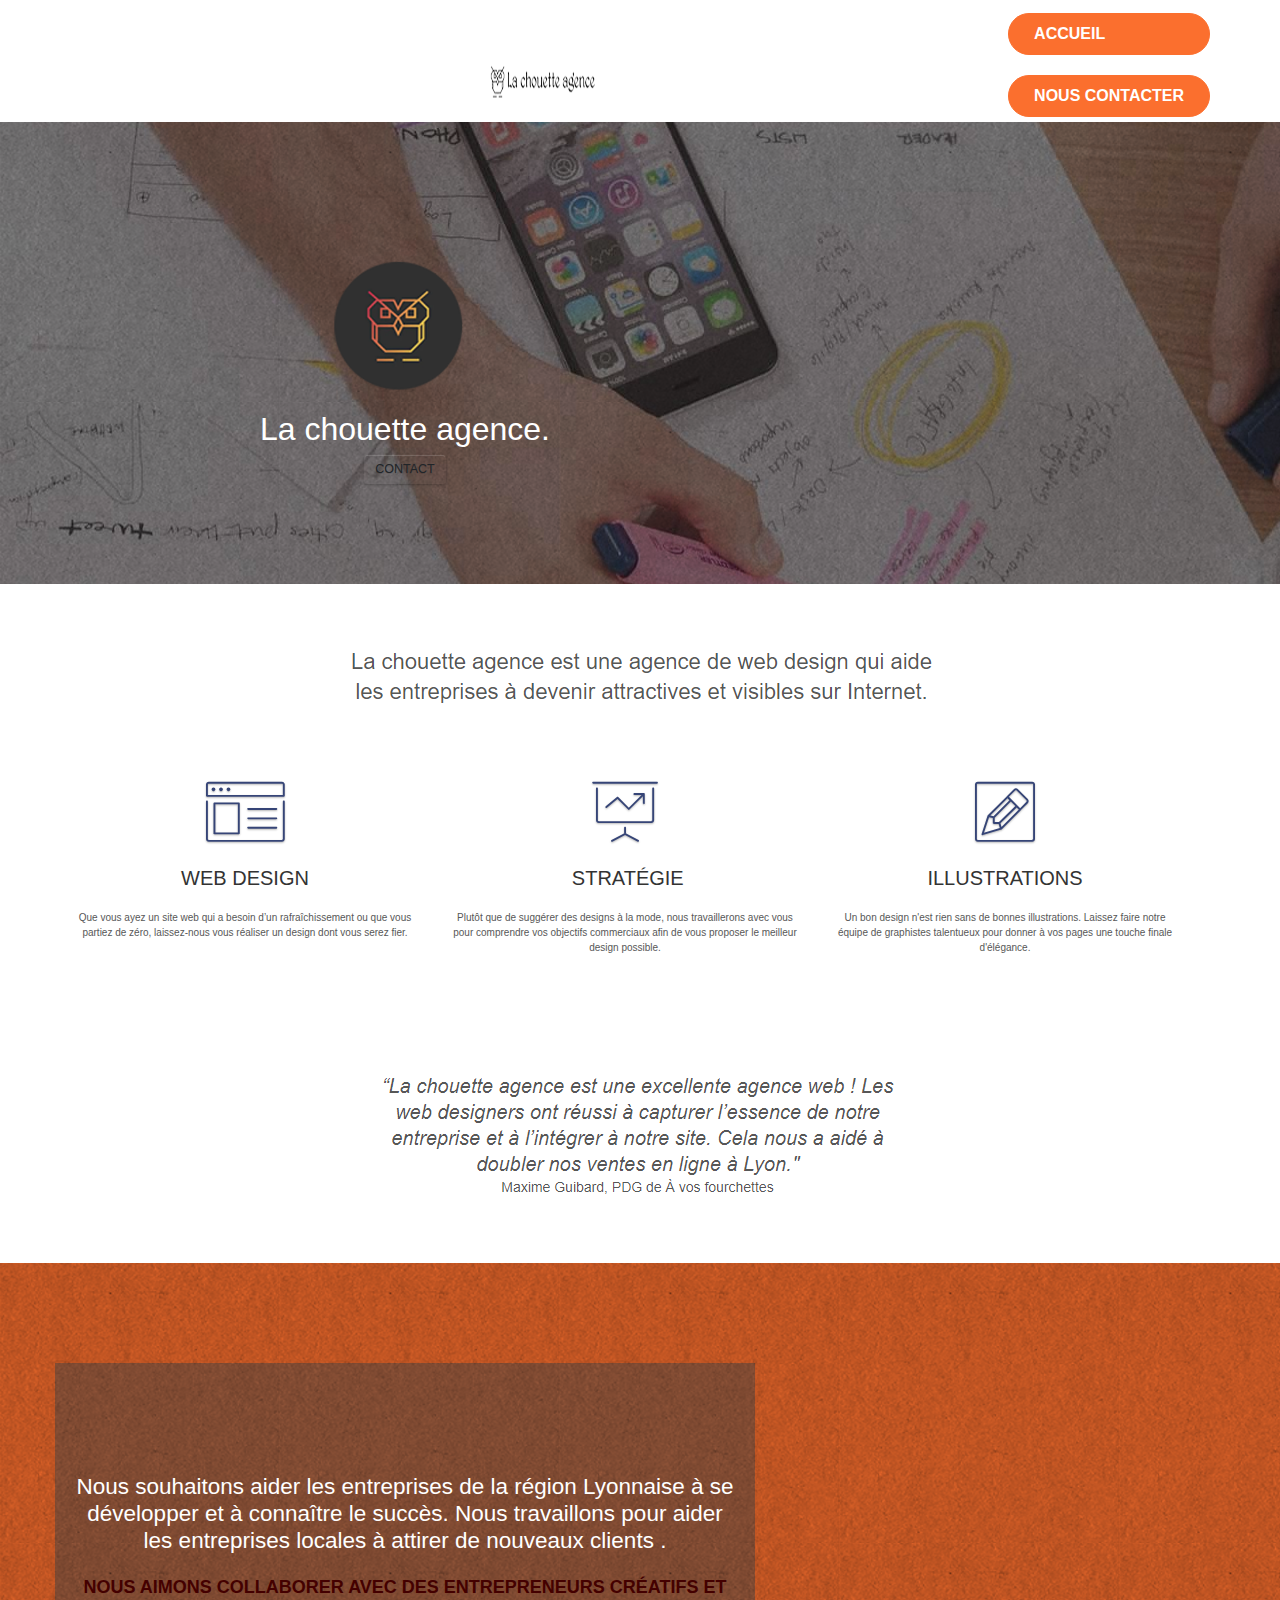
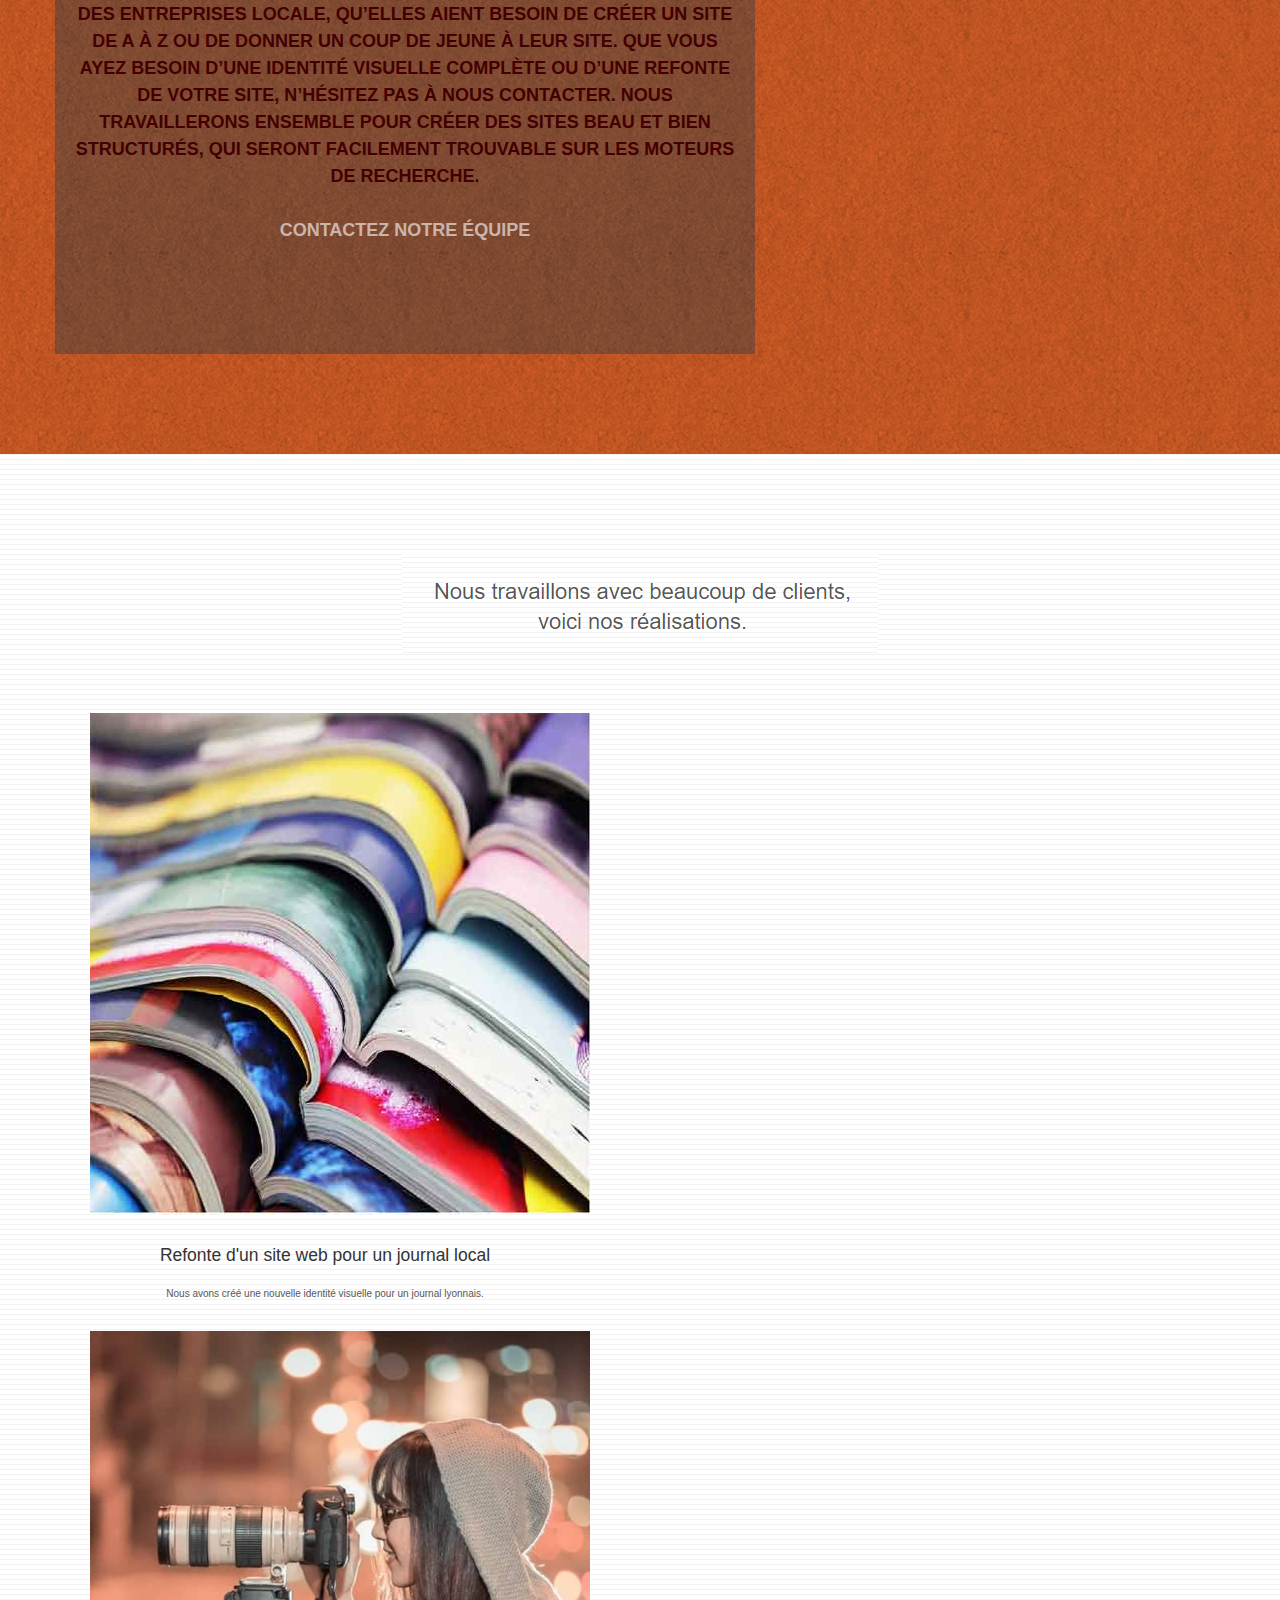
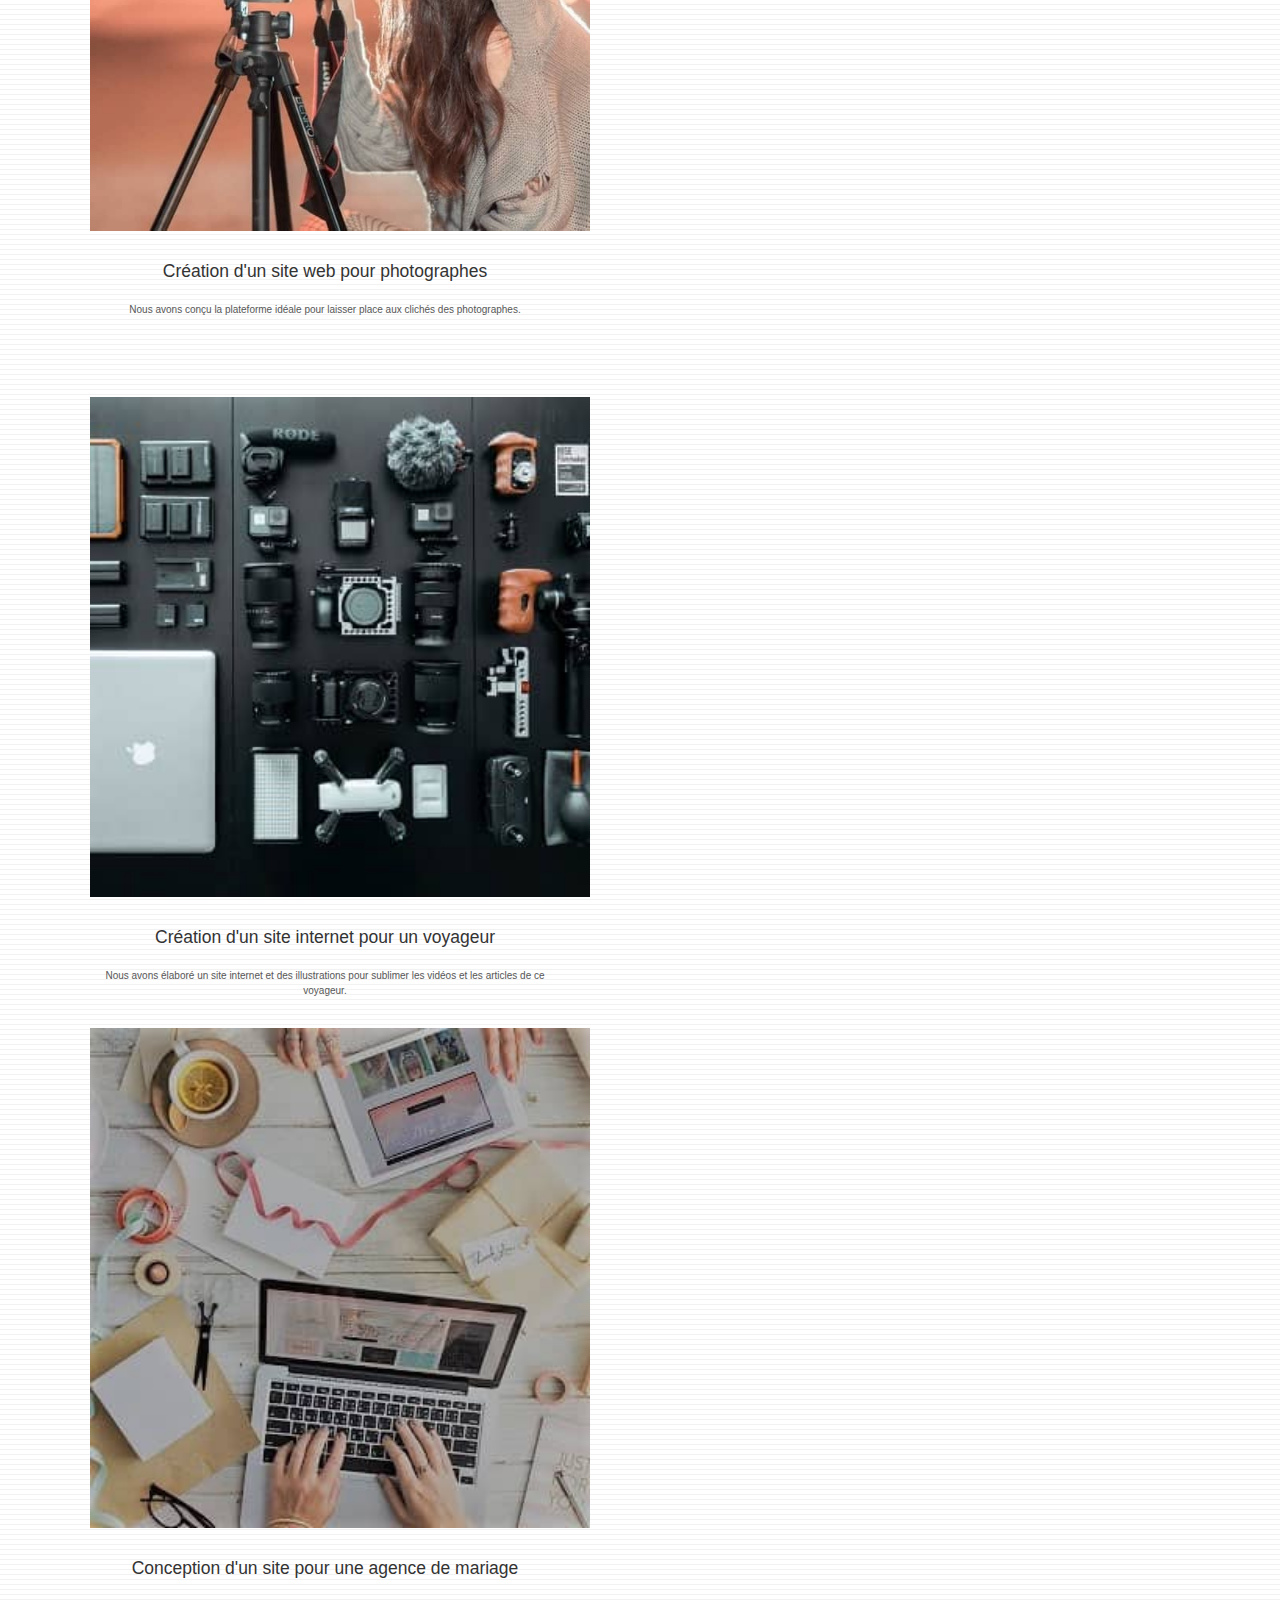
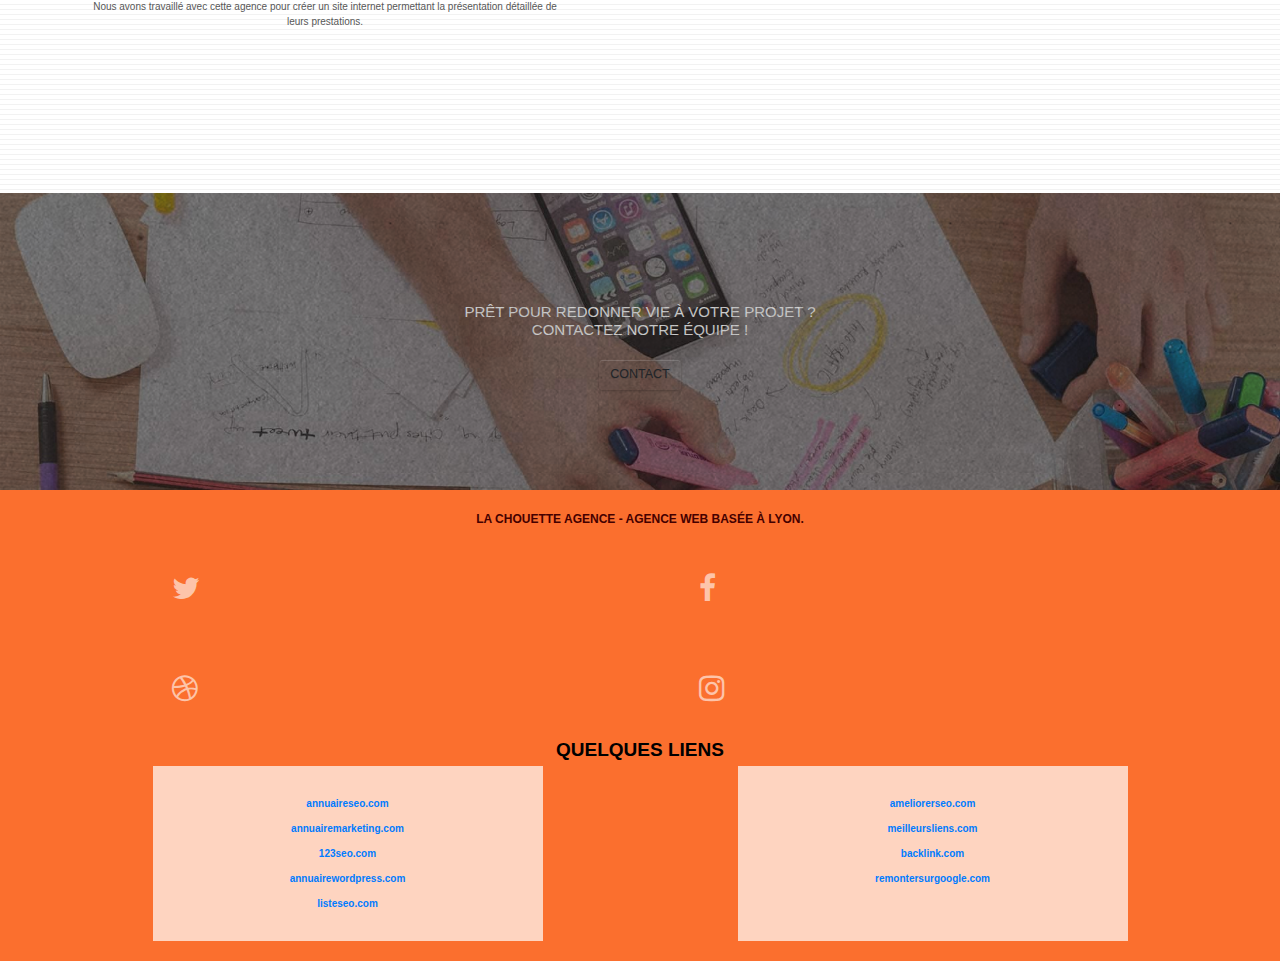
==== project4-SEO/index.html @ 0cc56302 "preload font woff" ====
<!doctype html>
<html lang="fr">
<head>
    <meta charset="utf-8">
    <meta name="description" content="Entreprise agence web design Lyon stratégie web, web design, illustrations, design de site web">
    <meta name="viewport" content="width=device-width, initial-scale=1.0, viewport-fit=cover">
    <meta name="google-site-verification" content="uVSwzFCpjJcf5r7btuaICpVVFvrW_2FIae1Q_GRjvGc" />
    <meta name="robots" content="all">
    <link rel="canonical" href="https://akilai-lab.github.io/PEREZMarina_4_30122020/project4-SEO/index.html" />
    
    <link rel="shortcut icon" type="image/png" href="favicon.jpg">
    <link rel="shortcut icon" type="image/webp" href="logoComp.webp">
    <link rel="shortcut icon" type="image/webp" href="img/texture-paperComp.webp">
    <link rel="shortcut icon" type="image/webp" href="img/la-chouette-agenceComp.webp">
    
    <link rel="preload" href="style.css" as="style">
	<link rel="stylesheet" type="text/css" href="style.css">
    
    <link rel="preload" href="./css/font-awesome.css" as="style">
	<link rel="stylesheet" type="text/css" href="./css/font-awesome.css">
    
    <link rel="preload" href="./css/et-line.css" as="style">
	<link rel="stylesheet" type="text/css" href="./css/et-line.css">
    
    <link rel="preload" href="fonts/fontawesome-webfont.woff2" as="style">
    <link rel="stylesheet" type="text/css" href="fonts/fontawesome-webfont.woff2">
    
    <link rel="preload" href="fonts/et-line.woff" as="style">
    <link rel="stylesheet" type="text/css" href="fonts/et-line.woff">
    
    <link rel="preload" href="./css/bootstrapPage1.css" as="style">
    <link rel="stylesheet" href="./css/bootstrapPage1.css">


    <title>Entreprise web design Lyon</title>

    
<!-- Analytics -->
<!-- Analytics END -->
    
</head>
<body>
<!--
    //modif keywords pertinence élevée
    // balise meta robots
    //Préchargez les demandes clés
-->
<!-- Principal conteneur -->
<div class="page-container">
    
<!-- bloc-0 -->
<div class="bloc bgc-white l-bloc " id="bloc-0">
	<div class="container bloc-sm">
		<nav class="navbar row">
			<div class="navbar-header">
				<a class="navbar-brand" href="index.html"><img src="img/la-chouette-agenceComp.webp" alt="paris web design logo agence web meilleure agence" /></a>
				<button id="nav-toggle" type="button" class="ui-navbar-toggle navbar-toggle" data-toggle="collapse" data-target=".navbar-1">
					<span class="sr-only">Toggle navigation</span><span class="icon-bar"></span><span class="icon-bar"></span><span class="icon-bar"></span>
				</button>
                <div class="collapse navbar-collapse navbar-1 special-dropdown-nav">
                    <ul class="site-navigation nav navbar-nav">
                        <li>
                            <a href="index.html" >Accueil</a>
                        </li>
                        <li></li>
                        <li>
                            <a href="contact.html">Nous Contacter</a>
                        </li>
                    </ul>
                </div>
			</div>
		</nav>
	</div>
</div>
<!-- bloc-0 END -->

<!-- bloc-1-presentation -->
<div class="bloc bgc-dark-slate-blue bg-banniere d-bloc bg-t-edge bloc-bg-texture texture-paper b-parallax" id="bloc-1-hero">
	<div class="container bloc-lg">
		<div class="row tight-width-whitespace">
			<div class="col-sm-12">
				<img src="img/logoComp.webp" class="center-block image-resize-mode" width="100" alt="La chouette agence, agence web paris, création logo paris" />
				<h1 class="text-center hero-bloc-text tc-white ">
					La chouette agence.
				</h1>
				<div class="text-center">
					<a href="contact.html" class="btn btn-lg btn-clean btn-rd cta-hero btn-atomic-tangerine" id="cta-hero">Contact</a>
				</div>
			</div>
		</div>
	</div>
</div>
<!-- bloc-1-presentation END -->

<!-- bloc-2-services -->
<div class="bloc bgc-white l-bloc" id="bloc-2-services">
	<div class="container bloc-md">
		<div class="row">
			<div class="col-sm-12 text-center">
				<img class="resizeImg" alt="agence web, agence web paris, web design paris, stratégie web" src="img/title.png" />
			</div>
		</div>
		<div class="row voffset-lg med-width-whitespace">
			<div class="col-sm-4 icone">
				<div class="text-center">
					<span class="et-icon-browser sm-shadow icon-dark-slate-blue icons icon-lg"></span>
				</div>
				<h2 class="mg-md text-center">
					Web design
				</h2>
				<p class="text-center ">
					Que vous ayez un site web qui a besoin d&rsquo;un rafraîchissement ou que vous partiez de zéro, laissez-nous vous réaliser un design dont vous serez fier.
				</p>
			</div>
			<div class="col-sm-4 icone">
				<div class="text-center">
					<span class="et-icon-presentation sm-shadow icon-dark-slate-blue icons icon-lg"></span>
				</div>
				<h2 class="mg-md text-center">
					&nbsp;Stratégie
				</h2>
				<p class="text-center ">
					Plutôt que de suggérer des designs à la mode, nous travaillerons avec vous pour comprendre vos objectifs commerciaux afin de vous proposer le meilleur design possible.<br>
				</p>
			</div>
			<div class="col-sm-4 icone">
				<div class="text-center">
					<span class="et-icon-edit sm-shadow icon-dark-slate-blue icons icon-lg"></span>
				</div>
				<h2 class="mg-md text-center">
					Illustrations
				</h2>
				<p class="text-center ">
					Un bon design n'est rien sans de bonnes illustrations. Laissez faire notre équipe de graphistes talentueux pour donner à vos pages une touche finale d'élégance.
				</p>
			</div>
		</div>
		<div class="row voffset-lg voffset">
			<div class="col-xs-12 col-md-8 col-md-offset-2 text-center">
				<img class="resizeImg" alt="agence web, agence web paris, web design paris, stratégie web" src="img/citation.png" />

			</div>
		</div>
	</div>
</div>
<!-- bloc-2-services END -->

<!-- bloc-3-what-i-do -->
<div class="bloc tc-white bgc-atomic-tangerine bg-presentation d-bloc bloc-bg-texture texture-paper b-parallax" id="bloc-3-what-i-do">
	<div class="container bloc-lg">
		<div class="row tight-width-whitespace black-background">
			<div class="col-sm-12">
				<h3 class="mg-md text-center tc-white">
					Nous souhaitons aider les entreprises de la région Lyonnaise à se développer et à connaître le succès. Nous travaillons pour aider les entreprises locales à attirer de nouveaux clients .<br>
				</h3>
				<p class="text-center white">
					Nous aimons collaborer avec des entrepreneurs créatifs et des entreprises locale, qu’elles aient besoin de créer un site de A à Z ou de donner un coup de jeune à leur site. Que vous ayez besoin d’une identité visuelle complète ou d’une refonte de votre site, n’hésitez pas à nous contacter. Nous travaillerons ensemble pour créer des sites beau et bien structurés, qui seront facilement trouvable sur les moteurs de recherche. <br><br><a class="ltc-white bold-link" href="contact.html">Contactez notre équipe</a><br>
				</p>
			</div>
		</div>
	</div>
</div>
<!-- bloc-3-what-i-do END -->

<!-- bloc-4-portfolio -->
<div class="bloc bgc-white bg-lines-h2-bg bg-repeat l-bloc" id="bloc-4-portfolio">
	<div class="container bloc-lg">
		<div class="row">
			<div class="col-sm-12 text-center">
				<img class="resizeImg" alt="agence web, agence web paris, web design paris, stratégie web" src="img/title2.png" />
			</div>
		</div>
		<div class="row tight-width-whitespace portfolio-row">
			<div class="col-sm-6">
				<a href="#" data-lightbox="img/1.jpg" data-gallery-id="gallery-1" data-caption="Refonte d'un site web pour un journal local" data-frame="snapshot-lb"><img src="img/imgCompression/1-minRedimmensionnement-min.jpg" alt="paris web design logo agence web meilleure agence et refonte site web journal" class="img-responsive portfolio-thumb" /></a>
				<h3 class="mg-md text-center">
					Refonte d'un site web pour un journal local
				</h3>
				<p class="text-center">
					Nous avons créé une nouvelle identité visuelle pour un journal lyonnais.
				</p>
			</div>
			<div class="col-sm-6">
				<a href="#" data-lightbox="img/2.jpg" data-gallery-id="gallery-1" data-caption="Création d'un site web pour photographes" data-frame="snapshot-lb"><img src="img/imgCompression/2-min.jpg" class="img-responsive portfolio-thumb" alt="paris web design logo agence web meilleure agence, Création d'un site web pour photographes" /></a>
				<h3 class="mg-md text-center">
					Création d'un site web pour photographes
				</h3>
				<p class="text-center">
					Nous avons conçu la plateforme idéale pour laisser place aux clichés des photographes.
				</p>
			</div>
		</div>
		<div class="row tight-width-whitespace portfolio-row">
			<div class="col-sm-6">
				<a href="#" data-lightbox="img/imgCompression/3-ps-min.jpg" data-gallery-id="gallery-1" data-caption="Création d'un site internet pour un voyageur" data-frame="snapshot-lb"><img src="img/imgCompression/3-ps-min.jpg" class="img-responsive portfolio-thumb" alt="paris web design logo agence web meilleure agence, Création d'un site web pour voyageur"/></a>
				<h3 class="mg-md text-center">
					Création d'un site internet pour un voyageur
				</h3>
				<p class="text-center">
					Nous avons élaboré un site internet et des illustrations pour sublimer les vidéos et les articles de ce voyageur.
				</p>
			</div>
			<div class="col-sm-6">
				<a href="#" data-lightbox="img/4.bmp" data-gallery-id="gallery-1" data-caption="Conception d'un site pour une agence de mariage" data-frame="snapshot-lb"><img src="img/imgCompression/4-ps-min.jpg" class="img-responsive portfolio-thumb" alt="paris web design logo agence web meilleure agence, Création d'un site web pour agence de mariage" /></a>
				<h3 class="mg-md text-center">
					Conception d'un site pour une agence de mariage
				</h3>
				<p class="text-center">
					Nous avons travaillé avec cette agence pour créer un site internet permettant la présentation détaillée de leurs prestations.
				</p>
			</div>
		</div>
	</div>
</div>
<!-- bloc-4-portfolio END -->

<!-- bloc-5-cta -->
<div class="bloc bgc-dark-slate-blue bg-banniere d-bloc bloc-bg-texture texture-paper" id="bloc-5-cta">
	<div class="container bloc-lg">
		<div class="row rowContact">
			<h2 class="mg-md text-center tc-white">
				Prêt pour redonner vie à votre projet ?<br>Contactez notre équipe !
			</h2>
			<div class="col-sm-12 text-center">
				<a href="contact.html" class="btn btn-atomic-tangerine btn-clean btn-rd btn-lg cta-hero">Contact</a>
			</div>
		</div>
	</div>
</div>
<!-- bloc-5-cta END -->

<!-- Footer - bloc-8 -->
<div class="bloc bgc-atomic-tangerine d-bloc" id="bloc-8">
	<div class="container bloc-sm">
		<div class="row">
			<div class="col-sm-12">
				<p class="text-center white">
					La chouette agence - Agence web basée à Lyon.
				</p>
				<div class="row row-no-gutters social">
					<div class="col-sm-3">
						<div class="text-center">
							<a class="social" href="index.html"><span class="fa fa-twitter icon-md"></span></a>
						</div>
					</div>
					<div class="col-sm-3">
						<div class="text-center">
							<a class="social" href="index.html"><span class="fa fa-facebook icon-md"></span></a>
						</div>
					</div>
					<div class="col-sm-3">
						<div class="text-center">
							<a class="social" href="index.html"><span class="fa fa-dribbble icon-md"></span></a>
						</div>
					</div>
					<div class="col-sm-3">
						<div class="text-center">
							<a class="social" href="index.html"><span class="fa fa-instagram icon-md"></span></a>
						</div>
					</div>
				</div>
				<div class="row connections">
                    <div class="popUp">
                        <h3>Ce lien n'est plus valide</h3>
                        <p>
                            Veuillez nous excuser pour la gêne occasionnée.
                            <br>
                            Nous vous invitons à rejoindre la page d'accueil.
                        </p>
                        <a class="button" href="index.html">Retour</a>
                    </div>
                    <div class="liens">
                        <h3>Quelques liens</h3>
                        <div class="col-sm-4">
						  <ul>
                                <li><a class="connection" href="#.popUp">annuaireseo.com</a></li>
                                <li><a class="connection" href="#.popUp">annuairemarketing.com</a></li>
                                <li><a class="connection" href="#.popUp">123seo.com</a></li>
                                <li><a class="connection" href="#.popUp">annuairewordpress.com</a></li>
                                <li><a class="connection" href="#.popUp">listeseo.com</a></li>
						</ul>
					   </div>
					   <div class="col-sm-4">
                            <ul>
                                <li><a class="connection" href="#.popUp">ameliorerseo.com</a></li>
                                <li><a class="connection" href="#.popUp">meilleursliens.com</a></li>
                                <li><a class="connection" href="#.popUp">backlink.com</a></li>
                                <li><a class="connection" href="#.popUp">remontersurgoogle.com</a></li>
                            </ul>
					   </div>
                    </div>
				</div>
			</div>
		</div>
	</div>
</div>
<!-- Footer - bloc-8 END -->

</div>
<!-- Principal conteneur END -->
<script src="https://ajax.googleapis.com/ajax/libs/jquery/3.5.1/jquery.min.js"></script>

<link rel="stylesheet" href="https://stackpath.bootstrapcdn.com/bootstrap/4.3.1/css/bootstrap.min.css" integrity="sha384-ggOyR0iXCbMQv3Xipma34MD+dH/1fQ784/j6cY/iJTQUOhcWr7x9JvoRxT2MZw1T" crossorigin="anonymous" defer>
<script src="https://stackpath.bootstrapcdn.com/bootstrap/4.3.1/js/bootstrap.min.js" integrity="sha384-JjSmVgyd0p3pXB1rRibZUAYoIIy6OrQ6VrjIEaFf/nJGzIxFDsf4x0xIM+B07jRM" crossorigin="anonymous" defer></script>
<script src="js/blocs.js" defer></script>
<script src="js/jquery.touchSwipe.js" defer></script>
<script src="js/gmaps.js" defer></script>
<script src="js/popup.js"></script>
    
</body>
</html>
---- project4-SEO/style.css ----
body {
    margin: 0;
    padding: 0;
    background: #FFF;
    overflow-x: hidden;
    -webkit-font-smoothing: antialiased;
    -moz-osx-font-smoothing: grayscale;
}

a,
button {
    transition: all .3s ease-in-out;
    outline: none!important;
}

a:hover {
    text-decoration: none;
    cursor: pointer;
}
.popUp {
    position: absolute;
    left: 40%;
    bottom: 15%;
    background-color: #fff;
    opacity: 85%;
    padding: 20px;
    width: 400px;
    height: 300px;
    order: 2;
    display: flex;
    justify-content: center;
    align-items: center;
    flex-direction: column;
}
#page-loading-blocs-notifaction {
    position: fixed;
    top: 0;
    bottom: 0;
    width: 100%;
    z-index: 100000;
    background: #FFFFFF url("img/pageload-spinner.gif") no-repeat center center;
}

.bloc {
    clear: both;
    background: 50% 50% no-repeat;
    -webkit-background-size: cover;
    -moz-background-size: cover;
    -o-background-size: cover;
    background-size: cover;
    position: relative;
}

.bloc .container {
    padding-left: 0;
    padding-right: 0;
}

.bloc-lg {
    padding: 100px 50px;
}

.bloc-md {
    padding: 50px;
}

.bloc-sm {
    padding: 20px 50px;
}

.bg-center,
.bg-l-edge,
.bg-r-edge,
.bg-t-edge,
.bg-b-edge,
.bg-tl-edge,
.bg-bl-edge,
.bg-tr-edge,
.bg-br-edge,
.bg-repeat {
    -webkit-background-size: auto!important;
    -moz-background-size: auto!important;
    -o-background-size: auto!important;
    background-size: auto!important;
}

.bg-repeat {
    background: repeat;
}

.bg-t-edge {
    background: top no-repeat;
}

.bloc-bg-texture::before {
    content: "";
    background-size: 2px 2px;
    position: absolute;
    top: 0;
    bottom: 0;
    left: 0;
    right: 0;
}

.texture-paper::before {
    background: url("img/texture-paperComp.webp");
    background-size: 280px 280px;
}

.b-parallax {
    background-attachment: fixed;
}

.d-bloc {
    color: rgba(255, 255, 255, .7);
}

.d-bloc button:hover {
    color: rgba(255, 255, 255, .9);
}

.d-bloc .icon-round,
.d-bloc .icon-square,
.d-bloc .icon-rounded,
.d-bloc .icon-semi-rounded-a,
.d-bloc .icon-semi-rounded-b {
    border-color: rgba(255, 255, 255, .9);
}

.d-bloc .divider-h span {
    border-color: rgba(255, 255, 255, .2);
}

.d-bloc .a-btn,
.d-bloc .navbar a,
.d-bloc .navbar-brand,
.d-bloc a .icon-sm,
.d-bloc a .icon-md,
.d-bloc a .icon-lg,
.d-bloc a .icon-xl,
.d-bloc h1 a,
.d-bloc h2 a,
.d-bloc h3 a,
.d-bloc h4 a,
.d-bloc h5 a,
.d-bloc h6 a,
.d-bloc p a {
    color: rgba(255, 255, 255, .6);
}

.d-bloc .a-btn:hover,
.d-bloc .navbar a:hover,
.d-bloc .navbar-brand:hover,
.d-bloc a:hover .icon-sm,
.d-bloc a:hover .icon-md,
.d-bloc a:hover .icon-lg,
.d-bloc a:hover .icon-xl,
.d-bloc h1 a:hover,
.d-bloc h2 a:hover,
.d-bloc h3 a:hover,
.d-bloc h4 a:hover,
.d-bloc h5 a:hover,
.d-bloc h6 a:hover,
.d-bloc p a:hover {
    color: rgba(255, 255, 255, 1);
}

.d-bloc .navbar-toggle .icon-bar {
    background: rgba(255, 255, 255, 1);
}

.d-bloc .btn-wire,
.d-bloc .btn-wire:hover {
    color: rgba(255, 255, 255, 1);
    border-color: rgba(255, 255, 255, 1);
}

.d-bloc .panel {
    color: rgba(0, 0, 0, .5);
}

.d-bloc .panel button:hover {
    color: rgba(0, 0, 0, .7);
}

.d-bloc .panel icon {
    border-color: rgba(0, 0, 0, .7);
}

.d-bloc .panel .divider-h span {
    border-color: rgba(0, 0, 0, .1);
}

.d-bloc .panel .a-btn {
    color: rgba(0, 0, 0, .6);
}

.d-bloc .panel .a-btn:hover {
    color: rgba(0, 0, 0, 1);
}

.d-bloc .panel .btn-wire,
.d-bloc .panel .btn-wire:hover {
    color: rgba(0, 0, 0, .7);
    border-color: rgba(0, 0, 0, .3);
}

.d-bloc .panel,
.l-bloc {
    color: rgba(0, 0, 0, .5);
}

.d-bloc .panel button:hover,
.l-bloc button:hover {
    color: rgba(0, 0, 0, .7);
}

.l-bloc .icon-round,
.l-bloc .icon-square,
.l-bloc .icon-rounded,
.l-bloc .icon-semi-rounded-a,
.l-bloc .icon-semi-rounded-b {
    border-color: rgba(0, 0, 0, .7);
}

.d-bloc .panel .divider-h span,
.l-bloc .divider-h span {
    border-color: rgba(0, 0, 0, .1);
}

.d-bloc .panel .a-btn,
.l-bloc .a-btn,
.l-bloc .navbar a,
.l-bloc .navbar-brand,
.l-bloc a .icon-sm,
.l-bloc a .icon-md,
.l-bloc a .icon-lg,
.l-bloc a .icon-xl,
.l-bloc h1 a,
.l-bloc h2 a,
.l-bloc h3 a,
.l-bloc h4 a,
.l-bloc h5 a,
.l-bloc h6 a,
.l-bloc p a {
    color: #fff;
}

.d-bloc .panel .a-btn:hover,
.l-bloc .a-btn:hover,
.l-bloc .navbar a:hover,
.l-bloc .navbar-brand:hover,
.l-bloc a:hover .icon-sm,
.l-bloc a:hover .icon-md,
.l-bloc a:hover .icon-lg,
.l-bloc a:hover .icon-xl,
.l-bloc h1 a:hover,
.l-bloc h2 a:hover,
.l-bloc h3 a:hover,
.l-bloc h4 a:hover,
.l-bloc h5 a:hover,
.l-bloc h6 a:hover,
.l-bloc p a:hover {
    color: #F3976C;
}

.l-bloc .navbar-toggle .icon-bar {
    color: rgba(0, 0, 0, .6);
}

.d-bloc .panel .btn-wire,
.d-bloc .panel .btn-wire:hover,
.l-bloc .btn-wire,
.l-bloc .btn-wire:hover {
    color: rgba(0, 0, 0, .7);
    border-color: rgba(0, 0, 0, .3);
}

.voffset {
    margin-top: 30px;
}

.voffset-lg {
    margin-top: 80px;
}

.row-no-gutters {
    margin-right: 0;
    margin-left: 0;
}
.row {
    display: flex;
}
.row.row-no-gutters > [class^="col-"],
.row.row-no-gutters > [class*=" col-"] {
    padding-right: 0;
    padding-left: 0;
    margin: auto;
}

#bloc-1-hero h1 {
    font-size: 32px;
}

.navbar {
    margin-bottom: 0;
    z-index: 1;
}

.navbar-brand {
    height: auto;
/*    padding: 3px 15px;*/
    font-size: 25px;
    font-weight: normal;
    font-weight: 600;
    line-height: 44px;
}

.navbar-brand img {
    width: 50%;
    height: 150px;
    margin: 0 5px 0 0;
    display: inline;
}

.navbar-brand img[src$=svg] {
    min-width: 100px;
}

.nav-center .navbar-brand img {
    margin: 0;
}

.navbar .nav {
    padding-top: 2px;
    margin-right: -16px;
    float: right;
    z-index: 1;
}

.nav > li {
    float: left;
    margin-top: 4px;
    font-size: 16px;
}

.navbar-nav .open .dropdown-menu > li > a {
    text-align: inherit;
}

.nav > li a:hover,
.nav > li a:focus {
    background: transparent;
}

.navbar-toggle {
    margin: 10px 10px 0 0;
    border: 0px;
}

.navbar-toggle:hover {
    background: transparent!important;
}

.navbar-toggle .icon-bar {
    background-color: rgba(0, 0, 0, .5);
    width: 26px;
}

.nav-invert .navbar .nav {
    float: left;
}

.nav-invert .navbar-header,
.nav-invert .navbar-brand {
    float: right;
    position: relative;
    z-index: 2;
}

@media (min-width: 768px) {
    .site-navigation {
        position: absolute;
        top: 50%;
        right: 20px;
        transform: translate(0, -50%);
        -webkit-transform: translateY(-50%);
    }
    .nav > li .dropdown-menu a,
    .nav > li .dropdown-menu a:hover {
        color: #484848;
    }
    .nav-invert .site-navigation {
        left: 0;
        right: 0;
    }
    .nav-center {
        text-align: center;
    }
    .nav-center .navbar-header {
        width: 100%;
    }
    .nav-center .navbar-header,
    .nav-center .navbar-brand,
    .nav-center .nav > li {
        float: none;
        display: inline-block;
    }
    .nav-center .site-navigation {
        position: relative;
        width: 100%;
        right: 0;
        margin-right: 0px;
        margin-top: 20px;
    }
    .nav-center.mini-nav .navbar-toggle {
        float: none;
        margin: 10px auto 0;
    }
}

.nav > li > .dropdown a {
    background: none!important;
    display: block;
    padding: 14px 15px;
}

nav .caret {
    margin: 0 5px;
}

.dropdown-menu .dropdown-menu {
    top: -8px;
    left: 100%;
}

.dropdown-menu .dropmenu-flow-right {
    top: 100%;
    left: 0;
    margin-left: -1px;
    border-top-left-radius: 0;
    border-top-right-radius: 0;
}

.dropdown-menu .dropdown span {
    border: 4px solid black;
    border-top-color: transparent;
    border-right-color: transparent;
    border-bottom-color: transparent;
    margin: 6px -5px 0 0!important;
    float: right;
}

.mg-md {
    margin-top: 10px;
    margin-bottom: 20px;
}

.mg-lg {
    margin-top: 10px;
    margin-bottom: 40px;
}

.btn {
    margin: 0 5px 5px 0;
}

.btn.pull-right {
    margin: 0 0 5px 5px;
}

.btn-d,
.btn-d:hover,
.btn-d:focus {
    color: #FFF;
    background: rgba(0, 0, 0, .3);
}

button {
    outline: none!important;
}

.btn-rd {
    border-radius: 40px;
}

.btn-clean {
    border: 1px solid rgba(0, 0, 0, .08);
    border-bottom-color: rgba(0, 0, 0, .1);
    text-shadow: 0 1px 0 rgba(0, 0, 1, .1);
    box-shadow: 0 1px 3px rgba(0, 0, 1, .25), inset 0 1px 0 0 rgba(255, 255, 255, .15);
}

.icon-md {
    font-size: 30px!important;
}

.icon-lg {
    font-size: 60px!important;
}

.sm-shadow {
    text-shadow: 0 1px 2px rgba(0, 0, 0, .3);
}

.panel-sq,
.panel-sq .panel-heading,
.panel-sq .panel-footer {
    border-radius: 0;
}

.panel-rd {
    border-radius: 30px;
}

.panel-rd .panel-heading {
    border-radius: 29px 29px 0 0;
}

.panel-rd .panel-footer {
    border-radius: 0 0 29px 29px;
}

.form-control {
    border-color: rgba(0, 0, 0, .1);
    box-shadow: none;
    max-width: 100%;
}

.scrollToTop {
    width: 40px;
    height: 40px;
    position: fixed;
    bottom: 20px;
    right: 20px;
    opacity: 0;
    z-index: 500;
    transition: all .3s ease-in-out;
}

.scrollToTop span {
    margin-top: 6px;
}

.showScrollTop {
    font-size: 14px;
    opacity: 1;
}

a[data-lightbox] {
    position: relative;
    display: block;
    text-align: center;
}

a[data-lightbox]:hover::before {
    content: "+";
    font-family: "HelveticaNeue-Light", "Helvetica Neue Light", "Helvetica Neue", Helvetica, Arial;
    font-size: 32px;
    width: 50px;
    height: 50px;
    margin-left: -25px;
    border-radius: 50%;
    background: rgba(0, 0, 0, .6);
    color: #FFF;
    font-weight: 100;
    z-index: 1;
    position: absolute;
    top: 50%;
    transform: translateY(-50%);
    -webkit-transform: translateY(-50%);
}

a[data-lightbox]:hover img {
    opacity: 0.6;
    -webkit-animation-fill-mode: none;
    animation-fill-mode: none;
}

#lightbox-modal {
    display: flex;
    align-items: center;
}

#lightbox-modal .modal-dialog {
    width: 90%;
    max-width: 900px;
    margin: 0 auto 0;
}

#lightbox-modal .modal-dialog img {
    max-height: 90vh;
    margin: 0 auto;
}

.lightbox-caption {
    padding: 20px;
    color: #FFF;
    background: rgba(0, 0, 0, .5);
    position: absolute;
    left: 15px;
    right: 15px;
    bottom: 5px;
}

.close-lightbox {
    color: #FFF;
    font-size: 30px;
    position: absolute;
    top: 20px;
    right: 20px;
    z-index: 20;
    background: rgba(0, 0, 0, .5);
    border: none;
    line-height: 30px;
    padding: 0 9px 5px;
    opacity: 0.3;
}

.close-lightbox:hover,
.next-lightbox:hover,
.prev-lightbox:hover {
    opacity: 1.0;
    color: #FFF;
}

.next-lightbox,
.prev-lightbox {
    font-size: 20px;
    color: rgba(255, 255, 255, .9);
    background: rgba(0, 0, 0, .5);
    transition: all .2s ease-in-out;
    position: absolute;
    top: 45%;
    z-index: 1;
    opacity: 0.4;
}

.next-lightbox {
    padding: 6px 8px 1px 13px;
    right: 25px;
}

.prev-lightbox {
    padding: 6px 13px 1px 10px;
    left: 25px;
}

.snapshot-lb .modal-body {
    padding-bottom: 45px;
}

.snapshot-lb .lightbox-caption {
    padding: 0;
    color: rgba(0, 0, 0, .5);
    background: none;
}

h1,
h2,
h3,
h4,
h5,
h6,
p,
.btn,
a {
    font-family: "helvetica";
    font-weight: 400;
    color: #575757;
}
a.connection {
    font-weight: 700;
}
label {
    font-weight: 700;
}
label a {
    color: rgba(0, 0, 0, .5);
    font-weight: 700;
    text-decoration: underline;
}
.container {
    max-width: 1000px;
}

.hero-bloc-text {
    font-size: 38px;
}

.hero-bloc-text-sub {
    font-size: 36px;
}

.statement-bloc-text {
    line-height: 26px;
    font-style: italic;
    font-size: 20px;
    text-align: center;
    font-weight: lighter;
    max-width: 520px;
    margin: auto auto auto auto;
}

/*
p {
    font-size: 11px;
}
*/

.tight-width-whitespace {
    max-width: 600px;
    margin: auto auto auto auto;
}

.h1 {
    font-size: 20px;
    font-family: "Open Sans";
}

.cta-hero {
    margin-top: 22px;
    margin-left: 45%;
    color: #FFFFFF;
    text-transform: uppercase;
    padding: 6px 20px;
    font-size: 14px;
    font-weight: 700;
}

.social {
/*    max-width: 400px;*/
    display: flex;
    margin: auto auto auto auto;
}

h3 {
    font-size: 22px;
    line-height: 1.4em;
}

h2 {
    font-size: 15px;
    text-transform: uppercase;
    font-weight: 700;
}

.med-width-whitespace {
    max-width: 800px;
    margin: auto auto auto auto;
    box-shadow: 0px 0px 0px #000000;
}

h1, h2, h4, h3 {
    color: #333333;
}

.icons {
    margin-bottom: 14px;
    margin-top: 24px;
}

.white {
    color: #400 !important;
    font-weight: bold;
    font-size: 1.2em;
    text-transform: uppercase;
}

.portfolio-thumb {
    margin-bottom: 24px;
}

.portfolio-row {
    margin-bottom: 44px;
    margin-top: 50px;
}

.avatar {
    box-shadow: 0px 4px 9px rgba(0, 0, 0, 0.3);
}

.black-background {
    background-color: #483e3e;;
    padding: 70px;
}

.bold-link {
    font-weight: 900;
    text-decoration: underline;
}

.bgc-white {
    background-color: #FFFFFF;
}

.bgc-dark-slate-blue {
    background-color: #364577;
}

.bgc-atomic-tangerine {
    background-color: #fb6f2e;
}

.tc-white {
    color: #F3976C;
}

.btn-atomic-tangerine {
    background: #FFFFFF;
    color: black;
    margin: 0;
    padding: 12px;
    border-radius: 0;
}
.popUp .button {
    background: #f1621f;
    color: #fff;
    margin: 0;
    padding: 12px;
    border-radius: 0;
}
form .submit {
    background: #F3976C;
    color: #FFFFFF;
    padding: 12px;
    border-radius: 0;
}
.liens {
    width: 100%;
    display: flex;
    flex-wrap: wrap;
}

.popUp button a{
    color: #fff;
}
.btn-atomic-tangerine:hover {
/*    background: #c27956;*/
    color: #FFFFFF;
}

.ltc-white {
    color: #FFFFFF;
}

.ltc-white:hover {
    color: #cccccc;
}

.ltc-atomic-tangerine {
    color: #F3976C;
}

.ltc-atomic-tangerine:hover {
    color: #c27956;
}

.icon-dark-slate-blue {
    color: #364577!important;
    border-color: #364577!important;
}

.bg-dots-bg {
    background-image: url("img/dots-bg.png");
}

.bg-lines-h2-bg {
    background-image: url("img/lines-h2-bg.png");
}

.bg-banniere {
    background-image: url("img/imgCompression/la-chouette-agence-banniere-min.jpg");
}

.bg-presentation {
    background-image: url("img/imgCompression/image-de-presentation-ps-min.jpg");
}

.col-sm-4 {
    background-color: #ffffffb3;
    margin: 0 auto;
    padding: 20px;
    max-width: 50%;
}
.connections.col-sm-4 {
    position: relative;
    order: 1;
}
@media (max-width: 1024px) {
    .bloc {
        padding-left: 20px;
        padding-right: 20px;
    }
    .bloc.full-width-bloc,
    .bloc-tile-2.full-width-bloc .container,
    .bloc-tile-3.full-width-bloc .container,
    .bloc-tile-4.full-width-bloc .container {
        padding-left: 0;
        padding-right: 0;
    }
}

@media (min-width: 767px) and (max-width: 1024px) {
    .liens h3 {
        width: 100%;
        text-align: center;
        text-transform: uppercase;
        color: #fff;
        font-weight: bold;
        font-size: 19px;
    }
    .cta-hero {
        margin: inherit;
    }
    .navbar .nav {
        max-width: 80%
    }
    .nav-center.navbar .nav {
        max-width: 100%
    }
    .row{
        display: block;
    }
    .black-background {
    background-color: #483e3e94;
    }
    .tc-white {
        color: #fff;
    }
    .col-sm-6 a {
        width: 600px;
        height: 600px;
    }
    .col-sm-6 a img {
        margin: 30px auto 0 auto;
        width: 75%;
        position: relative;
        left: 14%;
    }
    .bloc-sm .social {
        display: -webkit-box;
    }
    .bloc-sm .social .col-sm-3 {
        margin: 0 11%;
    }
    .connections {
        display: flex;
        justify-content: center;
        padding: 20px;
    }
    .connections .col-sm-4 {
        max-width: inherit;
        width: 30%;
    }
    ol, ul {
        list-style: none;
        padding: 0;
    }
    .navbar-brand img {
    margin: 0 70px 0 0;
    }
    .tc-white-second {
        color: #fff;
    }
    #bloc-7 .container.bloc-lg {
        padding: 0;
    }
    form#form_1 {
        display: block;
        flex-wrap: wrap;
        background-color: bisque;
        border-top-left-radius: 15px;
        border-bottom-right-radius: 15px;
        border: 2.5px double #e29507;
        width: 65%;
        margin: 0 auto;
        padding: 0px 20px;
    }
    .form-group {
        margin: 20px 0;
    }
    label {
        margin-right: 20px;
    }
/*
    .form-group br {
        display: none;
    }
*/
    textarea#message.form-control {
        display: block;
        margin-top: 20px;
    }
    .container.bloc-lg {
        margin: 30px auto;
    }
    #bloc-7 .container.bloc-lg {
        border: none;
        margin: 0;
    }
    .col-sm-6 p {
        width: 55%;
        margin-left: 40px;
    }
    #bloc-4-portfolio p.text-center {
        width: auto;
        margin-left: 0;
    }
    .col-sm-6.map p {
        margin-left: 0;
    }
    .col-sm-6 p br {
        display: none;
    }
    .form-control {
        border-color: #fbab579e;
    }
    .navbar-nav>li>a {
        text-decoration: none;
    }
    .popUp {
        left: 20%;
        bottom: 35%;
        width: 450px;
        height: 320px;
    }
}
@media (min-width:1024px) {
    .liens h3 {
        width: 100%;
        text-align: center;
        text-transform: uppercase;
        color: #000;
        font-weight: bold;
        font-size: 19px;
    }
    .connections ul {
        list-style: none;
        padding: 0;
    }
    .connections li {
        text-align: center;
        margin-top: 10px;
    }
    .container {
        margin: 0;
        max-width: inherit;
    }
    .cta-hero {
        margin-left: 0;
    }
    .text-center a, li a {
        text-decoration: none;
    }
    .med-width-whitespace {
        max-width: inherit;
        margin: 20px 0; 
        box-shadow: 0px 0px 0px #000000;
    }
    .col-sm-4.icone {
        background-color: white;
    }
    .black-background {
        background-color: #58575782;
        padding: inherit;
    }
    .tc-white {
        color: #fff;
        font-size: 1.5em;
    }
    .tight-width-whitespace {
        max-width: 700px;
    }
    .tight-width-whitespace.portfolio-row {
    max-width: 1000px;
        display: flex;
    }
    .col-sm-6 {
        margin: 10px 20px;
    }
    .col-sm-6 a {
        width: 500px;
    }
    .col-sm-6 a img{
        width: 100%;
    }
    .portfolio-thumb {
        margin-bottom: 0;
    }
    .row.rowContact {
        display: flex;
        flex-direction: column;
    }
    .row.row-no-gutters > [class^="col-"], .row.row-no-gutters > [class*=" col-"] {
        margin: 3% 10%;
    }
    h1.text-center.hero-bloc-text.tc-white-second {
        color: #fff;
        text-transform: uppercase;
        letter-spacing: 5px;
    }
    p.text-center.mg-lg.tc-white-second.tight-width-whitespace {
        color: beige;
        margin: 0 auto;
        font-size: 16px;
        letter-spacing: 3px;
        width: 100%;
    }
    .col-sm-6.map {
        width: auto;
        margin-top: 6%;
    }
    .col-sm-6.map br:nth-child(0){
        display: none;
    }
    form#form_1 {
        margin-top: 15px;
        background-color: bisque;
        padding: 30px;
        border-top-left-radius: 15px;
        border-bottom-right-radius: 15px;
        border: 2.5px double #e29507;
    }
    .form-group {
        margin-bottom: 5px;
    }
    label {
        margin-right: 20px;
    }
/*
    input {
        margin: 10px 0;
        height: 30px;
    }
*/
    textarea#message.form-control {
        margin: 15px 0;
        height: 120px;
        width: -webkit-fill-available;
    }
    footer a.connection {
        font-weight: 700!important;
    }
}

@media only screen and (min-width: 768px) and (max-width: 1024px) and (orientation: landscape) {
    .b-parallax {
        background-attachment: scroll;
    }
}

@media only screen and (min-width: 1024px) and (max-width: 1366px) and (-webkit-min-device-pixel-ratio: 1.5) {
    .b-parallax {
        background-attachment: scroll;
    }
}

@media (max-width: 991px) {
    .container {
        width: 100%;
    }
    .b-parallax {
        background-attachment: scroll;
    }
    .page-container,
    #hero-bloc {
        overflow-x: hidden;
        position: relative;
    }
    .bloc {
/*
        padding-left: constant(safe-area-inset-left);
        padding-right: constant(safe-area-inset-right);
*/
    }
    .bloc-group,
    .bloc-group .bloc {
        display: block;
        width: 100%;
    }
    .bloc-fill-screen .fill-bloc-top-edge,
    .bloc-fill-screen .fill-bloc-bottom-edge {
        padding: 0 20px;
/*
        padding-left: constant(safe-area-inset-left);
        padding-right: constant(safe-area-inset-right);
*/
    }
}

@media (max-width: 767px) {
    .l-bloc .navbar a {
        color: #fd7515;
    }
    .form-group {
        max-width: 80%;
        margin-bottom: 10px;
    }
    .smallItalic {
        font-size: 11px;
        font-style: italic;
    }
    .tc-white-second, .tc-white {
        color: #fff;
    }
    
    .page-container {
        overflow-x: hidden;
        position: relative;
    }
    .bloc-md {
        padding: 0;
    }
    h1,
    h2,
    h3,
    h4,
    h5,
    h6,
    p,
    #disqus_thread {
        padding-left: 10px;
        padding-right: 10px;
    }
    h3 {
        font-size: 1.2em;
    }
    .liens h3 {
        width: 100%;
        text-align: center;
        text-transform: uppercase;
        color: #fff;
        font-weight: bold;
        font-size: 19px;
    }
    .text-center a {
        display: block;
        max-width: 25%;
        margin: 20px auto;
    }
    .col-sm-12 h1{
        font-size: 28px;
        padding: 0;
    }
    .b-parallax {
        background-attachment: scroll;
    }
    .navbar .nav {
        padding-top: 0;
        float: right;
        margin-right: 0;
    }
    .navbar.row {
        margin-left: 0;
        margin-right: 0;
    }
    .site-navigation {
        position: inherit;
        transform: none;
        -webkit-transform: none;
        -ms-transform: none;
    }
    .nav > li {
        margin: 0;
        border-bottom: 1px solid rgba(0, 0, 0, .1);
        background: rgba(0, 0, 0, .05);
        text-align: left;
    }
    .nav > li:hover {
        background: rgba(0, 0, 0, .08);
    }
    .dropdown .dropdown a .caret {
        float: none;
        margin: 5px 0 0 10px!important;
        border: 4px solid black;
        border-bottom-color: transparent;
        border-right-color: transparent;
        border-left-color: transparent;
    }
    #hero-bloc .navbar .nav {
        background: rgba(0, 0, 0, .8);
    }
    #hero-bloc .navbar .nav a {
        color: rgba(255, 255, 255, .6);
    }
    .hero {
        padding: 50px 0;
    }
    .hero-nav {
        left: -1px;
        right: -1px;
    }
    .navbar-collapse {
        padding: 0;
        overflow-x: hidden;
        -webkit-box-shadow: none;
        box-shadow: none;
    }
    .navbar-brand img {
        max-height: 40px;
        width: auto;
    }
    .nav-invert .navbar-header {
        float: none;
        width: 100%;
    }
    .nav-invert .navbar-toggle {
        float: left;
        margin-left: 10px;
    }
    .bloc {
        padding-left: 0;
        padding-right: 0;
    }
    .bloc-xxl,
    .bloc-xl,
    .bloc-lg {
        padding: 20px 0;
    }
    .bloc-sm,
    .bloc-md {
        padding-left: 0;
        padding-right: 0;
    }
    .bloc-tile-2 .container,
    .bloc-tile-3 .container,
    .bloc-tile-4 .container,
    .bloc-fill-screen .fill-bloc-top-edge,
    .bloc-fill-screen .fill-bloc-bottom-edge {
        padding-left: 0;
        padding-right: 0;
    }
    .a-block {
        padding: 0 10px;
    }
    .btn-dwn {
        display: none;
    }
    .voffset {
        margin-top: 5px;
    }
    .voffset-md {
        margin-top: 20px;
    }
/*
    .voffset-lg {
        margin-top: 30px;
    }
*/
    form {
        padding: 10px;
    }
    .close-lightbox {
        display: inline-block;
    }
    .blocsapp-device-iphone5 {
        background-size: 216px 425px;
        padding-top: 60px;
        width: 216px;
        height: 425px;
    }
    .blocsapp-device-iphone5 img {
        width: 180px;
        height: 320px;
    }
    .resizeImg {
        max-width: -webkit-fill-available;
    }
    .col-sm-6 a {
        width: 270px;
        margin: auto;
    }
    .col-sm-6.map a img {
        width: 100%;
    }
    .bloc-mob-center-text {
        text-align: center;
    }
    .liens h3 {
        padding-top: 20px;
        text-transform: uppercase;
        color: #fff;
        font-weight: bold;
        letter-spacing: 1.5px;
    }
    .col-sm-4 {
        max-width: inherit;
        margin: 0;
        width: 100%;
        text-align: center;
        padding: inherit;
    }
    .col-sm-4 ul {
        padding: 0;
    }
    .col-sm-4 li {
        list-style: none;
    }
    .row {
        flex-direction: column-reverse;
    }
    .rowContact {
        flex-direction: column;
    }
    .rowContact h2 {
        font-weight: 700;
    }
    .bloc-sm {
        padding: 0;
    }
    .bloc-sm .social {
        display: -webkit-box;
    }
    .bloc-sm .social .col-sm-3 {
        margin: 0 8%;
    }
    .black-background {
        background-color: #673f3f5c;
        padding: inherit;
    }
    .bold-link {
        max-width: none!important;
        margin: inherit!important;
        text-decoration: none!important;
    }
    .popUp {
        left: 20%;
        bottom: 15%;
        width: auto;
        height: 300px;
    }
    .popUp button {
        border-color: #F3976C;
        background-color: #d04f12;
    }
}

@media (max-width: 400px) {
    .bloc {
        padding-left: 0;
        padding-right: 0;
    }
}
---- project4-SEO/style.css ----
body {
    margin: 0;
    padding: 0;
    background: #FFF;
    overflow-x: hidden;
    -webkit-font-smoothing: antialiased;
    -moz-osx-font-smoothing: grayscale;
}

a,
button {
    transition: all .3s ease-in-out;
    outline: none!important;
}

a:hover {
    text-decoration: none;
    cursor: pointer;
}
.popUp {
    position: absolute;
    left: 40%;
    bottom: 15%;
    background-color: #fff;
    opacity: 85%;
    padding: 20px;
    width: 400px;
    height: 300px;
    order: 2;
    display: flex;
    justify-content: center;
    align-items: center;
    flex-direction: column;
}
#page-loading-blocs-notifaction {
    position: fixed;
    top: 0;
    bottom: 0;
    width: 100%;
    z-index: 100000;
    background: #FFFFFF url("img/pageload-spinner.gif") no-repeat center center;
}

.bloc {
    clear: both;
    background: 50% 50% no-repeat;
    -webkit-background-size: cover;
    -moz-background-size: cover;
    -o-background-size: cover;
    background-size: cover;
    position: relative;
}

.bloc .container {
    padding-left: 0;
    padding-right: 0;
}

.bloc-lg {
    padding: 100px 50px;
}

.bloc-md {
    padding: 50px;
}

.bloc-sm {
    padding: 20px 50px;
}

.bg-center,
.bg-l-edge,
.bg-r-edge,
.bg-t-edge,
.bg-b-edge,
.bg-tl-edge,
.bg-bl-edge,
.bg-tr-edge,
.bg-br-edge,
.bg-repeat {
    -webkit-background-size: auto!important;
    -moz-background-size: auto!important;
    -o-background-size: auto!important;
    background-size: auto!important;
}

.bg-repeat {
    background: repeat;
}

.bg-t-edge {
    background: top no-repeat;
}

.bloc-bg-texture::before {
    content: "";
    background-size: 2px 2px;
    position: absolute;
    top: 0;
    bottom: 0;
    left: 0;
    right: 0;
}

.texture-paper::before {
    background: url("img/texture-paperComp.webp");
    background-size: 280px 280px;
}

.b-parallax {
    background-attachment: fixed;
}

.d-bloc {
    color: rgba(255, 255, 255, .7);
}

.d-bloc button:hover {
    color: rgba(255, 255, 255, .9);
}

.d-bloc .icon-round,
.d-bloc .icon-square,
.d-bloc .icon-rounded,
.d-bloc .icon-semi-rounded-a,
.d-bloc .icon-semi-rounded-b {
    border-color: rgba(255, 255, 255, .9);
}

.d-bloc .divider-h span {
    border-color: rgba(255, 255, 255, .2);
}

.d-bloc .a-btn,
.d-bloc .navbar a,
.d-bloc .navbar-brand,
.d-bloc a .icon-sm,
.d-bloc a .icon-md,
.d-bloc a .icon-lg,
.d-bloc a .icon-xl,
.d-bloc h1 a,
.d-bloc h2 a,
.d-bloc h3 a,
.d-bloc h4 a,
.d-bloc h5 a,
.d-bloc h6 a,
.d-bloc p a {
    color: rgba(255, 255, 255, .6);
}

.d-bloc .a-btn:hover,
.d-bloc .navbar a:hover,
.d-bloc .navbar-brand:hover,
.d-bloc a:hover .icon-sm,
.d-bloc a:hover .icon-md,
.d-bloc a:hover .icon-lg,
.d-bloc a:hover .icon-xl,
.d-bloc h1 a:hover,
.d-bloc h2 a:hover,
.d-bloc h3 a:hover,
.d-bloc h4 a:hover,
.d-bloc h5 a:hover,
.d-bloc h6 a:hover,
.d-bloc p a:hover {
    color: rgba(255, 255, 255, 1);
}

.d-bloc .navbar-toggle .icon-bar {
    background: rgba(255, 255, 255, 1);
}

.d-bloc .btn-wire,
.d-bloc .btn-wire:hover {
    color: rgba(255, 255, 255, 1);
    border-color: rgba(255, 255, 255, 1);
}

.d-bloc .panel {
    color: rgba(0, 0, 0, .5);
}

.d-bloc .panel button:hover {
    color: rgba(0, 0, 0, .7);
}

.d-bloc .panel icon {
    border-color: rgba(0, 0, 0, .7);
}

.d-bloc .panel .divider-h span {
    border-color: rgba(0, 0, 0, .1);
}

.d-bloc .panel .a-btn {
    color: rgba(0, 0, 0, .6);
}

.d-bloc .panel .a-btn:hover {
    color: rgba(0, 0, 0, 1);
}

.d-bloc .panel .btn-wire,
.d-bloc .panel .btn-wire:hover {
    color: rgba(0, 0, 0, .7);
    border-color: rgba(0, 0, 0, .3);
}

.d-bloc .panel,
.l-bloc {
    color: rgba(0, 0, 0, .5);
}

.d-bloc .panel button:hover,
.l-bloc button:hover {
    color: rgba(0, 0, 0, .7);
}

.l-bloc .icon-round,
.l-bloc .icon-square,
.l-bloc .icon-rounded,
.l-bloc .icon-semi-rounded-a,
.l-bloc .icon-semi-rounded-b {
    border-color: rgba(0, 0, 0, .7);
}

.d-bloc .panel .divider-h span,
.l-bloc .divider-h span {
    border-color: rgba(0, 0, 0, .1);
}

.d-bloc .panel .a-btn,
.l-bloc .a-btn,
.l-bloc .navbar a,
.l-bloc .navbar-brand,
.l-bloc a .icon-sm,
.l-bloc a .icon-md,
.l-bloc a .icon-lg,
.l-bloc a .icon-xl,
.l-bloc h1 a,
.l-bloc h2 a,
.l-bloc h3 a,
.l-bloc h4 a,
.l-bloc h5 a,
.l-bloc h6 a,
.l-bloc p a {
    color: #fff;
}

.d-bloc .panel .a-btn:hover,
.l-bloc .a-btn:hover,
.l-bloc .navbar a:hover,
.l-bloc .navbar-brand:hover,
.l-bloc a:hover .icon-sm,
.l-bloc a:hover .icon-md,
.l-bloc a:hover .icon-lg,
.l-bloc a:hover .icon-xl,
.l-bloc h1 a:hover,
.l-bloc h2 a:hover,
.l-bloc h3 a:hover,
.l-bloc h4 a:hover,
.l-bloc h5 a:hover,
.l-bloc h6 a:hover,
.l-bloc p a:hover {
    color: #F3976C;
}

.l-bloc .navbar-toggle .icon-bar {
    color: rgba(0, 0, 0, .6);
}

.d-bloc .panel .btn-wire,
.d-bloc .panel .btn-wire:hover,
.l-bloc .btn-wire,
.l-bloc .btn-wire:hover {
    color: rgba(0, 0, 0, .7);
    border-color: rgba(0, 0, 0, .3);
}

.voffset {
    margin-top: 30px;
}

.voffset-lg {
    margin-top: 80px;
}

.row-no-gutters {
    margin-right: 0;
    margin-left: 0;
}
.row {
    display: flex;
}
.row.row-no-gutters > [class^="col-"],
.row.row-no-gutters > [class*=" col-"] {
    padding-right: 0;
    padding-left: 0;
    margin: auto;
}

#bloc-1-hero h1 {
    font-size: 32px;
}

.navbar {
    margin-bottom: 0;
    z-index: 1;
}

.navbar-brand {
    height: auto;
/*    padding: 3px 15px;*/
    font-size: 25px;
    font-weight: normal;
    font-weight: 600;
    line-height: 44px;
}

.navbar-brand img {
    width: 50%;
    height: 150px;
    margin: 0 5px 0 0;
    display: inline;
}

.navbar-brand img[src$=svg] {
    min-width: 100px;
}

.nav-center .navbar-brand img {
    margin: 0;
}

.navbar .nav {
    padding-top: 2px;
    margin-right: -16px;
    float: right;
    z-index: 1;
}

.nav > li {
    float: left;
    margin-top: 4px;
    font-size: 16px;
}

.navbar-nav .open .dropdown-menu > li > a {
    text-align: inherit;
}

.nav > li a:hover,
.nav > li a:focus {
    background: transparent;
}

.navbar-toggle {
    margin: 10px 10px 0 0;
    border: 0px;
}

.navbar-toggle:hover {
    background: transparent!important;
}

.navbar-toggle .icon-bar {
    background-color: rgba(0, 0, 0, .5);
    width: 26px;
}

.nav-invert .navbar .nav {
    float: left;
}

.nav-invert .navbar-header,
.nav-invert .navbar-brand {
    float: right;
    position: relative;
    z-index: 2;
}

@media (min-width: 768px) {
    .site-navigation {
        position: absolute;
        top: 50%;
        right: 20px;
        transform: translate(0, -50%);
        -webkit-transform: translateY(-50%);
    }
    .nav > li .dropdown-menu a,
    .nav > li .dropdown-menu a:hover {
        color: #484848;
    }
    .nav-invert .site-navigation {
        left: 0;
        right: 0;
    }
    .nav-center {
        text-align: center;
    }
    .nav-center .navbar-header {
        width: 100%;
    }
    .nav-center .navbar-header,
    .nav-center .navbar-brand,
    .nav-center .nav > li {
        float: none;
        display: inline-block;
    }
    .nav-center .site-navigation {
        position: relative;
        width: 100%;
        right: 0;
        margin-right: 0px;
        margin-top: 20px;
    }
    .nav-center.mini-nav .navbar-toggle {
        float: none;
        margin: 10px auto 0;
    }
}

.nav > li > .dropdown a {
    background: none!important;
    display: block;
    padding: 14px 15px;
}

nav .caret {
    margin: 0 5px;
}

.dropdown-menu .dropdown-menu {
    top: -8px;
    left: 100%;
}

.dropdown-menu .dropmenu-flow-right {
    top: 100%;
    left: 0;
    margin-left: -1px;
    border-top-left-radius: 0;
    border-top-right-radius: 0;
}

.dropdown-menu .dropdown span {
    border: 4px solid black;
    border-top-color: transparent;
    border-right-color: transparent;
    border-bottom-color: transparent;
    margin: 6px -5px 0 0!important;
    float: right;
}

.mg-md {
    margin-top: 10px;
    margin-bottom: 20px;
}

.mg-lg {
    margin-top: 10px;
    margin-bottom: 40px;
}

.btn {
    margin: 0 5px 5px 0;
}

.btn.pull-right {
    margin: 0 0 5px 5px;
}

.btn-d,
.btn-d:hover,
.btn-d:focus {
    color: #FFF;
    background: rgba(0, 0, 0, .3);
}

button {
    outline: none!important;
}

.btn-rd {
    border-radius: 40px;
}

.btn-clean {
    border: 1px solid rgba(0, 0, 0, .08);
    border-bottom-color: rgba(0, 0, 0, .1);
    text-shadow: 0 1px 0 rgba(0, 0, 1, .1);
    box-shadow: 0 1px 3px rgba(0, 0, 1, .25), inset 0 1px 0 0 rgba(255, 255, 255, .15);
}

.icon-md {
    font-size: 30px!important;
}

.icon-lg {
    font-size: 60px!important;
}

.sm-shadow {
    text-shadow: 0 1px 2px rgba(0, 0, 0, .3);
}

.panel-sq,
.panel-sq .panel-heading,
.panel-sq .panel-footer {
    border-radius: 0;
}

.panel-rd {
    border-radius: 30px;
}

.panel-rd .panel-heading {
    border-radius: 29px 29px 0 0;
}

.panel-rd .panel-footer {
    border-radius: 0 0 29px 29px;
}

.form-control {
    border-color: rgba(0, 0, 0, .1);
    box-shadow: none;
    max-width: 100%;
}

.scrollToTop {
    width: 40px;
    height: 40px;
    position: fixed;
    bottom: 20px;
    right: 20px;
    opacity: 0;
    z-index: 500;
    transition: all .3s ease-in-out;
}

.scrollToTop span {
    margin-top: 6px;
}

.showScrollTop {
    font-size: 14px;
    opacity: 1;
}

a[data-lightbox] {
    position: relative;
    display: block;
    text-align: center;
}

a[data-lightbox]:hover::before {
    content: "+";
    font-family: "HelveticaNeue-Light", "Helvetica Neue Light", "Helvetica Neue", Helvetica, Arial;
    font-size: 32px;
    width: 50px;
    height: 50px;
    margin-left: -25px;
    border-radius: 50%;
    background: rgba(0, 0, 0, .6);
    color: #FFF;
    font-weight: 100;
    z-index: 1;
    position: absolute;
    top: 50%;
    transform: translateY(-50%);
    -webkit-transform: translateY(-50%);
}

a[data-lightbox]:hover img {
    opacity: 0.6;
    -webkit-animation-fill-mode: none;
    animation-fill-mode: none;
}

#lightbox-modal {
    display: flex;
    align-items: center;
}

#lightbox-modal .modal-dialog {
    width: 90%;
    max-width: 900px;
    margin: 0 auto 0;
}

#lightbox-modal .modal-dialog img {
    max-height: 90vh;
    margin: 0 auto;
}

.lightbox-caption {
    padding: 20px;
    color: #FFF;
    background: rgba(0, 0, 0, .5);
    position: absolute;
    left: 15px;
    right: 15px;
    bottom: 5px;
}

.close-lightbox {
    color: #FFF;
    font-size: 30px;
    position: absolute;
    top: 20px;
    right: 20px;
    z-index: 20;
    background: rgba(0, 0, 0, .5);
    border: none;
    line-height: 30px;
    padding: 0 9px 5px;
    opacity: 0.3;
}

.close-lightbox:hover,
.next-lightbox:hover,
.prev-lightbox:hover {
    opacity: 1.0;
    color: #FFF;
}

.next-lightbox,
.prev-lightbox {
    font-size: 20px;
    color: rgba(255, 255, 255, .9);
    background: rgba(0, 0, 0, .5);
    transition: all .2s ease-in-out;
    position: absolute;
    top: 45%;
    z-index: 1;
    opacity: 0.4;
}

.next-lightbox {
    padding: 6px 8px 1px 13px;
    right: 25px;
}

.prev-lightbox {
    padding: 6px 13px 1px 10px;
    left: 25px;
}

.snapshot-lb .modal-body {
    padding-bottom: 45px;
}

.snapshot-lb .lightbox-caption {
    padding: 0;
    color: rgba(0, 0, 0, .5);
    background: none;
}

h1,
h2,
h3,
h4,
h5,
h6,
p,
.btn,
a {
    font-family: "helvetica";
    font-weight: 400;
    color: #575757;
}
a.connection {
    font-weight: 700;
}
label {
    font-weight: 700;
}
label a {
    color: rgba(0, 0, 0, .5);
    font-weight: 700;
    text-decoration: underline;
}
.container {
    max-width: 1000px;
}

.hero-bloc-text {
    font-size: 38px;
}

.hero-bloc-text-sub {
    font-size: 36px;
}

.statement-bloc-text {
    line-height: 26px;
    font-style: italic;
    font-size: 20px;
    text-align: center;
    font-weight: lighter;
    max-width: 520px;
    margin: auto auto auto auto;
}

/*
p {
    font-size: 11px;
}
*/

.tight-width-whitespace {
    max-width: 600px;
    margin: auto auto auto auto;
}

.h1 {
    font-size: 20px;
    font-family: "Open Sans";
}

.cta-hero {
    margin-top: 22px;
    margin-left: 45%;
    color: #FFFFFF;
    text-transform: uppercase;
    padding: 6px 20px;
    font-size: 14px;
    font-weight: 700;
}

.social {
/*    max-width: 400px;*/
    display: flex;
    margin: auto auto auto auto;
}

h3 {
    font-size: 22px;
    line-height: 1.4em;
}

h2 {
    font-size: 15px;
    text-transform: uppercase;
    font-weight: 700;
}

.med-width-whitespace {
    max-width: 800px;
    margin: auto auto auto auto;
    box-shadow: 0px 0px 0px #000000;
}

h1, h2, h4, h3 {
    color: #333333;
}

.icons {
    margin-bottom: 14px;
    margin-top: 24px;
}

.white {
    color: #400 !important;
    font-weight: bold;
    font-size: 1.2em;
    text-transform: uppercase;
}

.portfolio-thumb {
    margin-bottom: 24px;
}

.portfolio-row {
    margin-bottom: 44px;
    margin-top: 50px;
}

.avatar {
    box-shadow: 0px 4px 9px rgba(0, 0, 0, 0.3);
}

.black-background {
    background-color: #483e3e;;
    padding: 70px;
}

.bold-link {
    font-weight: 900;
    text-decoration: underline;
}

.bgc-white {
    background-color: #FFFFFF;
}

.bgc-dark-slate-blue {
    background-color: #364577;
}

.bgc-atomic-tangerine {
    background-color: #fb6f2e;
}

.tc-white {
    color: #F3976C;
}

.btn-atomic-tangerine {
    background: #FFFFFF;
    color: black;
    margin: 0;
    padding: 12px;
    border-radius: 0;
}
.popUp .button {
    background: #f1621f;
    color: #fff;
    margin: 0;
    padding: 12px;
    border-radius: 0;
}
form .submit {
    background: #F3976C;
    color: #FFFFFF;
    padding: 12px;
    border-radius: 0;
}
.liens {
    width: 100%;
    display: flex;
    flex-wrap: wrap;
}

.popUp button a{
    color: #fff;
}
.btn-atomic-tangerine:hover {
/*    background: #c27956;*/
    color: #FFFFFF;
}

.ltc-white {
    color: #FFFFFF;
}

.ltc-white:hover {
    color: #cccccc;
}

.ltc-atomic-tangerine {
    color: #F3976C;
}

.ltc-atomic-tangerine:hover {
    color: #c27956;
}

.icon-dark-slate-blue {
    color: #364577!important;
    border-color: #364577!important;
}

.bg-dots-bg {
    background-image: url("img/dots-bg.png");
}

.bg-lines-h2-bg {
    background-image: url("img/lines-h2-bg.png");
}

.bg-banniere {
    background-image: url("img/imgCompression/la-chouette-agence-banniere-min.jpg");
}

.bg-presentation {
    background-image: url("img/imgCompression/image-de-presentation-ps-min.jpg");
}

.col-sm-4 {
    background-color: #ffffffb3;
    margin: 0 auto;
    padding: 20px;
    max-width: 50%;
}
.connections.col-sm-4 {
    position: relative;
    order: 1;
}
@media (max-width: 1024px) {
    .bloc {
        padding-left: 20px;
        padding-right: 20px;
    }
    .bloc.full-width-bloc,
    .bloc-tile-2.full-width-bloc .container,
    .bloc-tile-3.full-width-bloc .container,
    .bloc-tile-4.full-width-bloc .container {
        padding-left: 0;
        padding-right: 0;
    }
}

@media (min-width: 767px) and (max-width: 1024px) {
    .liens h3 {
        width: 100%;
        text-align: center;
        text-transform: uppercase;
        color: #fff;
        font-weight: bold;
        font-size: 19px;
    }
    .cta-hero {
        margin: inherit;
    }
    .navbar .nav {
        max-width: 80%
    }
    .nav-center.navbar .nav {
        max-width: 100%
    }
    .row{
        display: block;
    }
    .black-background {
    background-color: #483e3e94;
    }
    .tc-white {
        color: #fff;
    }
    .col-sm-6 a {
        width: 600px;
        height: 600px;
    }
    .col-sm-6 a img {
        margin: 30px auto 0 auto;
        width: 75%;
        position: relative;
        left: 14%;
    }
    .bloc-sm .social {
        display: -webkit-box;
    }
    .bloc-sm .social .col-sm-3 {
        margin: 0 11%;
    }
    .connections {
        display: flex;
        justify-content: center;
        padding: 20px;
    }
    .connections .col-sm-4 {
        max-width: inherit;
        width: 30%;
    }
    ol, ul {
        list-style: none;
        padding: 0;
    }
    .navbar-brand img {
    margin: 0 70px 0 0;
    }
    .tc-white-second {
        color: #fff;
    }
    #bloc-7 .container.bloc-lg {
        padding: 0;
    }
    form#form_1 {
        display: block;
        flex-wrap: wrap;
        background-color: bisque;
        border-top-left-radius: 15px;
        border-bottom-right-radius: 15px;
        border: 2.5px double #e29507;
        width: 65%;
        margin: 0 auto;
        padding: 0px 20px;
    }
    .form-group {
        margin: 20px 0;
    }
    label {
        margin-right: 20px;
    }
/*
    .form-group br {
        display: none;
    }
*/
    textarea#message.form-control {
        display: block;
        margin-top: 20px;
    }
    .container.bloc-lg {
        margin: 30px auto;
    }
    #bloc-7 .container.bloc-lg {
        border: none;
        margin: 0;
    }
    .col-sm-6 p {
        width: 55%;
        margin-left: 40px;
    }
    #bloc-4-portfolio p.text-center {
        width: auto;
        margin-left: 0;
    }
    .col-sm-6.map p {
        margin-left: 0;
    }
    .col-sm-6 p br {
        display: none;
    }
    .form-control {
        border-color: #fbab579e;
    }
    .navbar-nav>li>a {
        text-decoration: none;
    }
    .popUp {
        left: 20%;
        bottom: 35%;
        width: 450px;
        height: 320px;
    }
}
@media (min-width:1024px) {
    .liens h3 {
        width: 100%;
        text-align: center;
        text-transform: uppercase;
        color: #000;
        font-weight: bold;
        font-size: 19px;
    }
    .connections ul {
        list-style: none;
        padding: 0;
    }
    .connections li {
        text-align: center;
        margin-top: 10px;
    }
    .container {
        margin: 0;
        max-width: inherit;
    }
    .cta-hero {
        margin-left: 0;
    }
    .text-center a, li a {
        text-decoration: none;
    }
    .med-width-whitespace {
        max-width: inherit;
        margin: 20px 0; 
        box-shadow: 0px 0px 0px #000000;
    }
    .col-sm-4.icone {
        background-color: white;
    }
    .black-background {
        background-color: #58575782;
        padding: inherit;
    }
    .tc-white {
        color: #fff;
        font-size: 1.5em;
    }
    .tight-width-whitespace {
        max-width: 700px;
    }
    .tight-width-whitespace.portfolio-row {
    max-width: 1000px;
        display: flex;
    }
    .col-sm-6 {
        margin: 10px 20px;
    }
    .col-sm-6 a {
        width: 500px;
    }
    .col-sm-6 a img{
        width: 100%;
    }
    .portfolio-thumb {
        margin-bottom: 0;
    }
    .row.rowContact {
        display: flex;
        flex-direction: column;
    }
    .row.row-no-gutters > [class^="col-"], .row.row-no-gutters > [class*=" col-"] {
        margin: 3% 10%;
    }
    h1.text-center.hero-bloc-text.tc-white-second {
        color: #fff;
        text-transform: uppercase;
        letter-spacing: 5px;
    }
    p.text-center.mg-lg.tc-white-second.tight-width-whitespace {
        color: beige;
        margin: 0 auto;
        font-size: 16px;
        letter-spacing: 3px;
        width: 100%;
    }
    .col-sm-6.map {
        width: auto;
        margin-top: 6%;
    }
    .col-sm-6.map br:nth-child(0){
        display: none;
    }
    form#form_1 {
        margin-top: 15px;
        background-color: bisque;
        padding: 30px;
        border-top-left-radius: 15px;
        border-bottom-right-radius: 15px;
        border: 2.5px double #e29507;
    }
    .form-group {
        margin-bottom: 5px;
    }
    label {
        margin-right: 20px;
    }
/*
    input {
        margin: 10px 0;
        height: 30px;
    }
*/
    textarea#message.form-control {
        margin: 15px 0;
        height: 120px;
        width: -webkit-fill-available;
    }
    footer a.connection {
        font-weight: 700!important;
    }
}

@media only screen and (min-width: 768px) and (max-width: 1024px) and (orientation: landscape) {
    .b-parallax {
        background-attachment: scroll;
    }
}

@media only screen and (min-width: 1024px) and (max-width: 1366px) and (-webkit-min-device-pixel-ratio: 1.5) {
    .b-parallax {
        background-attachment: scroll;
    }
}

@media (max-width: 991px) {
    .container {
        width: 100%;
    }
    .b-parallax {
        background-attachment: scroll;
    }
    .page-container,
    #hero-bloc {
        overflow-x: hidden;
        position: relative;
    }
    .bloc {
/*
        padding-left: constant(safe-area-inset-left);
        padding-right: constant(safe-area-inset-right);
*/
    }
    .bloc-group,
    .bloc-group .bloc {
        display: block;
        width: 100%;
    }
    .bloc-fill-screen .fill-bloc-top-edge,
    .bloc-fill-screen .fill-bloc-bottom-edge {
        padding: 0 20px;
/*
        padding-left: constant(safe-area-inset-left);
        padding-right: constant(safe-area-inset-right);
*/
    }
}

@media (max-width: 767px) {
    .l-bloc .navbar a {
        color: #fd7515;
    }
    .form-group {
        max-width: 80%;
        margin-bottom: 10px;
    }
    .smallItalic {
        font-size: 11px;
        font-style: italic;
    }
    .tc-white-second, .tc-white {
        color: #fff;
    }
    
    .page-container {
        overflow-x: hidden;
        position: relative;
    }
    .bloc-md {
        padding: 0;
    }
    h1,
    h2,
    h3,
    h4,
    h5,
    h6,
    p,
    #disqus_thread {
        padding-left: 10px;
        padding-right: 10px;
    }
    h3 {
        font-size: 1.2em;
    }
    .liens h3 {
        width: 100%;
        text-align: center;
        text-transform: uppercase;
        color: #fff;
        font-weight: bold;
        font-size: 19px;
    }
    .text-center a {
        display: block;
        max-width: 25%;
        margin: 20px auto;
    }
    .col-sm-12 h1{
        font-size: 28px;
        padding: 0;
    }
    .b-parallax {
        background-attachment: scroll;
    }
    .navbar .nav {
        padding-top: 0;
        float: right;
        margin-right: 0;
    }
    .navbar.row {
        margin-left: 0;
        margin-right: 0;
    }
    .site-navigation {
        position: inherit;
        transform: none;
        -webkit-transform: none;
        -ms-transform: none;
    }
    .nav > li {
        margin: 0;
        border-bottom: 1px solid rgba(0, 0, 0, .1);
        background: rgba(0, 0, 0, .05);
        text-align: left;
    }
    .nav > li:hover {
        background: rgba(0, 0, 0, .08);
    }
    .dropdown .dropdown a .caret {
        float: none;
        margin: 5px 0 0 10px!important;
        border: 4px solid black;
        border-bottom-color: transparent;
        border-right-color: transparent;
        border-left-color: transparent;
    }
    #hero-bloc .navbar .nav {
        background: rgba(0, 0, 0, .8);
    }
    #hero-bloc .navbar .nav a {
        color: rgba(255, 255, 255, .6);
    }
    .hero {
        padding: 50px 0;
    }
    .hero-nav {
        left: -1px;
        right: -1px;
    }
    .navbar-collapse {
        padding: 0;
        overflow-x: hidden;
        -webkit-box-shadow: none;
        box-shadow: none;
    }
    .navbar-brand img {
        max-height: 40px;
        width: auto;
    }
    .nav-invert .navbar-header {
        float: none;
        width: 100%;
    }
    .nav-invert .navbar-toggle {
        float: left;
        margin-left: 10px;
    }
    .bloc {
        padding-left: 0;
        padding-right: 0;
    }
    .bloc-xxl,
    .bloc-xl,
    .bloc-lg {
        padding: 20px 0;
    }
    .bloc-sm,
    .bloc-md {
        padding-left: 0;
        padding-right: 0;
    }
    .bloc-tile-2 .container,
    .bloc-tile-3 .container,
    .bloc-tile-4 .container,
    .bloc-fill-screen .fill-bloc-top-edge,
    .bloc-fill-screen .fill-bloc-bottom-edge {
        padding-left: 0;
        padding-right: 0;
    }
    .a-block {
        padding: 0 10px;
    }
    .btn-dwn {
        display: none;
    }
    .voffset {
        margin-top: 5px;
    }
    .voffset-md {
        margin-top: 20px;
    }
/*
    .voffset-lg {
        margin-top: 30px;
    }
*/
    form {
        padding: 10px;
    }
    .close-lightbox {
        display: inline-block;
    }
    .blocsapp-device-iphone5 {
        background-size: 216px 425px;
        padding-top: 60px;
        width: 216px;
        height: 425px;
    }
    .blocsapp-device-iphone5 img {
        width: 180px;
        height: 320px;
    }
    .resizeImg {
        max-width: -webkit-fill-available;
    }
    .col-sm-6 a {
        width: 270px;
        margin: auto;
    }
    .col-sm-6.map a img {
        width: 100%;
    }
    .bloc-mob-center-text {
        text-align: center;
    }
    .liens h3 {
        padding-top: 20px;
        text-transform: uppercase;
        color: #fff;
        font-weight: bold;
        letter-spacing: 1.5px;
    }
    .col-sm-4 {
        max-width: inherit;
        margin: 0;
        width: 100%;
        text-align: center;
        padding: inherit;
    }
    .col-sm-4 ul {
        padding: 0;
    }
    .col-sm-4 li {
        list-style: none;
    }
    .row {
        flex-direction: column-reverse;
    }
    .rowContact {
        flex-direction: column;
    }
    .rowContact h2 {
        font-weight: 700;
    }
    .bloc-sm {
        padding: 0;
    }
    .bloc-sm .social {
        display: -webkit-box;
    }
    .bloc-sm .social .col-sm-3 {
        margin: 0 8%;
    }
    .black-background {
        background-color: #673f3f5c;
        padding: inherit;
    }
    .bold-link {
        max-width: none!important;
        margin: inherit!important;
        text-decoration: none!important;
    }
    .popUp {
        left: 20%;
        bottom: 15%;
        width: auto;
        height: 300px;
    }
    .popUp button {
        border-color: #F3976C;
        background-color: #d04f12;
    }
}

@media (max-width: 400px) {
    .bloc {
        padding-left: 0;
        padding-right: 0;
    }
}
---- project4-SEO/css/et-line.css ----
@font-face{font-family:et-line;src:url(../fonts/et-line.eot);src:url(../fonts/et-line.eot?#iefix) format('embedded-opentype'),url(../fonts/et-line.woff) format('woff'),url(../fonts/et-line.ttf) format('truetype'),url(../fonts/et-line.svg#et-line) format('svg');font-weight:400;font-style:normal;font-display: swap}.et-icon-adjustments,.et-icon-alarmclock,.et-icon-anchor,.et-icon-aperture,.et-icon-attachment,.et-icon-bargraph,.et-icon-basket,.et-icon-beaker,.et-icon-bike,.et-icon-book-open,.et-icon-briefcase,.et-icon-browser,.et-icon-calendar,.et-icon-camera,.et-icon-caution,.et-icon-chat,.et-icon-circle-compass,.et-icon-clipboard,.et-icon-clock,.et-icon-cloud,.et-icon-compass,.et-icon-desktop,.et-icon-dial,.et-icon-document,.et-icon-documents,.et-icon-download,.et-icon-dribbble,.et-icon-edit,.et-icon-envelope,.et-icon-expand,.et-icon-facebook,.et-icon-flag,.et-icon-focus,.et-icon-gears,.et-icon-genius,.et-icon-gift,.et-icon-global,.et-icon-globe,.et-icon-googleplus,.et-icon-grid,.et-icon-happy,.et-icon-hazardous,.et-icon-heart,.et-icon-hotairballoon,.et-icon-hourglass,.et-icon-key,.et-icon-laptop,.et-icon-layers,.et-icon-lifesaver,.et-icon-lightbulb,.et-icon-linegraph,.et-icon-linkedin,.et-icon-lock,.et-icon-magnifying-glass,.et-icon-map,.et-icon-map-pin,.et-icon-megaphone,.et-icon-mic,.et-icon-mobile,.et-icon-newspaper,.et-icon-notebook,.et-icon-paintbrush,.et-icon-paperclip,.et-icon-pencil,.et-icon-phone,.et-icon-picture,.et-icon-pictures,.et-icon-piechart,.et-icon-presentation,.et-icon-pricetags,.et-icon-printer,.et-icon-profile-female,.et-icon-profile-male,.et-icon-puzzle,.et-icon-quote,.et-icon-recycle,.et-icon-refresh,.et-icon-ribbon,.et-icon-rss,.et-icon-sad,.et-icon-scissors,.et-icon-scope,.et-icon-search,.et-icon-shield,.et-icon-speedometer,.et-icon-strategy,.et-icon-streetsign,.et-icon-tablet,.et-icon-target,.et-icon-telescope,.et-icon-toolbox,.et-icon-tools,.et-icon-tools-2,.et-icon-trophy,.et-icon-tumblr,.et-icon-twitter,.et-icon-upload,.et-icon-video,.et-icon-wallet,.et-icon-wine{font-family:et-line;font-style:normal;font-weight:400;font-variant:normal;text-transform:none;line-height:1;-webkit-font-smoothing:antialiased;-moz-osx-font-smoothing:grayscale;display:inline-block}.et-icon-mobile:before{content:"\e000"}.et-icon-laptop:before{content:"\e001"}.et-icon-desktop:before{content:"\e002"}.et-icon-tablet:before{content:"\e003"}.et-icon-phone:before{content:"\e004"}.et-icon-document:before{content:"\e005"}.et-icon-documents:before{content:"\e006"}.et-icon-search:before{content:"\e007"}.et-icon-clipboard:before{content:"\e008"}.et-icon-newspaper:before{content:"\e009"}.et-icon-notebook:before{content:"\e00a"}.et-icon-book-open:before{content:"\e00b"}.et-icon-browser:before{content:"\e00c"}.et-icon-calendar:before{content:"\e00d"}.et-icon-presentation:before{content:"\e00e"}.et-icon-picture:before{content:"\e00f"}.et-icon-pictures:before{content:"\e010"}.et-icon-video:before{content:"\e011"}.et-icon-camera:before{content:"\e012"}.et-icon-printer:before{content:"\e013"}.et-icon-toolbox:before{content:"\e014"}.et-icon-briefcase:before{content:"\e015"}.et-icon-wallet:before{content:"\e016"}.et-icon-gift:before{content:"\e017"}.et-icon-bargraph:before{content:"\e018"}.et-icon-grid:before{content:"\e019"}.et-icon-expand:before{content:"\e01a"}.et-icon-focus:before{content:"\e01b"}.et-icon-edit:before{content:"\e01c"}.et-icon-adjustments:before{content:"\e01d"}.et-icon-ribbon:before{content:"\e01e"}.et-icon-hourglass:before{content:"\e01f"}.et-icon-lock:before{content:"\e020"}.et-icon-megaphone:before{content:"\e021"}.et-icon-shield:before{content:"\e022"}.et-icon-trophy:before{content:"\e023"}.et-icon-flag:before{content:"\e024"}.et-icon-map:before{content:"\e025"}.et-icon-puzzle:before{content:"\e026"}.et-icon-basket:before{content:"\e027"}.et-icon-envelope:before{content:"\e028"}.et-icon-streetsign:before{content:"\e029"}.et-icon-telescope:before{content:"\e02a"}.et-icon-gears:before{content:"\e02b"}.et-icon-key:before{content:"\e02c"}.et-icon-paperclip:before{content:"\e02d"}.et-icon-attachment:before{content:"\e02e"}.et-icon-pricetags:before{content:"\e02f"}.et-icon-lightbulb:before{content:"\e030"}.et-icon-layers:before{content:"\e031"}.et-icon-pencil:before{content:"\e032"}.et-icon-tools:before{content:"\e033"}.et-icon-tools-2:before{content:"\e034"}.et-icon-scissors:before{content:"\e035"}.et-icon-paintbrush:before{content:"\e036"}.et-icon-magnifying-glass:before{content:"\e037"}.et-icon-circle-compass:before{content:"\e038"}.et-icon-linegraph:before{content:"\e039"}.et-icon-mic:before{content:"\e03a"}.et-icon-strategy:before{content:"\e03b"}.et-icon-beaker:before{content:"\e03c"}.et-icon-caution:before{content:"\e03d"}.et-icon-recycle:before{content:"\e03e"}.et-icon-anchor:before{content:"\e03f"}.et-icon-profile-male:before{content:"\e040"}.et-icon-profile-female:before{content:"\e041"}.et-icon-bike:before{content:"\e042"}.et-icon-wine:before{content:"\e043"}.et-icon-hotairballoon:before{content:"\e044"}.et-icon-globe:before{content:"\e045"}.et-icon-genius:before{content:"\e046"}.et-icon-map-pin:before{content:"\e047"}.et-icon-dial:before{content:"\e048"}.et-icon-chat:before{content:"\e049"}.et-icon-heart:before{content:"\e04a"}.et-icon-cloud:before{content:"\e04b"}.et-icon-upload:before{content:"\e04c"}.et-icon-download:before{content:"\e04d"}.et-icon-target:before{content:"\e04e"}.et-icon-hazardous:before{content:"\e04f"}.et-icon-piechart:before{content:"\e050"}.et-icon-speedometer:before{content:"\e051"}.et-icon-global:before{content:"\e052"}.et-icon-compass:before{content:"\e053"}.et-icon-lifesaver:before{content:"\e054"}.et-icon-clock:before{content:"\e055"}.et-icon-aperture:before{content:"\e056"}.et-icon-quote:before{content:"\e057"}.et-icon-scope:before{content:"\e058"}.et-icon-alarmclock:before{content:"\e059"}.et-icon-refresh:before{content:"\e05a"}.et-icon-happy:before{content:"\e05b"}.et-icon-sad:before{content:"\e05c"}.et-icon-facebook:before{content:"\e05d"}.et-icon-twitter:before{content:"\e05e"}.et-icon-googleplus:before{content:"\e05f"}.et-icon-rss:before{content:"\e060"}.et-icon-tumblr:before{content:"\e061"}.et-icon-linkedin:before{content:"\e062"}.et-icon-dribbble:before{content:"\e063"}
---- project4-SEO/css/et-line.css ----
@font-face{font-family:et-line;src:url(../fonts/et-line.eot);src:url(../fonts/et-line.eot?#iefix) format('embedded-opentype'),url(../fonts/et-line.woff) format('woff'),url(../fonts/et-line.ttf) format('truetype'),url(../fonts/et-line.svg#et-line) format('svg');font-weight:400;font-style:normal;font-display: swap}.et-icon-adjustments,.et-icon-alarmclock,.et-icon-anchor,.et-icon-aperture,.et-icon-attachment,.et-icon-bargraph,.et-icon-basket,.et-icon-beaker,.et-icon-bike,.et-icon-book-open,.et-icon-briefcase,.et-icon-browser,.et-icon-calendar,.et-icon-camera,.et-icon-caution,.et-icon-chat,.et-icon-circle-compass,.et-icon-clipboard,.et-icon-clock,.et-icon-cloud,.et-icon-compass,.et-icon-desktop,.et-icon-dial,.et-icon-document,.et-icon-documents,.et-icon-download,.et-icon-dribbble,.et-icon-edit,.et-icon-envelope,.et-icon-expand,.et-icon-facebook,.et-icon-flag,.et-icon-focus,.et-icon-gears,.et-icon-genius,.et-icon-gift,.et-icon-global,.et-icon-globe,.et-icon-googleplus,.et-icon-grid,.et-icon-happy,.et-icon-hazardous,.et-icon-heart,.et-icon-hotairballoon,.et-icon-hourglass,.et-icon-key,.et-icon-laptop,.et-icon-layers,.et-icon-lifesaver,.et-icon-lightbulb,.et-icon-linegraph,.et-icon-linkedin,.et-icon-lock,.et-icon-magnifying-glass,.et-icon-map,.et-icon-map-pin,.et-icon-megaphone,.et-icon-mic,.et-icon-mobile,.et-icon-newspaper,.et-icon-notebook,.et-icon-paintbrush,.et-icon-paperclip,.et-icon-pencil,.et-icon-phone,.et-icon-picture,.et-icon-pictures,.et-icon-piechart,.et-icon-presentation,.et-icon-pricetags,.et-icon-printer,.et-icon-profile-female,.et-icon-profile-male,.et-icon-puzzle,.et-icon-quote,.et-icon-recycle,.et-icon-refresh,.et-icon-ribbon,.et-icon-rss,.et-icon-sad,.et-icon-scissors,.et-icon-scope,.et-icon-search,.et-icon-shield,.et-icon-speedometer,.et-icon-strategy,.et-icon-streetsign,.et-icon-tablet,.et-icon-target,.et-icon-telescope,.et-icon-toolbox,.et-icon-tools,.et-icon-tools-2,.et-icon-trophy,.et-icon-tumblr,.et-icon-twitter,.et-icon-upload,.et-icon-video,.et-icon-wallet,.et-icon-wine{font-family:et-line;font-style:normal;font-weight:400;font-variant:normal;text-transform:none;line-height:1;-webkit-font-smoothing:antialiased;-moz-osx-font-smoothing:grayscale;display:inline-block}.et-icon-mobile:before{content:"\e000"}.et-icon-laptop:before{content:"\e001"}.et-icon-desktop:before{content:"\e002"}.et-icon-tablet:before{content:"\e003"}.et-icon-phone:before{content:"\e004"}.et-icon-document:before{content:"\e005"}.et-icon-documents:before{content:"\e006"}.et-icon-search:before{content:"\e007"}.et-icon-clipboard:before{content:"\e008"}.et-icon-newspaper:before{content:"\e009"}.et-icon-notebook:before{content:"\e00a"}.et-icon-book-open:before{content:"\e00b"}.et-icon-browser:before{content:"\e00c"}.et-icon-calendar:before{content:"\e00d"}.et-icon-presentation:before{content:"\e00e"}.et-icon-picture:before{content:"\e00f"}.et-icon-pictures:before{content:"\e010"}.et-icon-video:before{content:"\e011"}.et-icon-camera:before{content:"\e012"}.et-icon-printer:before{content:"\e013"}.et-icon-toolbox:before{content:"\e014"}.et-icon-briefcase:before{content:"\e015"}.et-icon-wallet:before{content:"\e016"}.et-icon-gift:before{content:"\e017"}.et-icon-bargraph:before{content:"\e018"}.et-icon-grid:before{content:"\e019"}.et-icon-expand:before{content:"\e01a"}.et-icon-focus:before{content:"\e01b"}.et-icon-edit:before{content:"\e01c"}.et-icon-adjustments:before{content:"\e01d"}.et-icon-ribbon:before{content:"\e01e"}.et-icon-hourglass:before{content:"\e01f"}.et-icon-lock:before{content:"\e020"}.et-icon-megaphone:before{content:"\e021"}.et-icon-shield:before{content:"\e022"}.et-icon-trophy:before{content:"\e023"}.et-icon-flag:before{content:"\e024"}.et-icon-map:before{content:"\e025"}.et-icon-puzzle:before{content:"\e026"}.et-icon-basket:before{content:"\e027"}.et-icon-envelope:before{content:"\e028"}.et-icon-streetsign:before{content:"\e029"}.et-icon-telescope:before{content:"\e02a"}.et-icon-gears:before{content:"\e02b"}.et-icon-key:before{content:"\e02c"}.et-icon-paperclip:before{content:"\e02d"}.et-icon-attachment:before{content:"\e02e"}.et-icon-pricetags:before{content:"\e02f"}.et-icon-lightbulb:before{content:"\e030"}.et-icon-layers:before{content:"\e031"}.et-icon-pencil:before{content:"\e032"}.et-icon-tools:before{content:"\e033"}.et-icon-tools-2:before{content:"\e034"}.et-icon-scissors:before{content:"\e035"}.et-icon-paintbrush:before{content:"\e036"}.et-icon-magnifying-glass:before{content:"\e037"}.et-icon-circle-compass:before{content:"\e038"}.et-icon-linegraph:before{content:"\e039"}.et-icon-mic:before{content:"\e03a"}.et-icon-strategy:before{content:"\e03b"}.et-icon-beaker:before{content:"\e03c"}.et-icon-caution:before{content:"\e03d"}.et-icon-recycle:before{content:"\e03e"}.et-icon-anchor:before{content:"\e03f"}.et-icon-profile-male:before{content:"\e040"}.et-icon-profile-female:before{content:"\e041"}.et-icon-bike:before{content:"\e042"}.et-icon-wine:before{content:"\e043"}.et-icon-hotairballoon:before{content:"\e044"}.et-icon-globe:before{content:"\e045"}.et-icon-genius:before{content:"\e046"}.et-icon-map-pin:before{content:"\e047"}.et-icon-dial:before{content:"\e048"}.et-icon-chat:before{content:"\e049"}.et-icon-heart:before{content:"\e04a"}.et-icon-cloud:before{content:"\e04b"}.et-icon-upload:before{content:"\e04c"}.et-icon-download:before{content:"\e04d"}.et-icon-target:before{content:"\e04e"}.et-icon-hazardous:before{content:"\e04f"}.et-icon-piechart:before{content:"\e050"}.et-icon-speedometer:before{content:"\e051"}.et-icon-global:before{content:"\e052"}.et-icon-compass:before{content:"\e053"}.et-icon-lifesaver:before{content:"\e054"}.et-icon-clock:before{content:"\e055"}.et-icon-aperture:before{content:"\e056"}.et-icon-quote:before{content:"\e057"}.et-icon-scope:before{content:"\e058"}.et-icon-alarmclock:before{content:"\e059"}.et-icon-refresh:before{content:"\e05a"}.et-icon-happy:before{content:"\e05b"}.et-icon-sad:before{content:"\e05c"}.et-icon-facebook:before{content:"\e05d"}.et-icon-twitter:before{content:"\e05e"}.et-icon-googleplus:before{content:"\e05f"}.et-icon-rss:before{content:"\e060"}.et-icon-tumblr:before{content:"\e061"}.et-icon-linkedin:before{content:"\e062"}.et-icon-dribbble:before{content:"\e063"}
---- project4-SEO/css/bootstrapPage1.css ----
html {
    font-family: sans-serif;
    -webkit-text-size-adjust: 100%;
    -ms-text-size-adjust: 100%;
    font-size: 10px;
    -webkit-tap-highlight-color: rgba(0, 0, 0, 0);
}

body {
    margin: 0;
    font-family: "Helvetica Neue", Helvetica, Arial, sans-serif;
    font-size: 14px;
    line-height: 1.42857143;
    color: #333;
    background-color: #fff
}
:after,
:before {
    -webkit-box-sizing: border-box;
    -moz-box-sizing: border-box;
    box-sizing: border-box
}
footer,
header,
nav{
    display: block
}

a {
    background-color: transparent;
    text-decoration: none;
}

a:active,
a:hover {
    outline: 0
}

h1 {
    margin: .67em 0;
    font-size: 2em
}

img {
    border: 0;
    vertical-align: middle;
}

button{
    margin: 0;
    font: inherit;
    color: inherit;
    overflow: visible;
    -webkit-appearance: button;
    cursor: pointer
}
* {
    -webkit-box-sizing: border-box;
    -moz-box-sizing: border-box;
    box-sizing: border-box;
}
.center-block {
    display: block;
    margin-right: auto;
    margin-left: auto;
    width: 150px;
}
img {
    vertical-align: middle;
}
.col-sm-12 {
    position: relative;
}
.btn-group-vertical>.btn-group:after,
.btn-group-vertical>.btn-group:before,
.btn-toolbar:after,
.btn-toolbar:before,
.container:after,
.container:before,
.nav:after,
.nav:before,
.navbar-collapse:after,
.navbar-collapse:before,
.navbar-header:after,
.navbar-header:before,
.navbar:after,
.navbar:before,
.row:after,
.row:before {
    display: table;
    content: " "
}
.nav:after {
    clear: both;
}
.collapse {
    display: none;
}
.carousel-inner>.item>a>img, .carousel-inner>.item>img, .img-responsive, .thumbnail a>img, .thumbnail>img {
    display: block;
    width: 100%;
    height: auto;
}
.img-responsive.portfolio-thumb {
    display: initial;
}
.sr-only {
    position: absolute;
    width: 1px;
    height: 1px;
    padding: 0;
    margin: -1px;
    overflow: hidden;
    clip: rect(0, 0, 0, 0);
    border: 0
}
.collapse.in {
    display: block;
}
.text-center {
    text-align: center;
}

/*
.navbar-collapse.in {
    overflow-y: auto;
}
*/
@media print {
    
    * {
        -webkit-box-sizing: border-box;
        -moz-box-sizing: border-box;
        box-sizing: border-box
    }

    :after,
    :before {
        -webkit-box-sizing: border-box;
        -moz-box-sizing: border-box;
        box-sizing: border-box
    }

    html {
        font-size: 10px;
        -webkit-tap-highlight-color: rgba(0, 0, 0, 0)
    }

    body {
        font-family: "Helvetica Neue", Helvetica, Arial, sans-serif;
        font-size: 14px;
        line-height: 1.42857143;
        color: #333;
        background-color: #fff
    }

    button {
        font-family: inherit;
        font-size: inherit;
        line-height: inherit
    }

    a {
        color: #337ab7;
        text-decoration: none; 

    }
    img {
        vertical-align: middle
    }

    h1,
    h2,
    h3{
        font-family: inherit;
        font-weight: 500;
        line-height: 1.1;
        color: inherit;
        margin-top: 20px;
        margin-bottom: 10px;
    }

    h1 {
        font-size: 36px
    }


    h2 {
        font-size: 30px
    }


    h3 {
        font-size: 24px
    }
    p {
        margin: 0 0 10px
    }
    .navbar {
        display: none
    }
}
@media (min-width:300px) and (max-width:768px) {
    .navbar-toggle {
        padding: 0;
    }
    .nav > li {
        margin: 0;
    }
}
@media (min-width:768px) { 
    .text-center {
        text-align: center
    }
    #bloc-4-portfolio h3.mg-md.text-center {
        margin-top: 30px;
    }
    ol,
    ul {
        margin-top: 0;
        margin-bottom: 10px
    }
    .nav > li {
        margin: 0;
    }
    .container {
        padding-right: 15px;
        padding-left: 15px;
        margin-right: auto;
        margin-left: auto;
/*        width: 750px;*/
    }
    .navbar-toggle {
        display: none
    }
    .btn {
        display: inline-block;
        padding: 6px 12px;
        margin-bottom: 0;
        font-size: 14px;
        font-weight: bold;
        line-height: 1.42857143;
        text-align: center;
        white-space: nowrap;
        vertical-align: middle;
        -ms-touch-action: manipulation;
        touch-action: manipulation;
        cursor: pointer;
        -webkit-user-select: none;
        -moz-user-select: none;
        -ms-user-select: none;
        user-select: none;
        background-image: none;
        border: 1px solid transparent;
        border-radius: 4px
    }
    .btn-group-lg>.btn, .btn-lg {
        padding: 10px 16px;
        font-size: 18px;
        line-height: 1.3333333;
        border-radius: 40px;
/*        padding: 20px;*/
    }
    form .btn-lg {
        margin: 10px 0 20px 0;
    }
    .popUp .button {
        border: none;
        padding: 10px 20px;
        font-size: 18px;
        line-height: 1.3333333;
        border-radius: 40px;
    }
    .collapse {
        display: none
    }
    .navbar {
        border-radius: 4px
    }
    .navbar-header {
        float: left
    }
    .navbar-collapse {
        width: auto;
        border-top: 0;
        -webkit-box-shadow: none;
        box-shadow: none
    }
    .navbar-collapse.collapse {
        display: block !important;
        height: auto !important;
        padding-bottom: 0;
        overflow: visible !important
    }
    .navbar-nav {
        float: left;
        margin: 0
    }
    .navbar-nav>li {
        float: left
    }
    .navbar-nav>li>a {
        padding-top: 15px;
        padding-bottom: 15px;
        border: 1px solid #fb6f2e;
        border-radius: 25px;
        background-color: #fb6f2e;
    }
    .col-sm-1, .col-sm-10, .col-sm-11, .col-sm-2, .col-sm-3, .col-sm-4, .col-sm-5, .col-sm-6, .col-sm-7, .col-sm-8, .col-sm-9 {
    float: left;
    }
    .col-sm-3 {
        float: none;
    }
    .col-sm-12 {
        float: inherit;
    }
    .col-sm-12 {
    width: 100%;
    }
}
@media (min-width:768px) and (max-width:1024px) {
/*
    .carousel-inner>.item>a>img, .carousel-inner>.item>img, .img-responsive, .thumbnail a>img, .thumbnail>img {
        display: block;
        width: 100%;
        height: auto;
    }
*/
    .icone {
        background-color: #fff;
        max-width: 80%;
    }
    .col-sm-1, .col-sm-10, .col-sm-11, .col-sm-12, .col-sm-2, .col-sm-3, .col-sm-4, .col-sm-5, .col-sm-6, .col-sm-7, .col-sm-8, .col-sm-9 {
        float: unset;
    }
    img {
    max-width: 70%;
    }
}
@media (min-width:1200px) {
/*
    .container {
        width: 1170px
    }
*/
/*
    .row {
    margin-right: -15px;
    margin-left: -15px
    }
*/

    .col-md-8,
    .col-sm-1,
    .col-sm-10,
    .col-sm-11,
    .col-sm-12,
    .col-sm-2,
    .col-sm-3,
    .col-sm-4,
    .col-sm-5,
    .col-sm-6,
    .col-sm-7,
    .col-sm-8,
    .col-sm-9,
    .col-xs-12 {
        position: relative;
        min-height: 1px;
        padding-right: 15px;
        padding-left: 15px
    }

    .col-xs-12 {
        float: left
    }

    .col-xs-12 {
        width: 100%
    }
/*
    .col-sm-6 {
        width: 50%
    }
*/
    .col-sm-4 {
        width: 33.33333333%;
/*        margin-left: 20px;*/
    }

    .col-sm-3 {
        width: 25%
    }
}
@media (min-width: 992px) {
/*
    .container {
        width: 970px
    }
*/
    .col-md-8 {
        float: left;
        width: 66.66666667%
    }
    .col-md-offset-2 {
        margin-left: 16.66666667%
    }
}

.nav {
    margin-bottom: 0;
    list-style: none
}

.nav>li {
    position: relative;
    display: block;
    margin: 10px 10px 0 10px;
}
.nav>li>a {
    position: relative;
    display: block;
    padding: 10px 25px;
    color: #fff;
    font-weight: bold;
    text-transform: uppercase;
}
.navbar {
    position: relative;
    min-height: 50px;
    margin-bottom: 20px;
    border: 1px solid transparent
}

.navbar-collapse {
    padding-right: 15px;
    padding-left: 15px;
    overflow-x: visible;
    -webkit-overflow-scrolling: touch;
    border-top: 1px solid transparent;
    -webkit-box-shadow: inset 0 1px 0 rgba(255, 255, 255, .1);
    box-shadow: inset 0 1px 0 rgba(255, 255, 255, .1)
}

.navbar-brand {
    float: left;
    height: 50px;
/*    padding: 15px 15px;*/
    font-size: 18px;
    line-height: 20px
}

.navbar-brand>img {
    display: block
}

.navbar-toggle {
    position: relative;
    float: right;
    padding: 9px 10px;
    margin-top: 8px;
    margin-right: 15px;
    margin-bottom: 8px;
    background-color: transparent;
    background-image: none;
    border: 1px solid transparent;
    border-radius: 4px
}

.navbar-toggle:focus {
    outline: 0
}
.navbar-toggle .icon-bar {
    display: block;
    width: 22px;
    height: 2px;
    border-radius: 1px
}

.navbar-toggle .icon-bar+.icon-bar {
    margin-top: 4px
}


.navbar-nav {
    margin: 7.5px -15px
}

.navbar-nav>li>a {
    padding-top: 10px;
    padding-bottom: 10px;
    line-height: 20px
}

.modal-open {
    overflow: hidden
}

.modal {
    position: fixed;
    top: 0;
    right: 0;
    bottom: 0;
    left: 0;
    z-index: 1050;
    display: none;
    overflow: hidden;
    -webkit-overflow-scrolling: touch;
    outline: 0
}

.modal.fade .modal-dialog {
    -webkit-transition: -webkit-transform .3s ease-out;
    -o-transition: -o-transform .3s ease-out;
    transition: transform .3s ease-out;
    -webkit-transform: translate(0, -25%);
    -ms-transform: translate(0, -25%);
    -o-transform: translate(0, -25%);
    transform: translate(0, -25%)
}

.modal.in .modal-dialog {
    -webkit-transform: translate(0, 0);
    -ms-transform: translate(0, 0);
    -o-transform: translate(0, 0);
    transform: translate(0, 0)
}

.modal-open .modal {
    overflow-x: hidden;
    overflow-y: auto
}

.modal-dialog {
    position: relative;
    width: auto;
    margin: 10px
}

.modal-content {
    position: relative;
    background-color: #fff;
    -webkit-background-clip: padding-box;
    background-clip: padding-box;
    border: 1px solid #999;
    border: 1px solid rgba(0, 0, 0, .2);
    border-radius: 6px;
    outline: 0;
    -webkit-box-shadow: 0 3px 9px rgba(0, 0, 0, .5);
    box-shadow: 0 3px 9px rgba(0, 0, 0, .5)
}
---- project4-SEO/css/bootstrapPage1.css ----
html {
    font-family: sans-serif;
    -webkit-text-size-adjust: 100%;
    -ms-text-size-adjust: 100%;
    font-size: 10px;
    -webkit-tap-highlight-color: rgba(0, 0, 0, 0);
}

body {
    margin: 0;
    font-family: "Helvetica Neue", Helvetica, Arial, sans-serif;
    font-size: 14px;
    line-height: 1.42857143;
    color: #333;
    background-color: #fff
}
:after,
:before {
    -webkit-box-sizing: border-box;
    -moz-box-sizing: border-box;
    box-sizing: border-box
}
footer,
header,
nav{
    display: block
}

a {
    background-color: transparent;
    text-decoration: none;
}

a:active,
a:hover {
    outline: 0
}

h1 {
    margin: .67em 0;
    font-size: 2em
}

img {
    border: 0;
    vertical-align: middle;
}

button{
    margin: 0;
    font: inherit;
    color: inherit;
    overflow: visible;
    -webkit-appearance: button;
    cursor: pointer
}
* {
    -webkit-box-sizing: border-box;
    -moz-box-sizing: border-box;
    box-sizing: border-box;
}
.center-block {
    display: block;
    margin-right: auto;
    margin-left: auto;
    width: 150px;
}
img {
    vertical-align: middle;
}
.col-sm-12 {
    position: relative;
}
.btn-group-vertical>.btn-group:after,
.btn-group-vertical>.btn-group:before,
.btn-toolbar:after,
.btn-toolbar:before,
.container:after,
.container:before,
.nav:after,
.nav:before,
.navbar-collapse:after,
.navbar-collapse:before,
.navbar-header:after,
.navbar-header:before,
.navbar:after,
.navbar:before,
.row:after,
.row:before {
    display: table;
    content: " "
}
.nav:after {
    clear: both;
}
.collapse {
    display: none;
}
.carousel-inner>.item>a>img, .carousel-inner>.item>img, .img-responsive, .thumbnail a>img, .thumbnail>img {
    display: block;
    width: 100%;
    height: auto;
}
.img-responsive.portfolio-thumb {
    display: initial;
}
.sr-only {
    position: absolute;
    width: 1px;
    height: 1px;
    padding: 0;
    margin: -1px;
    overflow: hidden;
    clip: rect(0, 0, 0, 0);
    border: 0
}
.collapse.in {
    display: block;
}
.text-center {
    text-align: center;
}

/*
.navbar-collapse.in {
    overflow-y: auto;
}
*/
@media print {
    
    * {
        -webkit-box-sizing: border-box;
        -moz-box-sizing: border-box;
        box-sizing: border-box
    }

    :after,
    :before {
        -webkit-box-sizing: border-box;
        -moz-box-sizing: border-box;
        box-sizing: border-box
    }

    html {
        font-size: 10px;
        -webkit-tap-highlight-color: rgba(0, 0, 0, 0)
    }

    body {
        font-family: "Helvetica Neue", Helvetica, Arial, sans-serif;
        font-size: 14px;
        line-height: 1.42857143;
        color: #333;
        background-color: #fff
    }

    button {
        font-family: inherit;
        font-size: inherit;
        line-height: inherit
    }

    a {
        color: #337ab7;
        text-decoration: none; 

    }
    img {
        vertical-align: middle
    }

    h1,
    h2,
    h3{
        font-family: inherit;
        font-weight: 500;
        line-height: 1.1;
        color: inherit;
        margin-top: 20px;
        margin-bottom: 10px;
    }

    h1 {
        font-size: 36px
    }


    h2 {
        font-size: 30px
    }


    h3 {
        font-size: 24px
    }
    p {
        margin: 0 0 10px
    }
    .navbar {
        display: none
    }
}
@media (min-width:300px) and (max-width:768px) {
    .navbar-toggle {
        padding: 0;
    }
    .nav > li {
        margin: 0;
    }
}
@media (min-width:768px) { 
    .text-center {
        text-align: center
    }
    #bloc-4-portfolio h3.mg-md.text-center {
        margin-top: 30px;
    }
    ol,
    ul {
        margin-top: 0;
        margin-bottom: 10px
    }
    .nav > li {
        margin: 0;
    }
    .container {
        padding-right: 15px;
        padding-left: 15px;
        margin-right: auto;
        margin-left: auto;
/*        width: 750px;*/
    }
    .navbar-toggle {
        display: none
    }
    .btn {
        display: inline-block;
        padding: 6px 12px;
        margin-bottom: 0;
        font-size: 14px;
        font-weight: bold;
        line-height: 1.42857143;
        text-align: center;
        white-space: nowrap;
        vertical-align: middle;
        -ms-touch-action: manipulation;
        touch-action: manipulation;
        cursor: pointer;
        -webkit-user-select: none;
        -moz-user-select: none;
        -ms-user-select: none;
        user-select: none;
        background-image: none;
        border: 1px solid transparent;
        border-radius: 4px
    }
    .btn-group-lg>.btn, .btn-lg {
        padding: 10px 16px;
        font-size: 18px;
        line-height: 1.3333333;
        border-radius: 40px;
/*        padding: 20px;*/
    }
    form .btn-lg {
        margin: 10px 0 20px 0;
    }
    .popUp .button {
        border: none;
        padding: 10px 20px;
        font-size: 18px;
        line-height: 1.3333333;
        border-radius: 40px;
    }
    .collapse {
        display: none
    }
    .navbar {
        border-radius: 4px
    }
    .navbar-header {
        float: left
    }
    .navbar-collapse {
        width: auto;
        border-top: 0;
        -webkit-box-shadow: none;
        box-shadow: none
    }
    .navbar-collapse.collapse {
        display: block !important;
        height: auto !important;
        padding-bottom: 0;
        overflow: visible !important
    }
    .navbar-nav {
        float: left;
        margin: 0
    }
    .navbar-nav>li {
        float: left
    }
    .navbar-nav>li>a {
        padding-top: 15px;
        padding-bottom: 15px;
        border: 1px solid #fb6f2e;
        border-radius: 25px;
        background-color: #fb6f2e;
    }
    .col-sm-1, .col-sm-10, .col-sm-11, .col-sm-2, .col-sm-3, .col-sm-4, .col-sm-5, .col-sm-6, .col-sm-7, .col-sm-8, .col-sm-9 {
    float: left;
    }
    .col-sm-3 {
        float: none;
    }
    .col-sm-12 {
        float: inherit;
    }
    .col-sm-12 {
    width: 100%;
    }
}
@media (min-width:768px) and (max-width:1024px) {
/*
    .carousel-inner>.item>a>img, .carousel-inner>.item>img, .img-responsive, .thumbnail a>img, .thumbnail>img {
        display: block;
        width: 100%;
        height: auto;
    }
*/
    .icone {
        background-color: #fff;
        max-width: 80%;
    }
    .col-sm-1, .col-sm-10, .col-sm-11, .col-sm-12, .col-sm-2, .col-sm-3, .col-sm-4, .col-sm-5, .col-sm-6, .col-sm-7, .col-sm-8, .col-sm-9 {
        float: unset;
    }
    img {
    max-width: 70%;
    }
}
@media (min-width:1200px) {
/*
    .container {
        width: 1170px
    }
*/
/*
    .row {
    margin-right: -15px;
    margin-left: -15px
    }
*/

    .col-md-8,
    .col-sm-1,
    .col-sm-10,
    .col-sm-11,
    .col-sm-12,
    .col-sm-2,
    .col-sm-3,
    .col-sm-4,
    .col-sm-5,
    .col-sm-6,
    .col-sm-7,
    .col-sm-8,
    .col-sm-9,
    .col-xs-12 {
        position: relative;
        min-height: 1px;
        padding-right: 15px;
        padding-left: 15px
    }

    .col-xs-12 {
        float: left
    }

    .col-xs-12 {
        width: 100%
    }
/*
    .col-sm-6 {
        width: 50%
    }
*/
    .col-sm-4 {
        width: 33.33333333%;
/*        margin-left: 20px;*/
    }

    .col-sm-3 {
        width: 25%
    }
}
@media (min-width: 992px) {
/*
    .container {
        width: 970px
    }
*/
    .col-md-8 {
        float: left;
        width: 66.66666667%
    }
    .col-md-offset-2 {
        margin-left: 16.66666667%
    }
}

.nav {
    margin-bottom: 0;
    list-style: none
}

.nav>li {
    position: relative;
    display: block;
    margin: 10px 10px 0 10px;
}
.nav>li>a {
    position: relative;
    display: block;
    padding: 10px 25px;
    color: #fff;
    font-weight: bold;
    text-transform: uppercase;
}
.navbar {
    position: relative;
    min-height: 50px;
    margin-bottom: 20px;
    border: 1px solid transparent
}

.navbar-collapse {
    padding-right: 15px;
    padding-left: 15px;
    overflow-x: visible;
    -webkit-overflow-scrolling: touch;
    border-top: 1px solid transparent;
    -webkit-box-shadow: inset 0 1px 0 rgba(255, 255, 255, .1);
    box-shadow: inset 0 1px 0 rgba(255, 255, 255, .1)
}

.navbar-brand {
    float: left;
    height: 50px;
/*    padding: 15px 15px;*/
    font-size: 18px;
    line-height: 20px
}

.navbar-brand>img {
    display: block
}

.navbar-toggle {
    position: relative;
    float: right;
    padding: 9px 10px;
    margin-top: 8px;
    margin-right: 15px;
    margin-bottom: 8px;
    background-color: transparent;
    background-image: none;
    border: 1px solid transparent;
    border-radius: 4px
}

.navbar-toggle:focus {
    outline: 0
}
.navbar-toggle .icon-bar {
    display: block;
    width: 22px;
    height: 2px;
    border-radius: 1px
}

.navbar-toggle .icon-bar+.icon-bar {
    margin-top: 4px
}


.navbar-nav {
    margin: 7.5px -15px
}

.navbar-nav>li>a {
    padding-top: 10px;
    padding-bottom: 10px;
    line-height: 20px
}

.modal-open {
    overflow: hidden
}

.modal {
    position: fixed;
    top: 0;
    right: 0;
    bottom: 0;
    left: 0;
    z-index: 1050;
    display: none;
    overflow: hidden;
    -webkit-overflow-scrolling: touch;
    outline: 0
}

.modal.fade .modal-dialog {
    -webkit-transition: -webkit-transform .3s ease-out;
    -o-transition: -o-transform .3s ease-out;
    transition: transform .3s ease-out;
    -webkit-transform: translate(0, -25%);
    -ms-transform: translate(0, -25%);
    -o-transform: translate(0, -25%);
    transform: translate(0, -25%)
}

.modal.in .modal-dialog {
    -webkit-transform: translate(0, 0);
    -ms-transform: translate(0, 0);
    -o-transform: translate(0, 0);
    transform: translate(0, 0)
}

.modal-open .modal {
    overflow-x: hidden;
    overflow-y: auto
}

.modal-dialog {
    position: relative;
    width: auto;
    margin: 10px
}

.modal-content {
    position: relative;
    background-color: #fff;
    -webkit-background-clip: padding-box;
    background-clip: padding-box;
    border: 1px solid #999;
    border: 1px solid rgba(0, 0, 0, .2);
    border-radius: 6px;
    outline: 0;
    -webkit-box-shadow: 0 3px 9px rgba(0, 0, 0, .5);
    box-shadow: 0 3px 9px rgba(0, 0, 0, .5)
}
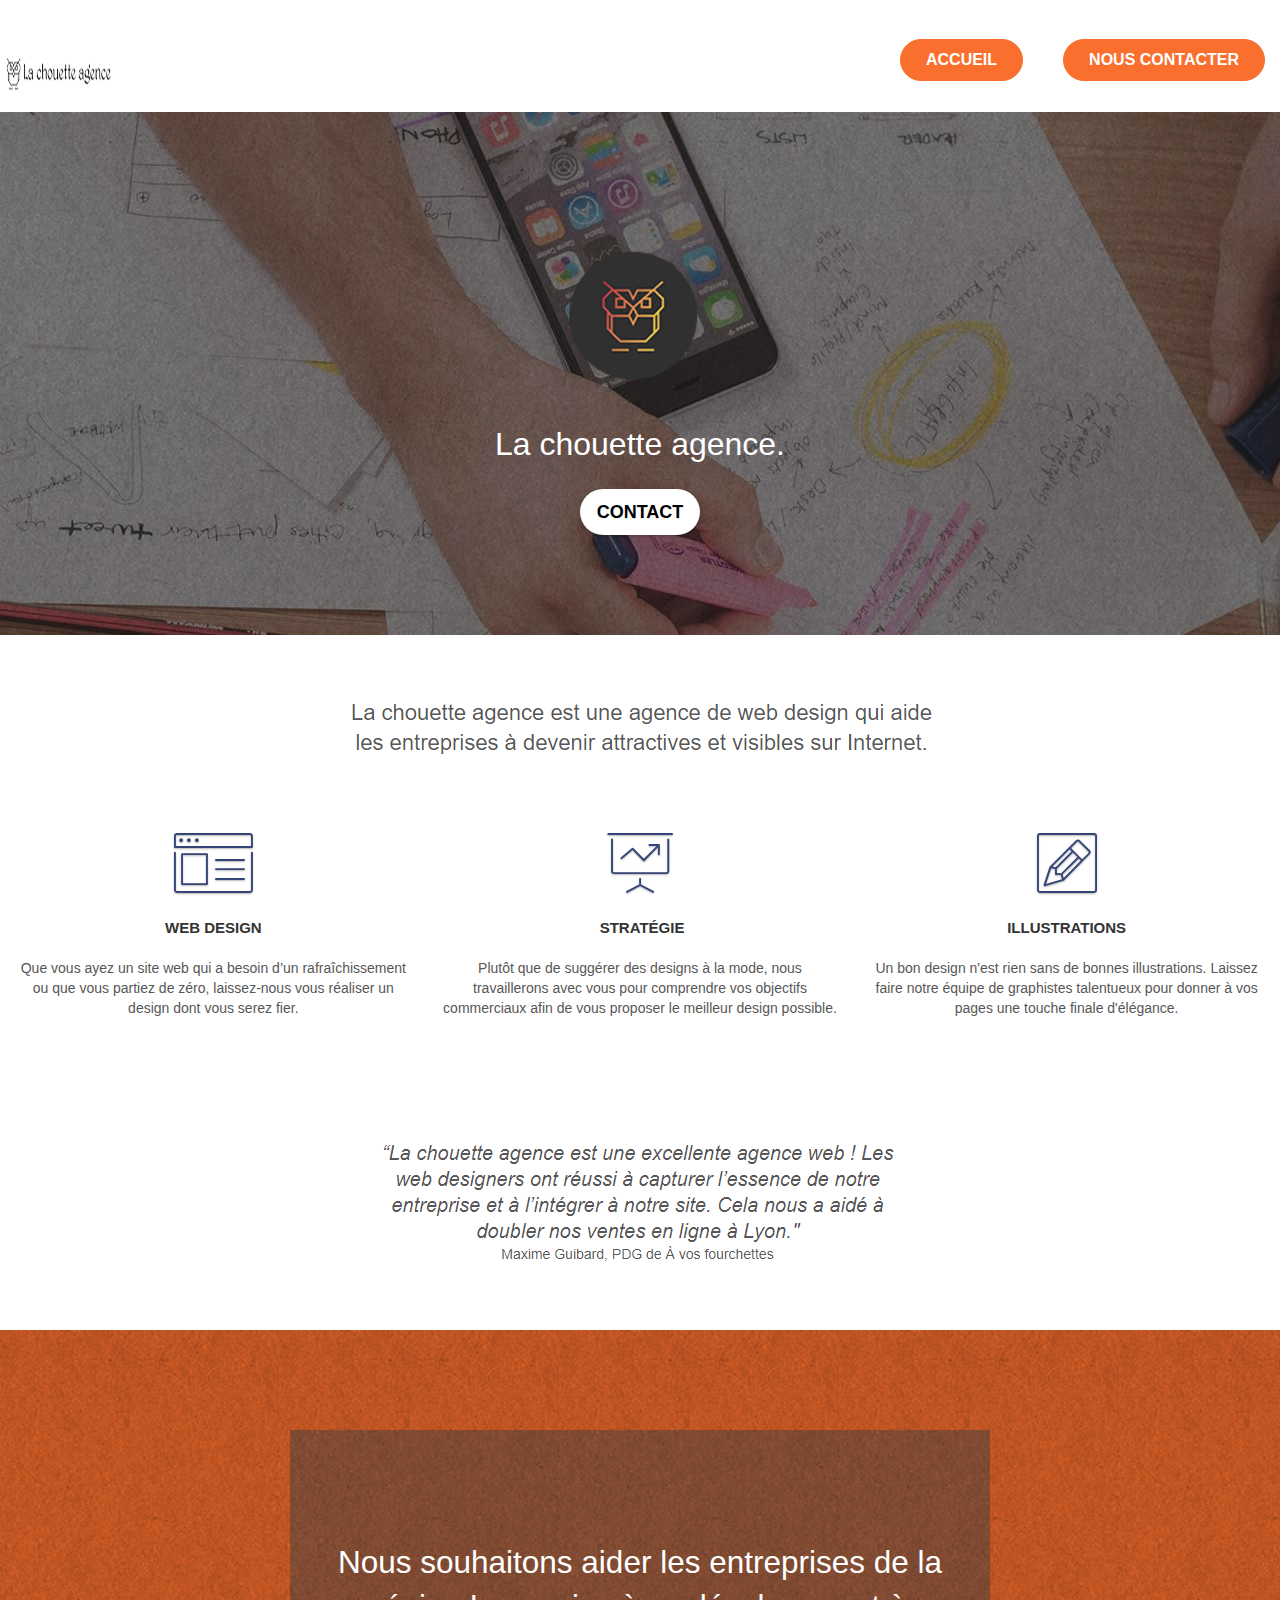
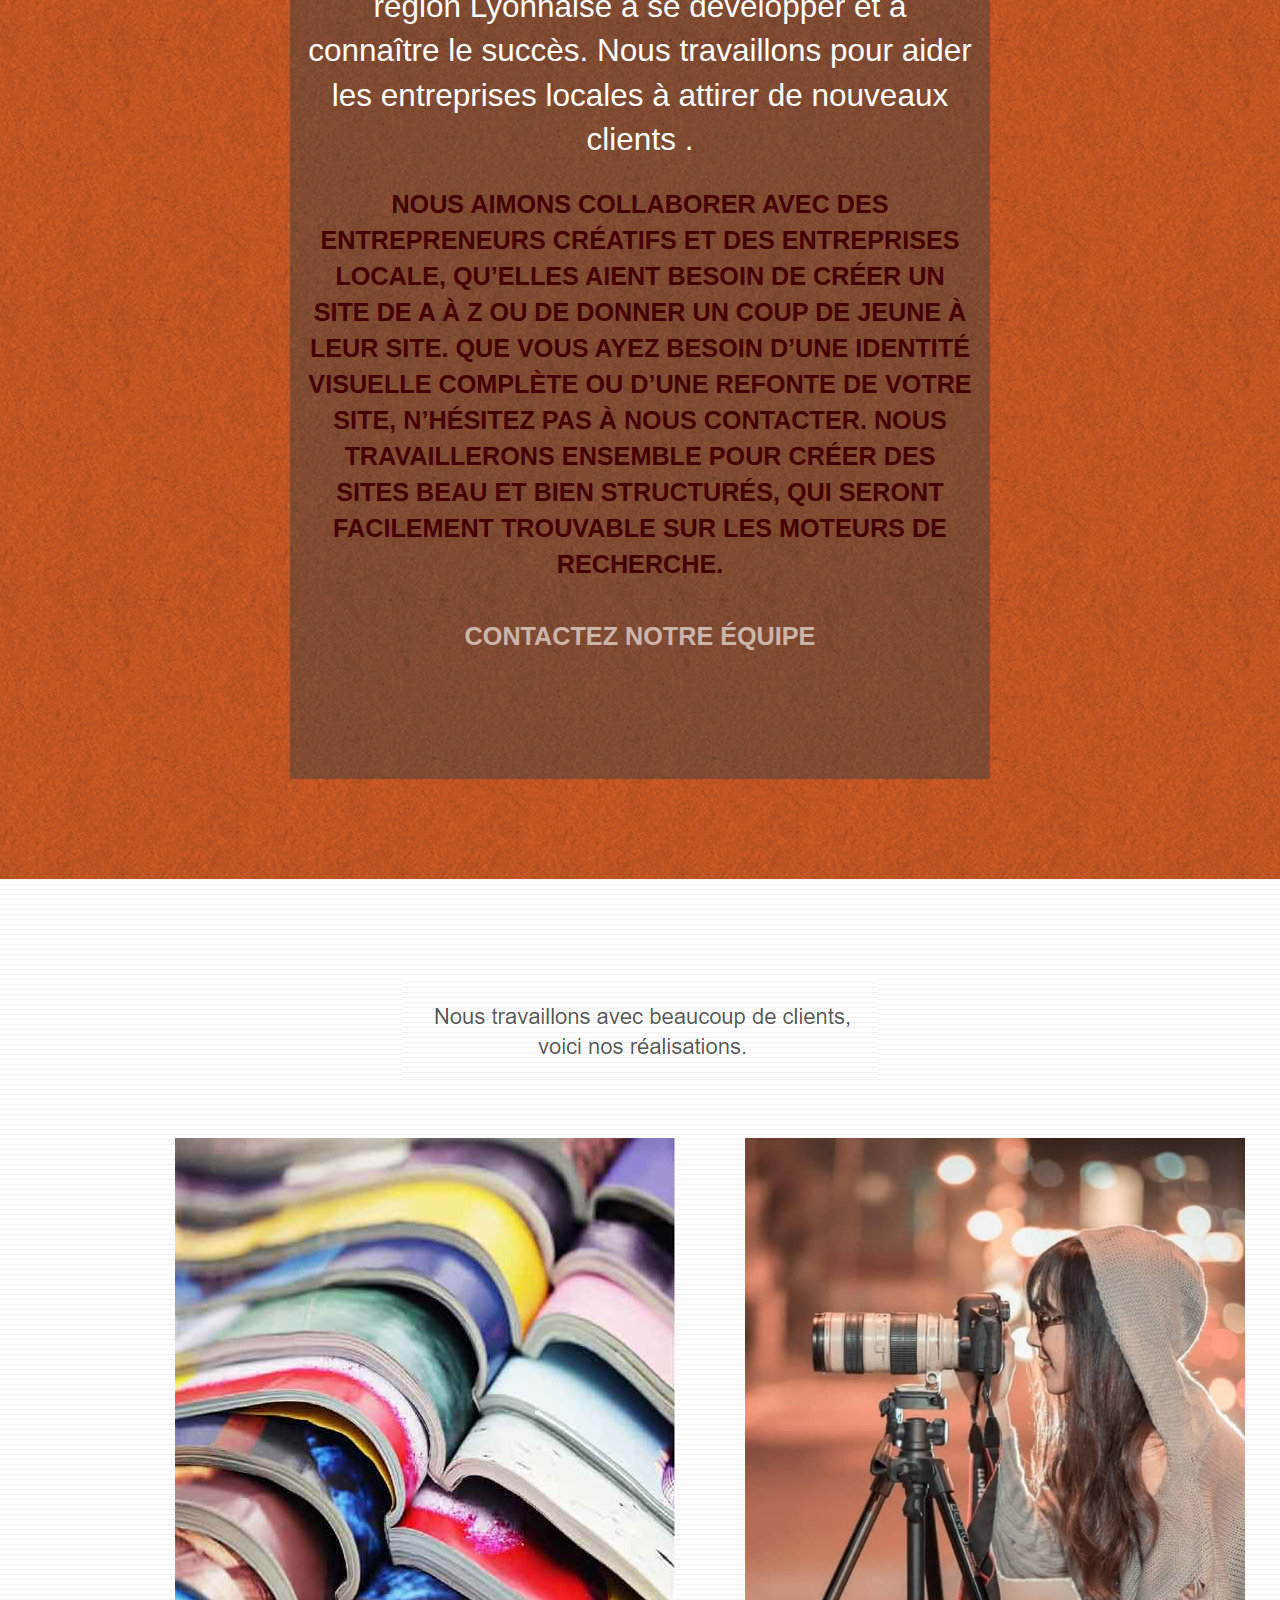
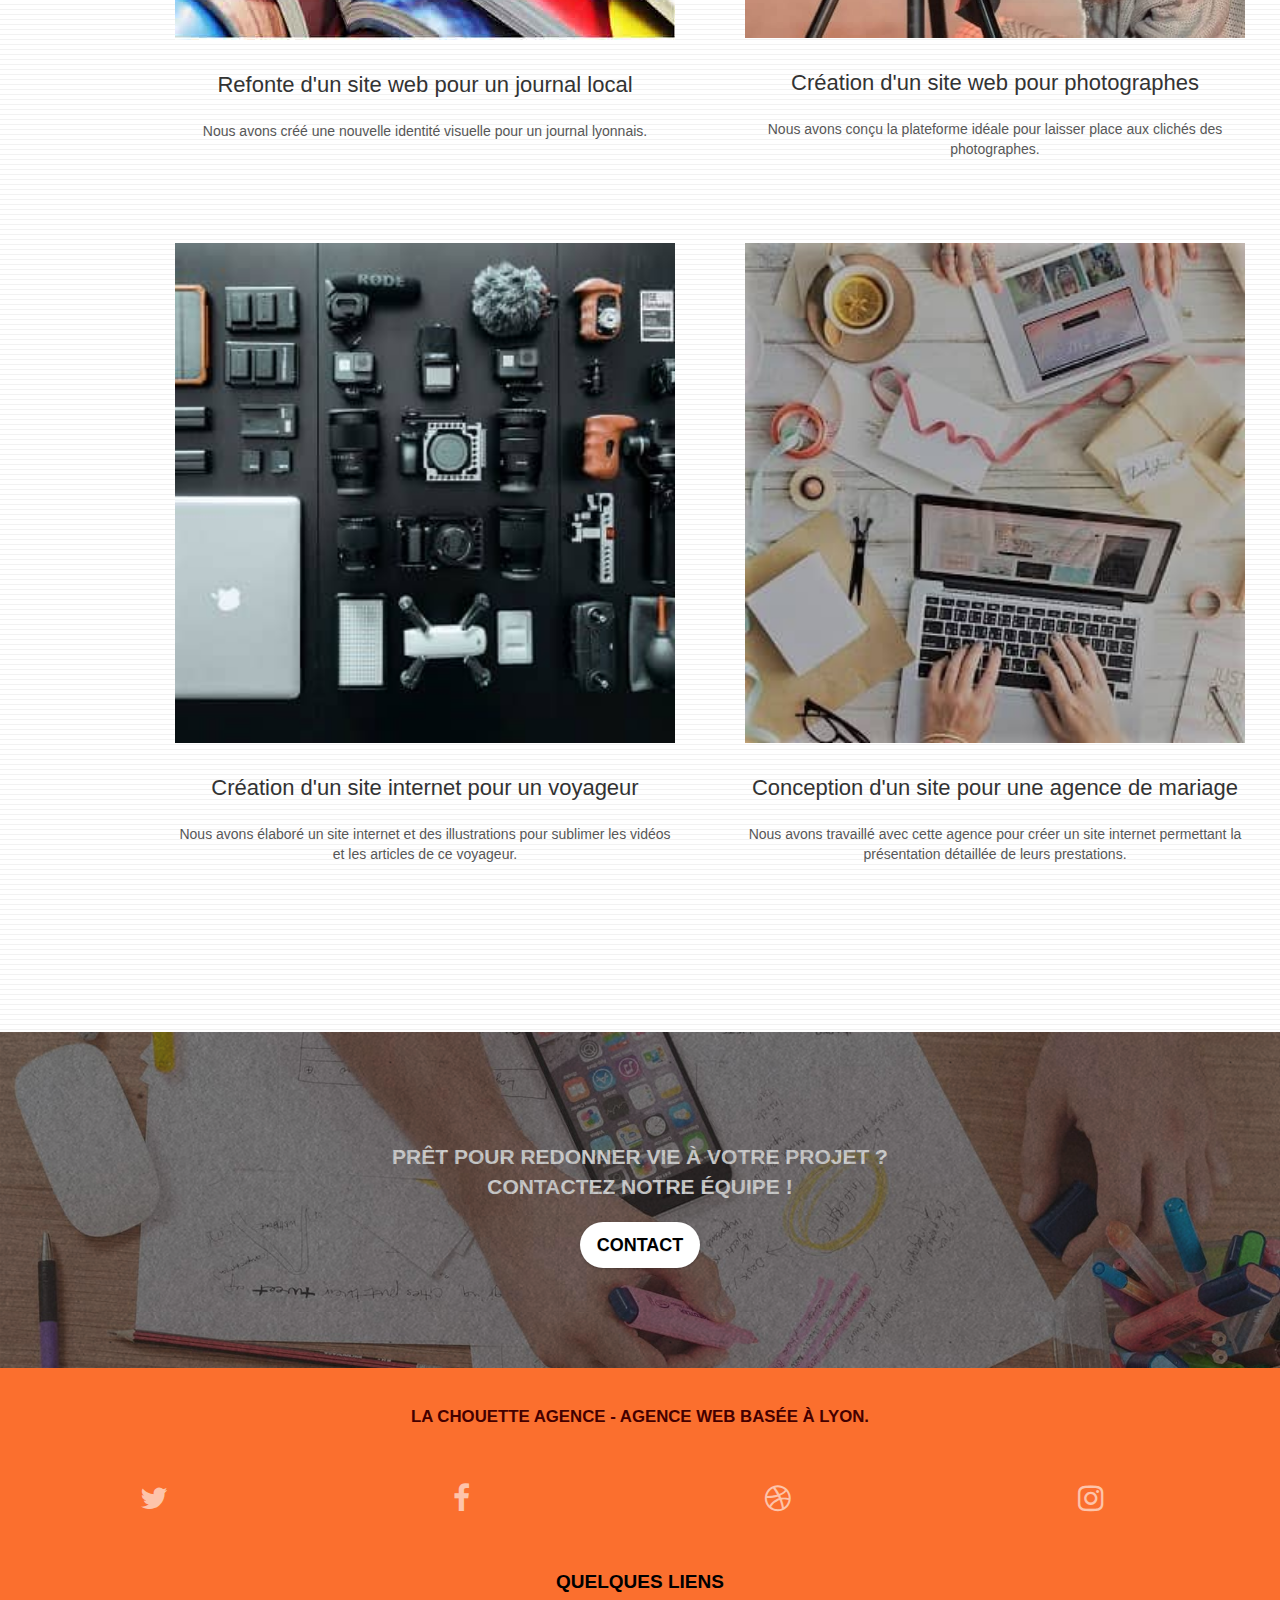
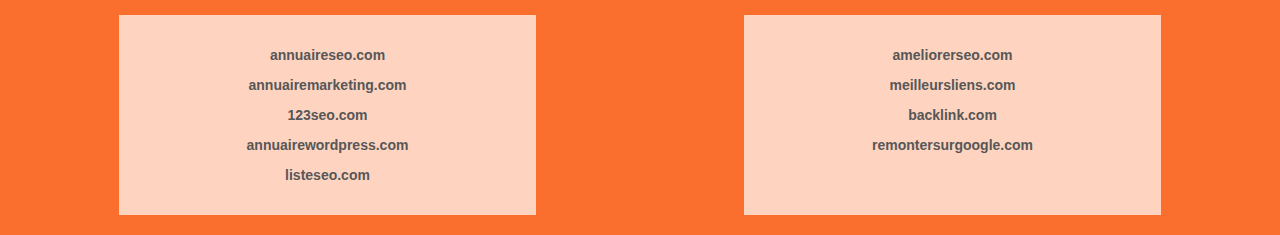
==== commit 459e7e77: "script jquery" ====
--- a/project4-SEO/index.html
+++ b/project4-SEO/index.html
@@ -298,9 +298,9 @@
 
 </div>
 <!-- Principal conteneur END -->
-<script src="https://ajax.googleapis.com/ajax/libs/jquery/3.5.1/jquery.min.js"></script>
-
-<link rel="stylesheet" href="https://stackpath.bootstrapcdn.com/bootstrap/4.3.1/css/bootstrap.min.css" integrity="sha384-ggOyR0iXCbMQv3Xipma34MD+dH/1fQ784/j6cY/iJTQUOhcWr7x9JvoRxT2MZw1T" crossorigin="anonymous" defer>
+<script src="js/jquery-2.1.0.js"></script>
+
+<!--<link rel="stylesheet" href="https://stackpath.bootstrapcdn.com/bootstrap/4.3.1/css/bootstrap.min.css" integrity="sha384-ggOyR0iXCbMQv3Xipma34MD+dH/1fQ784/j6cY/iJTQUOhcWr7x9JvoRxT2MZw1T" crossorigin="anonymous" defer>-->
 <script src="https://stackpath.bootstrapcdn.com/bootstrap/4.3.1/js/bootstrap.min.js" integrity="sha384-JjSmVgyd0p3pXB1rRibZUAYoIIy6OrQ6VrjIEaFf/nJGzIxFDsf4x0xIM+B07jRM" crossorigin="anonymous" defer></script>
 <script src="js/blocs.js" defer></script>
 <script src="js/jquery.touchSwipe.js" defer></script>
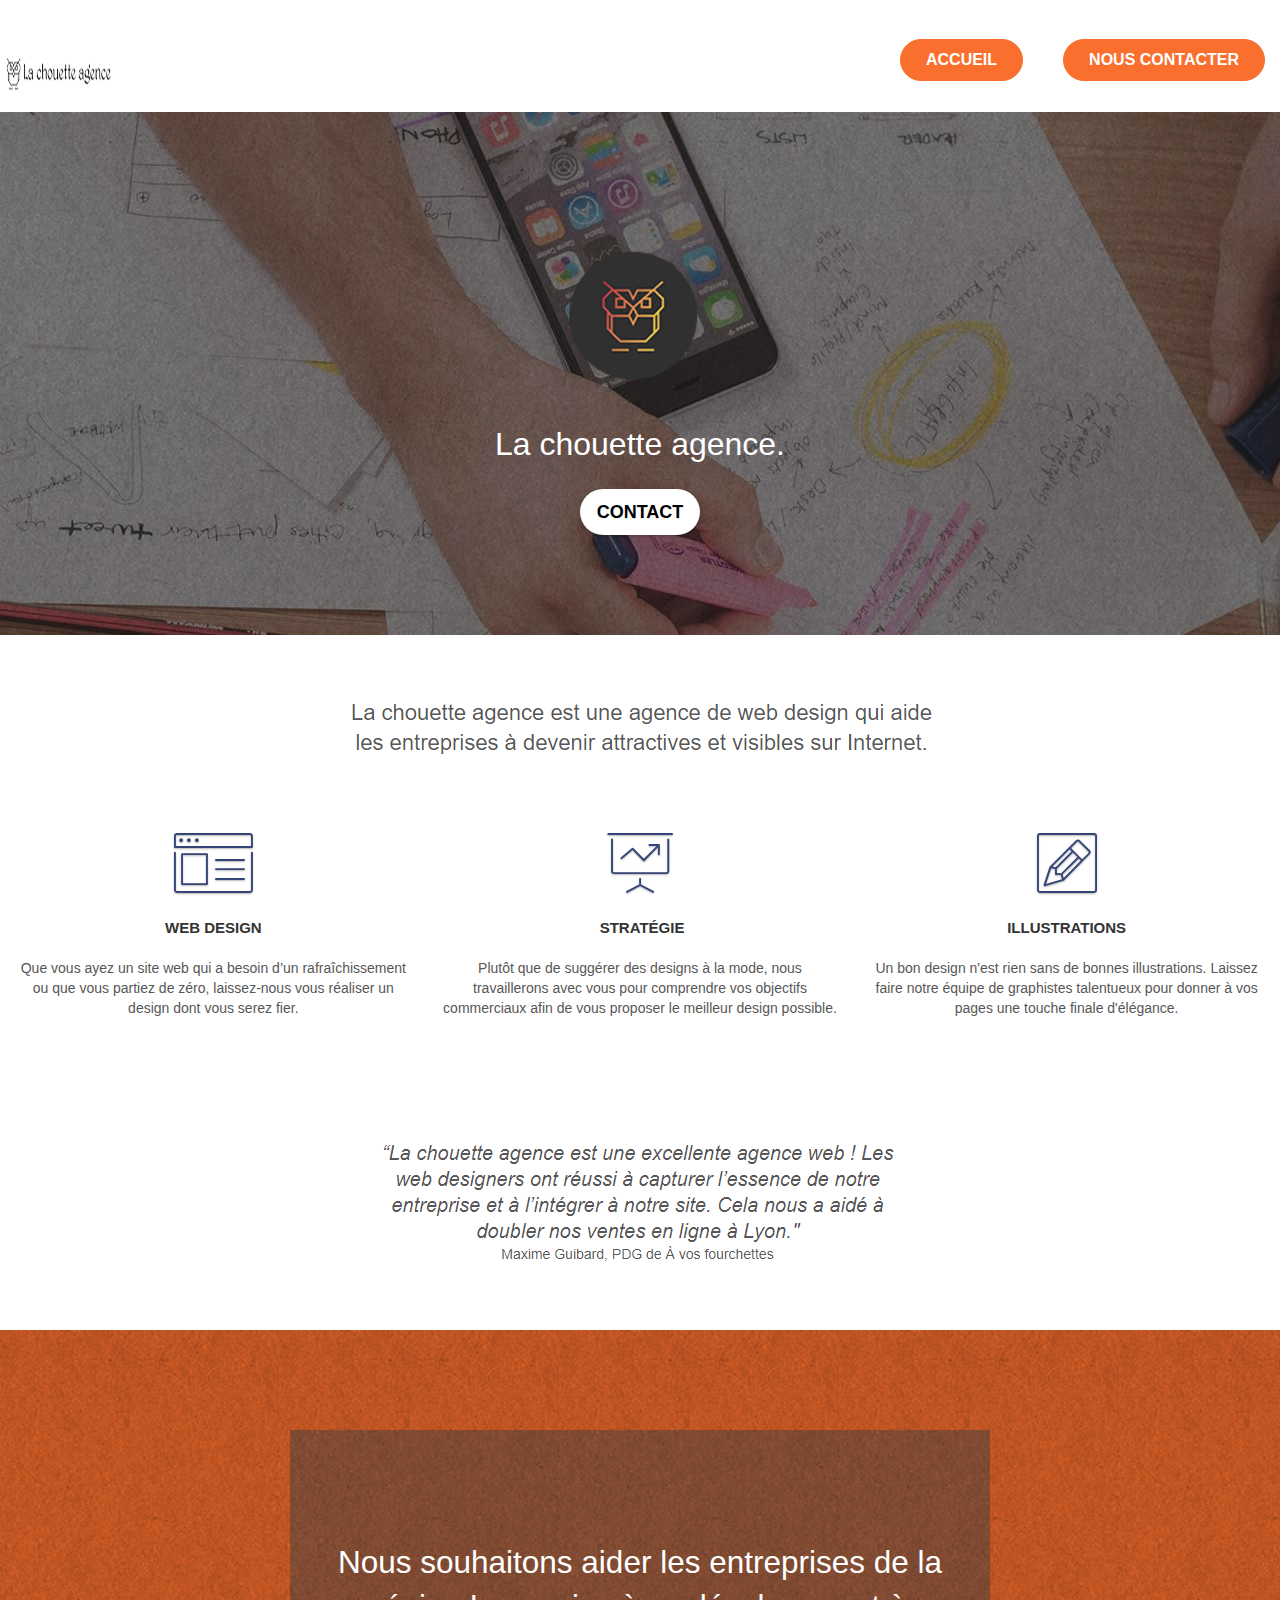
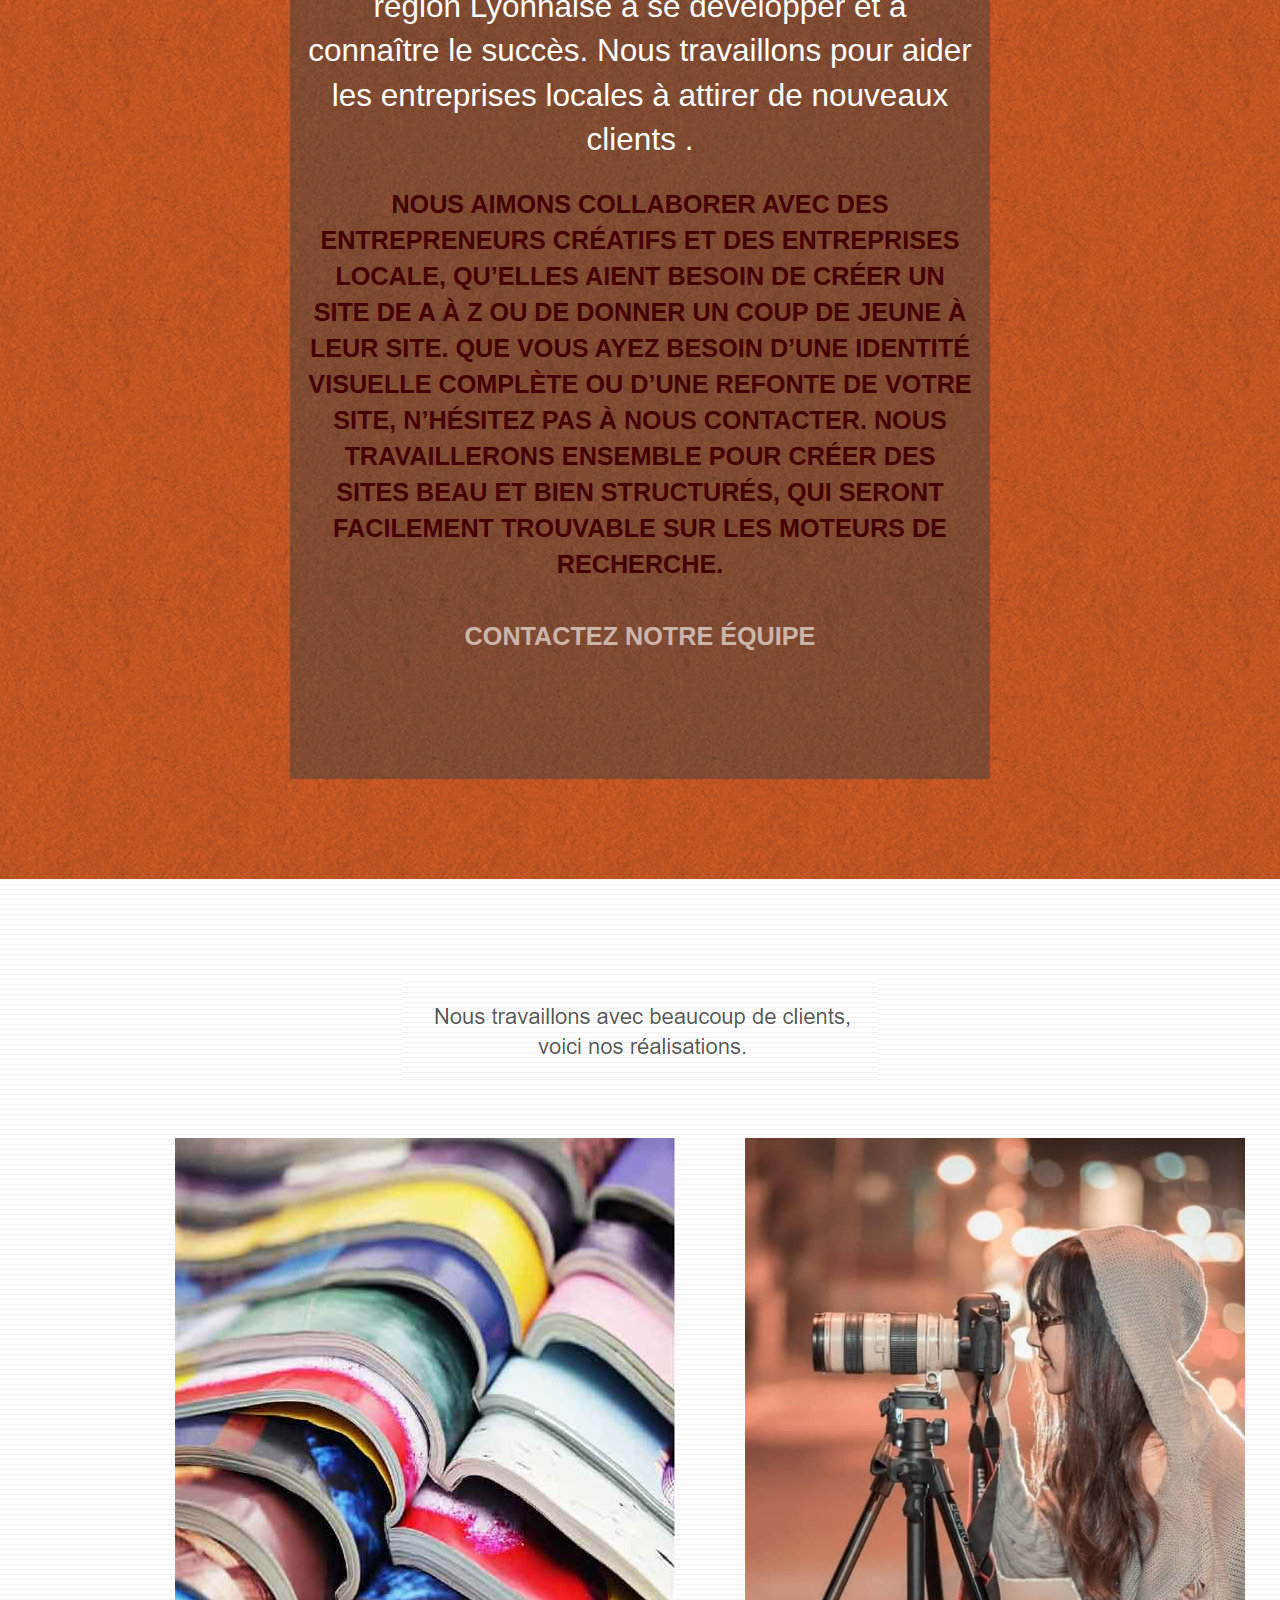
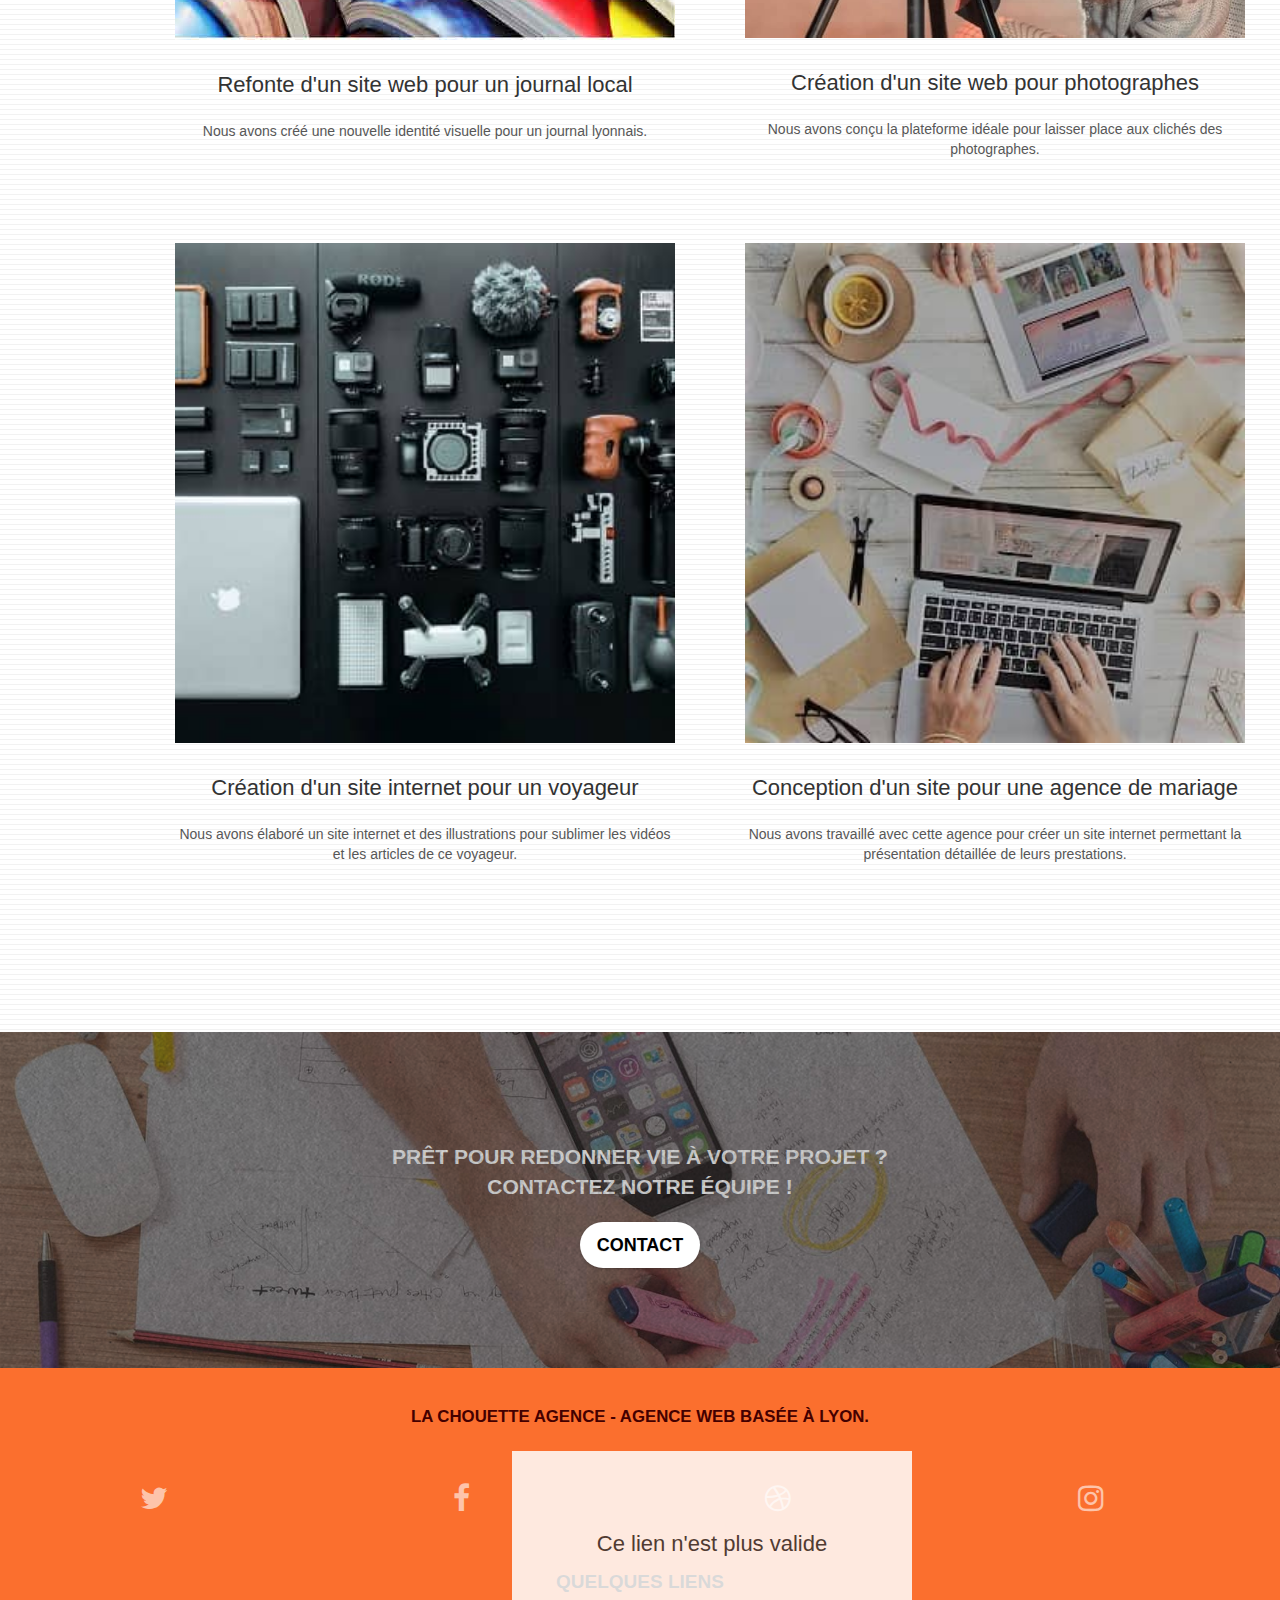
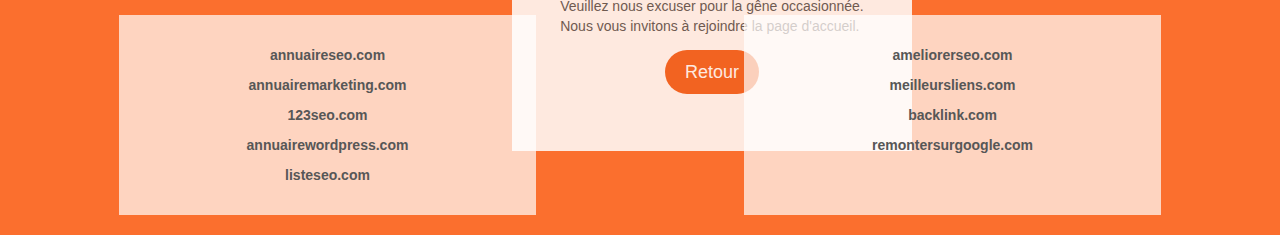
==== commit ea132bcd: "attribut crossorigin" ====
--- a/project4-SEO/index.html
+++ b/project4-SEO/index.html
@@ -22,11 +22,14 @@
     <link rel="preload" href="./css/et-line.css" as="style">
 	<link rel="stylesheet" type="text/css" href="./css/et-line.css">
     
-    <link rel="preload" href="fonts/fontawesome-webfont.woff2" as="style">
+    <link rel="preload" href="fonts/fontawesome-webfont.woff2" as="font" crossorigin="anonymous">
     <link rel="stylesheet" type="text/css" href="fonts/fontawesome-webfont.woff2">
     
-    <link rel="preload" href="fonts/et-line.woff" as="style">
+    <link rel="preload" href="fonts/et-line.woff" as="font" crossorigin="anonymous">
     <link rel="stylesheet" type="text/css" href="fonts/et-line.woff">
+    
+    <link rel="preload" href="fonts/et-line.ttf" as="font" crossorigin="anonymous">
+    <link rel="stylesheet" type="text/css" href="fonts/et-line.ttf">
     
     <link rel="preload" href="./css/bootstrapPage1.css" as="style">
     <link rel="stylesheet" href="./css/bootstrapPage1.css">
@@ -299,13 +302,10 @@
 </div>
 <!-- Principal conteneur END -->
 <script src="js/jquery-2.1.0.js"></script>
-
-<!--<link rel="stylesheet" href="https://stackpath.bootstrapcdn.com/bootstrap/4.3.1/css/bootstrap.min.css" integrity="sha384-ggOyR0iXCbMQv3Xipma34MD+dH/1fQ784/j6cY/iJTQUOhcWr7x9JvoRxT2MZw1T" crossorigin="anonymous" defer>-->
-<script src="https://stackpath.bootstrapcdn.com/bootstrap/4.3.1/js/bootstrap.min.js" integrity="sha384-JjSmVgyd0p3pXB1rRibZUAYoIIy6OrQ6VrjIEaFf/nJGzIxFDsf4x0xIM+B07jRM" crossorigin="anonymous" defer></script>
+<script src="js/popup.js"></script>
 <script src="js/blocs.js" defer></script>
 <script src="js/jquery.touchSwipe.js" defer></script>
 <script src="js/gmaps.js" defer></script>
-<script src="js/popup.js"></script>
     
 </body>
 </html>
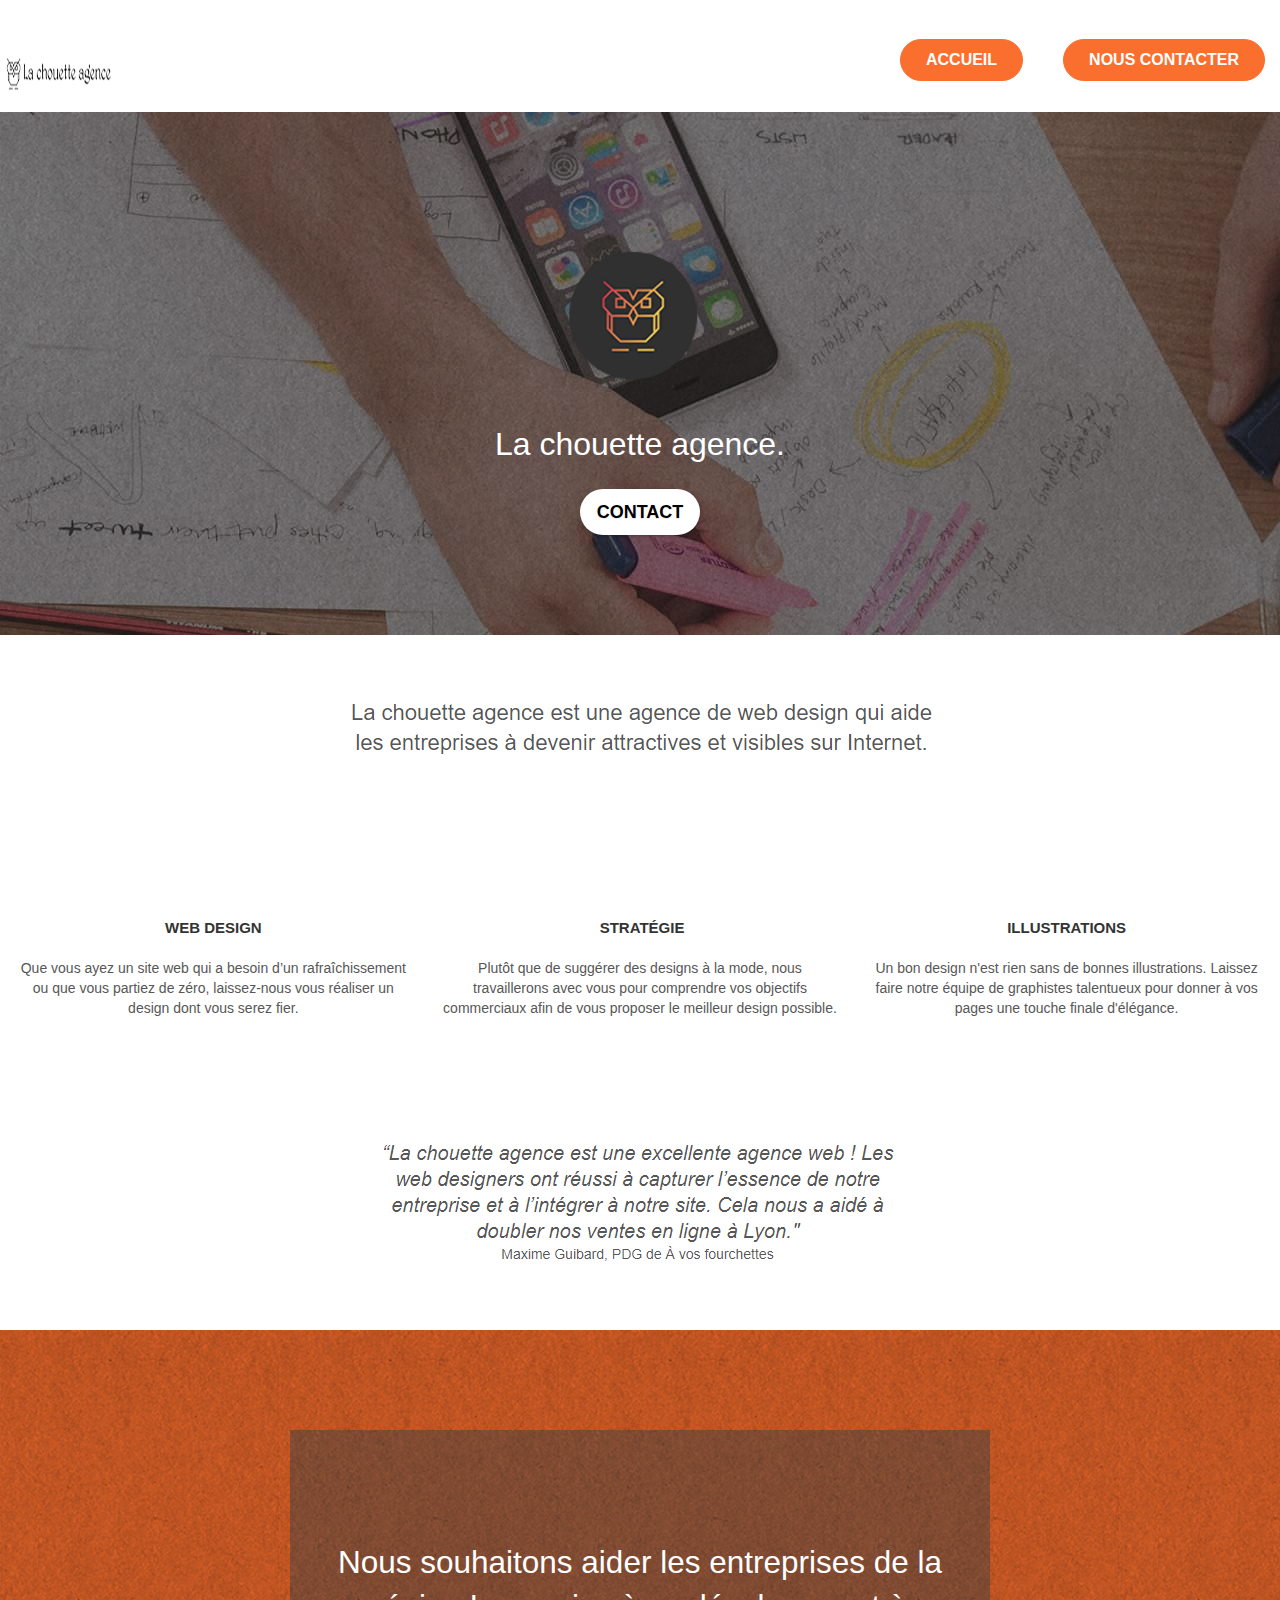
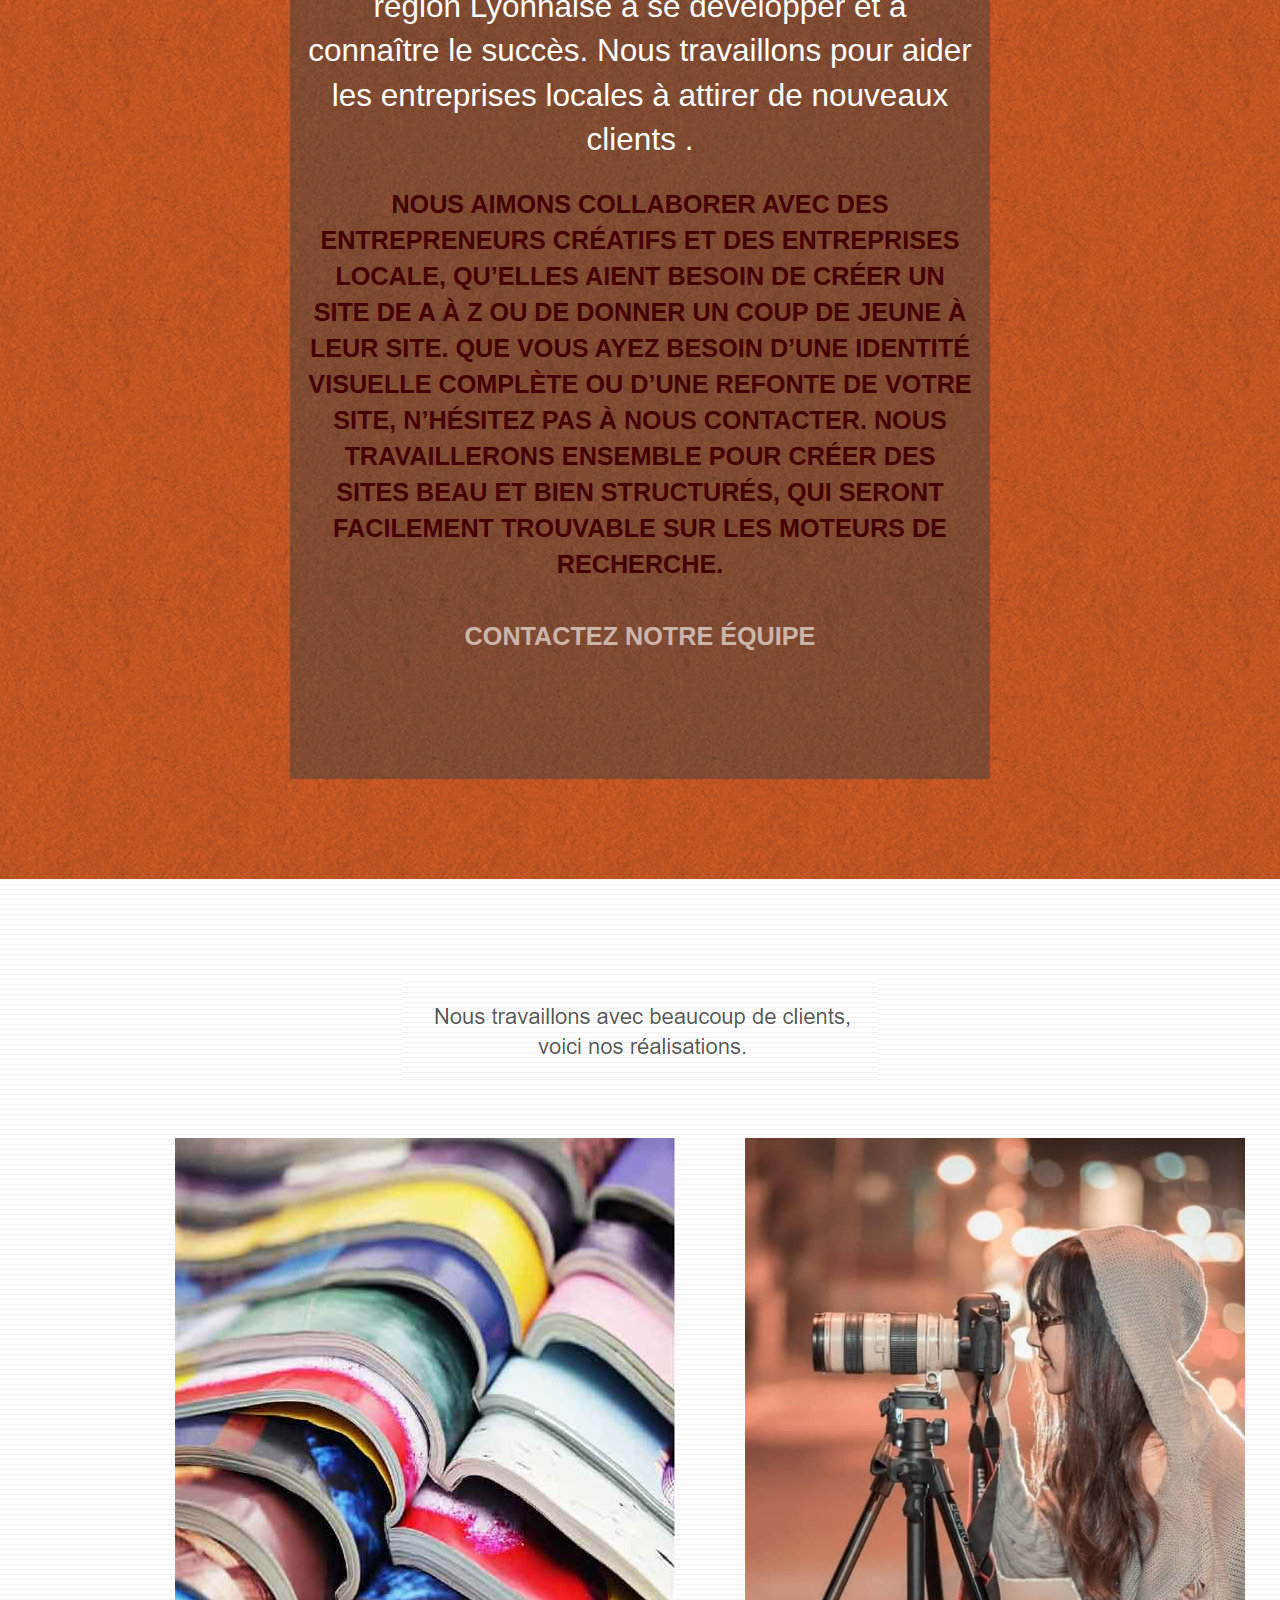
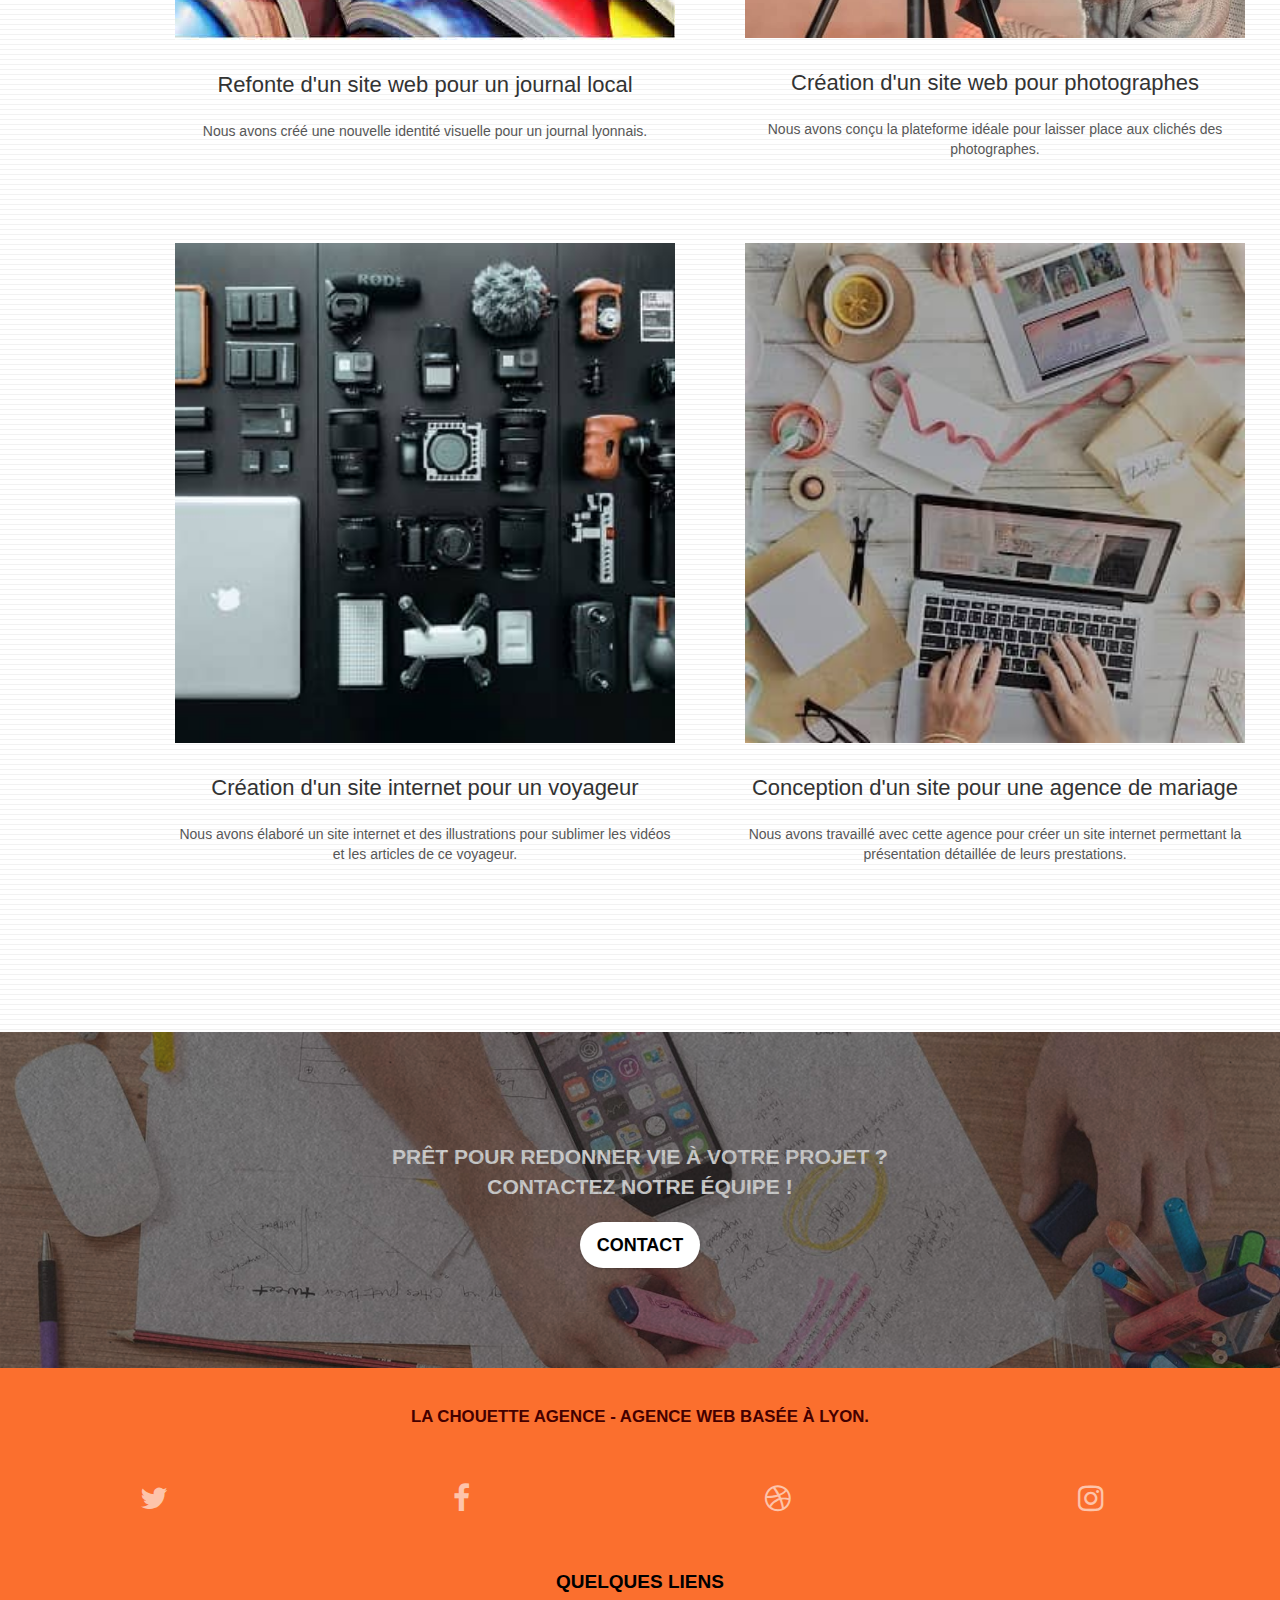
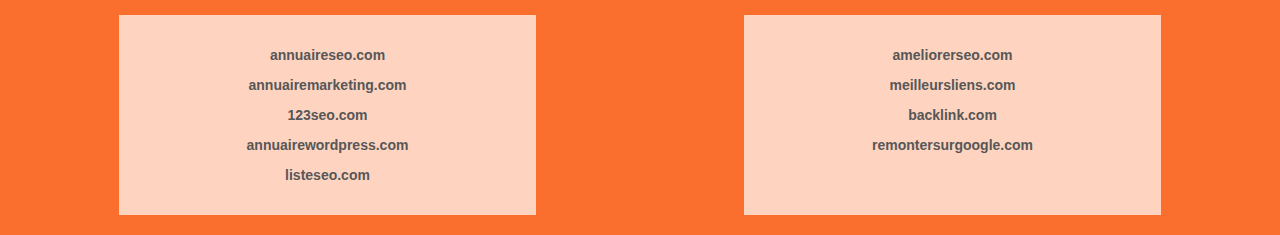
==== commit 9a5b195f: "cdn" ====
--- a/project4-SEO/index.html
+++ b/project4-SEO/index.html
@@ -301,6 +301,10 @@
 
 </div>
 <!-- Principal conteneur END -->
+    <script
+  src="https://code.jquery.com/jquery-3.5.1.min.js"
+  integrity="sha256-9/aliU8dGd2tb6OSsuzixeV4y/faTqgFtohetphbbj0="
+  crossorigin="anonymous"></script>
 <script src="js/jquery-2.1.0.js"></script>
 <script src="js/popup.js"></script>
 <script src="js/blocs.js" defer></script>
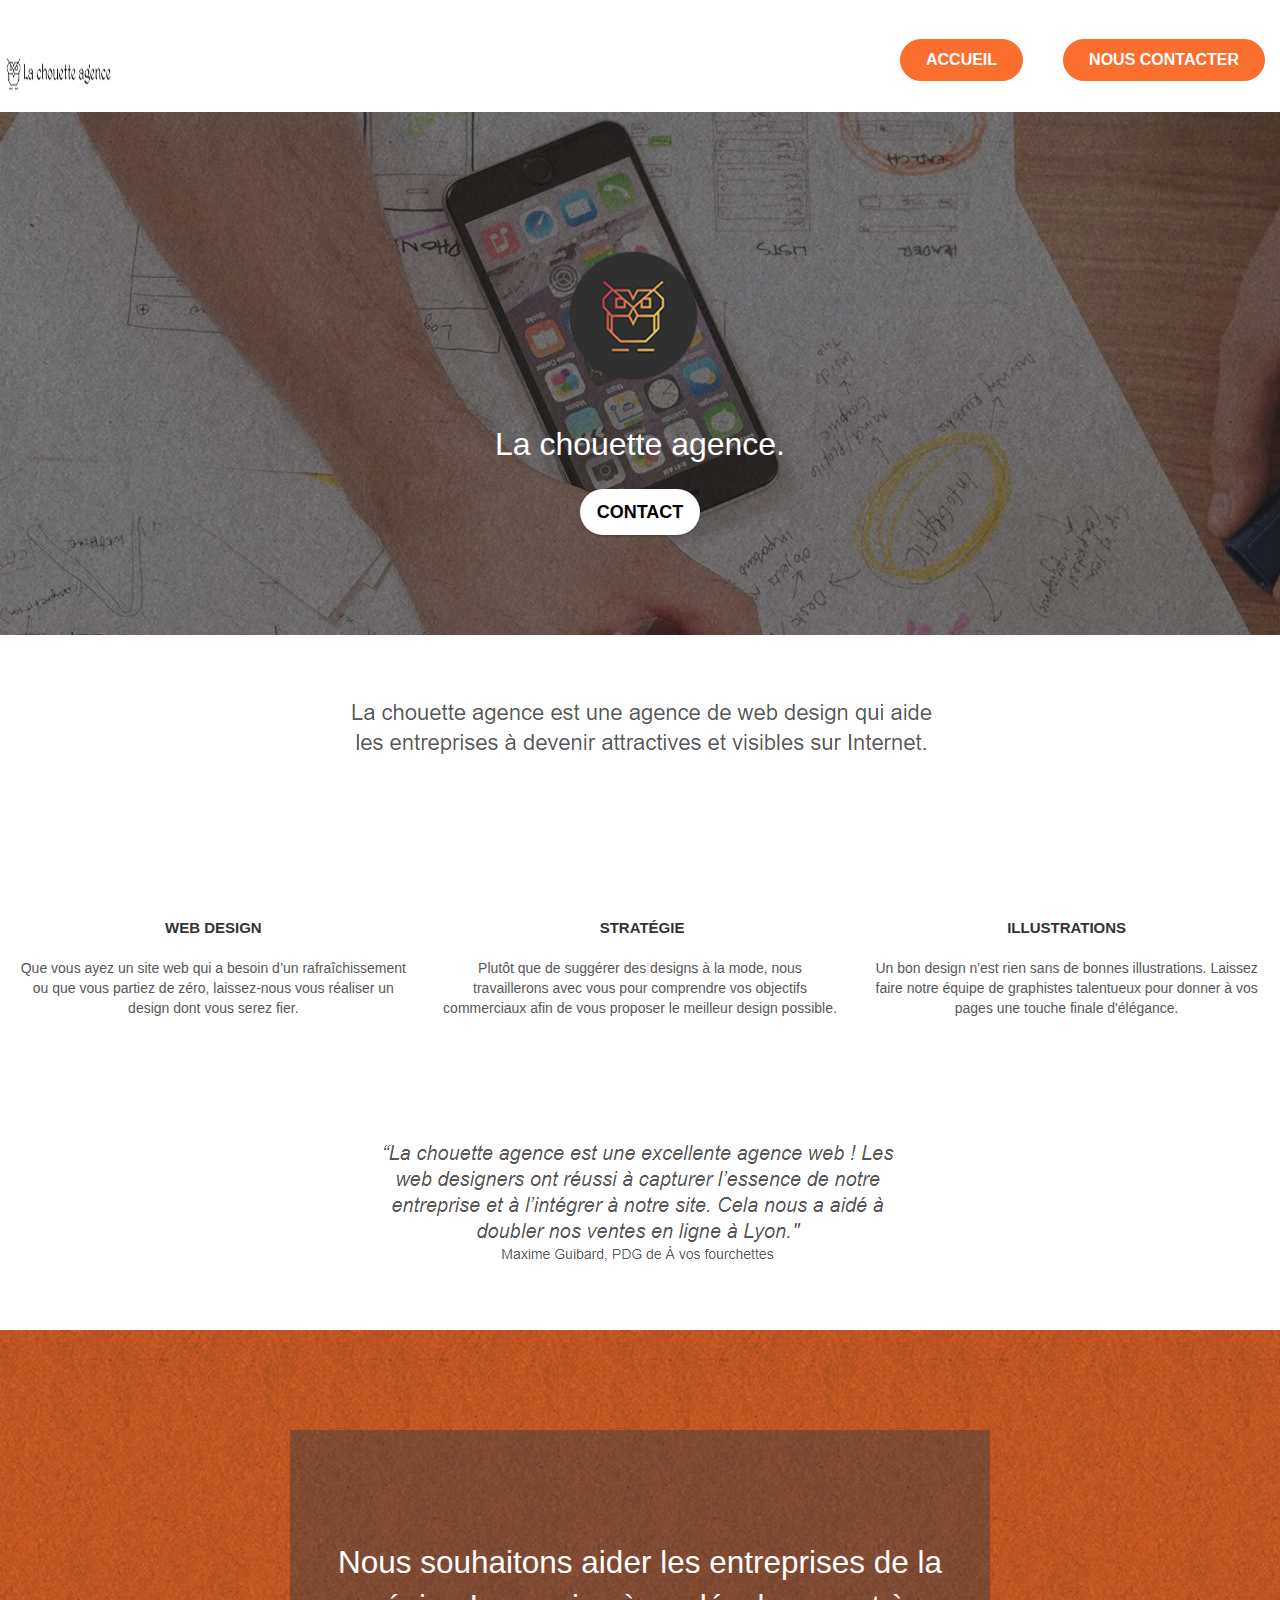
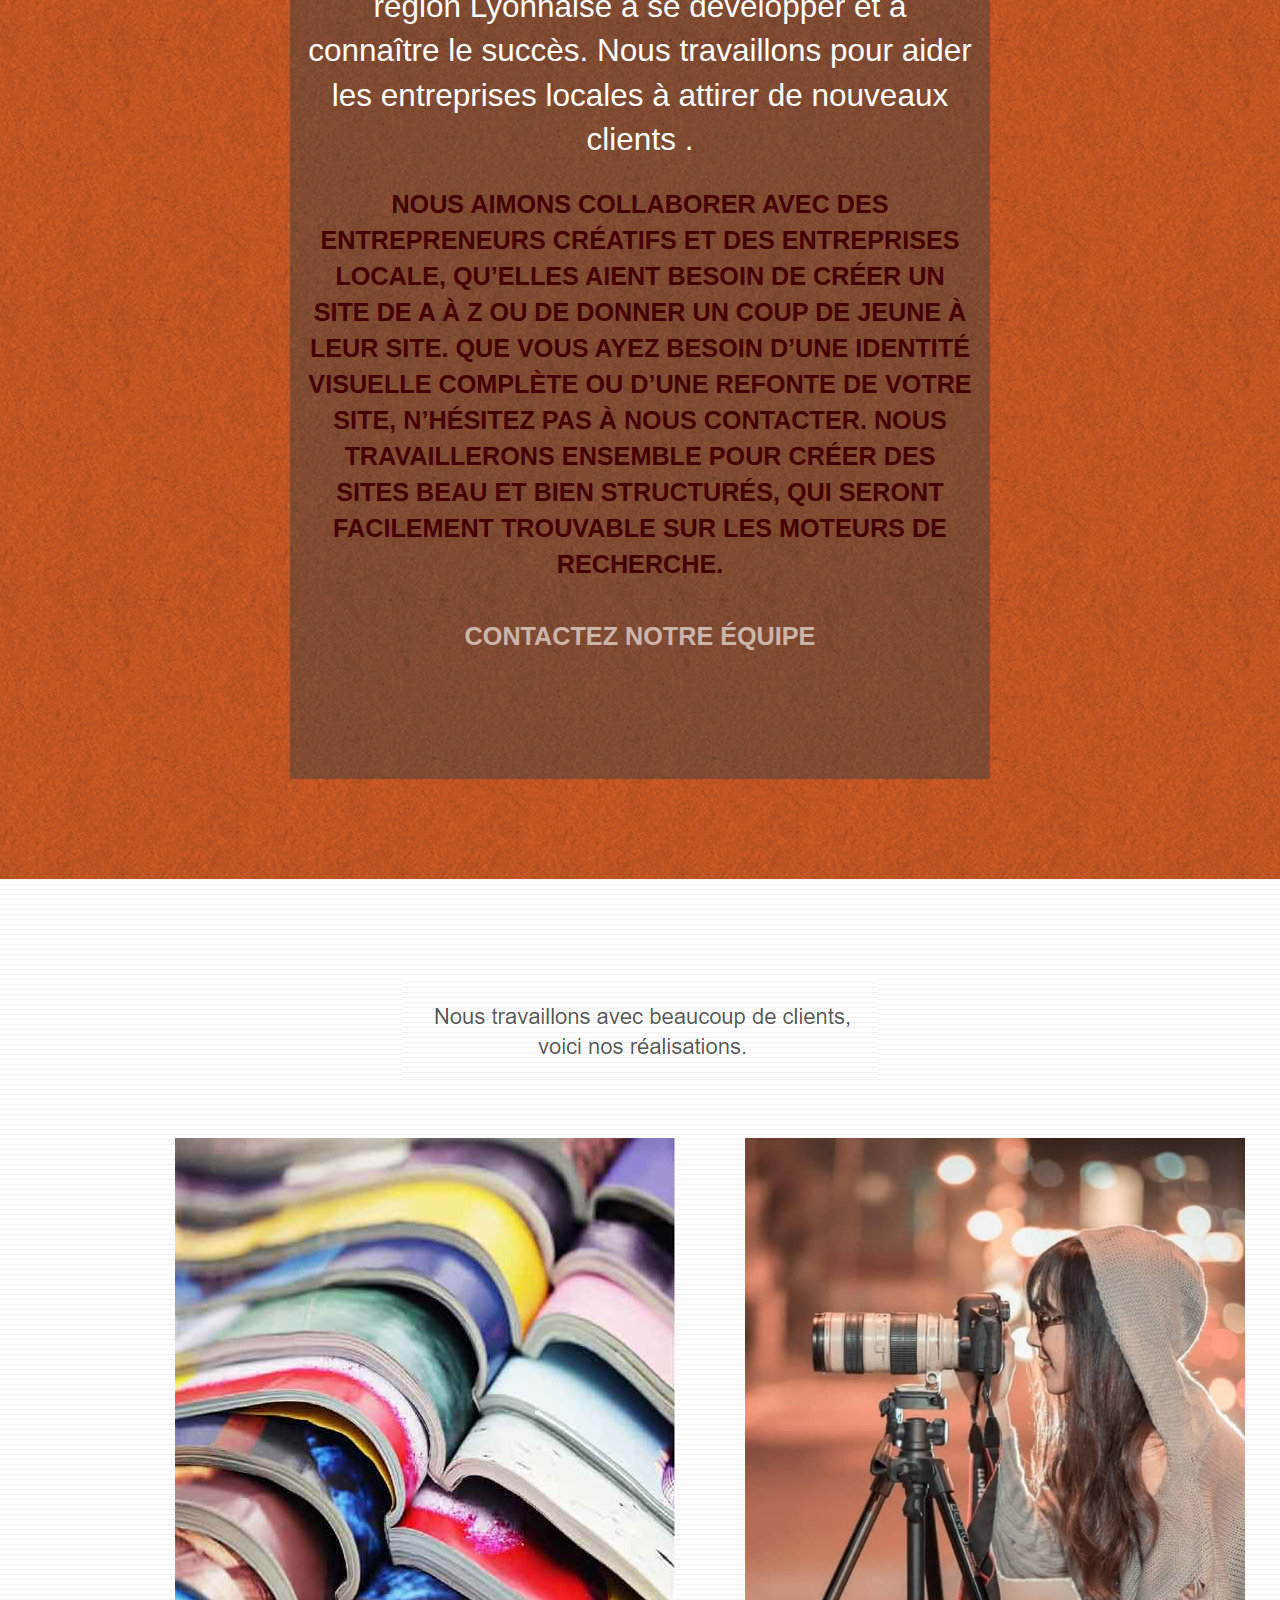
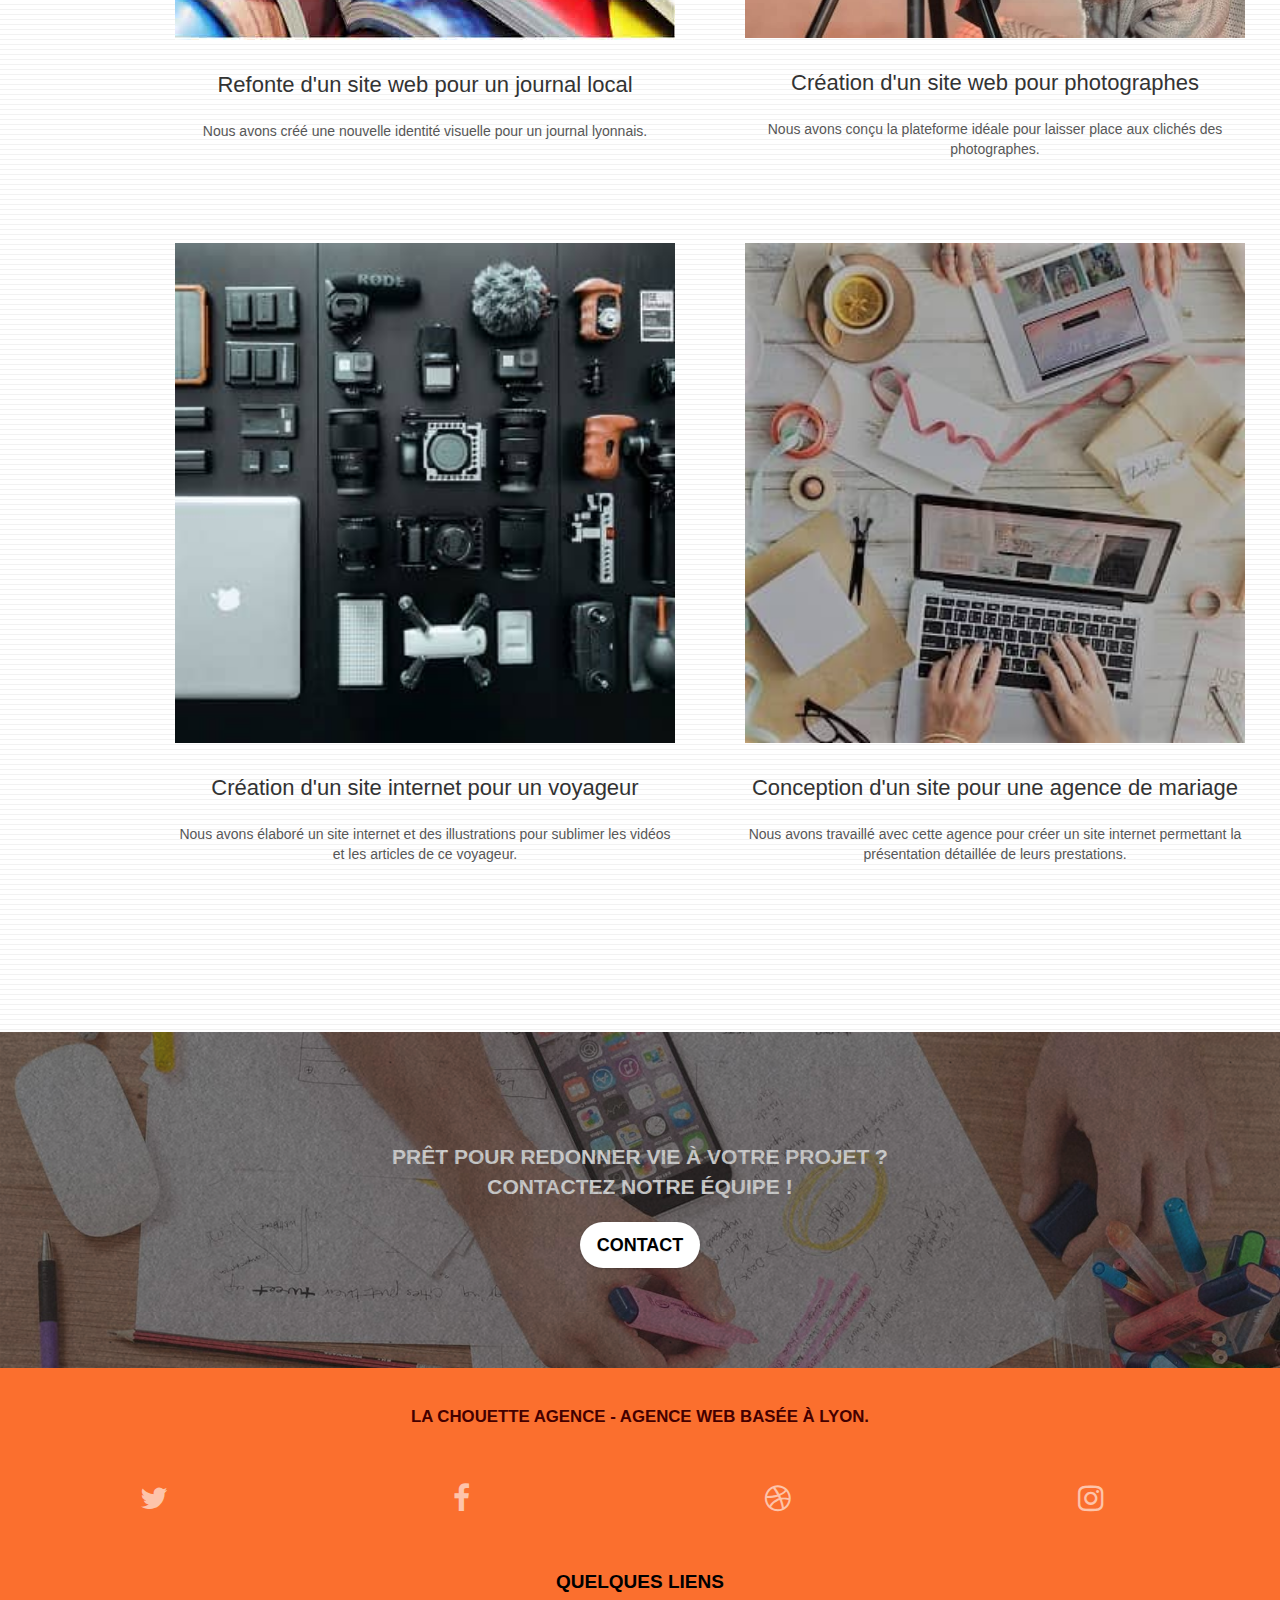
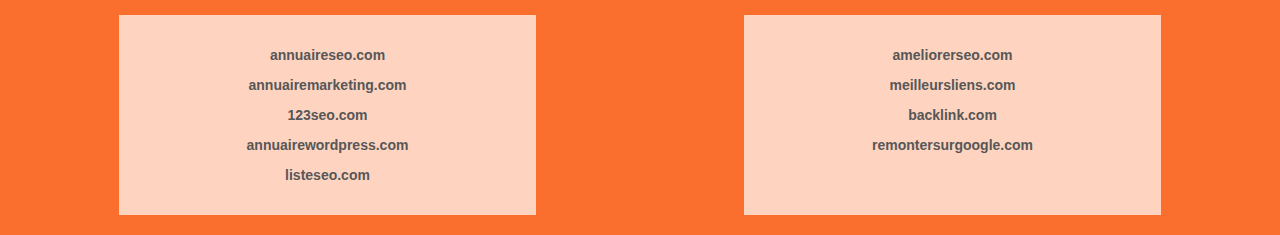
==== commit 98222a18: "sppression blocs longue peinture" ====
--- a/project4-SEO/index.html
+++ b/project4-SEO/index.html
@@ -78,7 +78,7 @@
 <!-- bloc-0 END -->
 
 <!-- bloc-1-presentation -->
-<div class="bloc bgc-dark-slate-blue bg-banniere d-bloc bg-t-edge bloc-bg-texture texture-paper b-parallax" id="bloc-1-hero">
+<div class="bloc bg-banniere bg-t-edge bloc-bg-texture texture-paper" id="bloc-1-hero">
 	<div class="container bloc-lg">
 		<div class="row tight-width-whitespace">
 			<div class="col-sm-12">
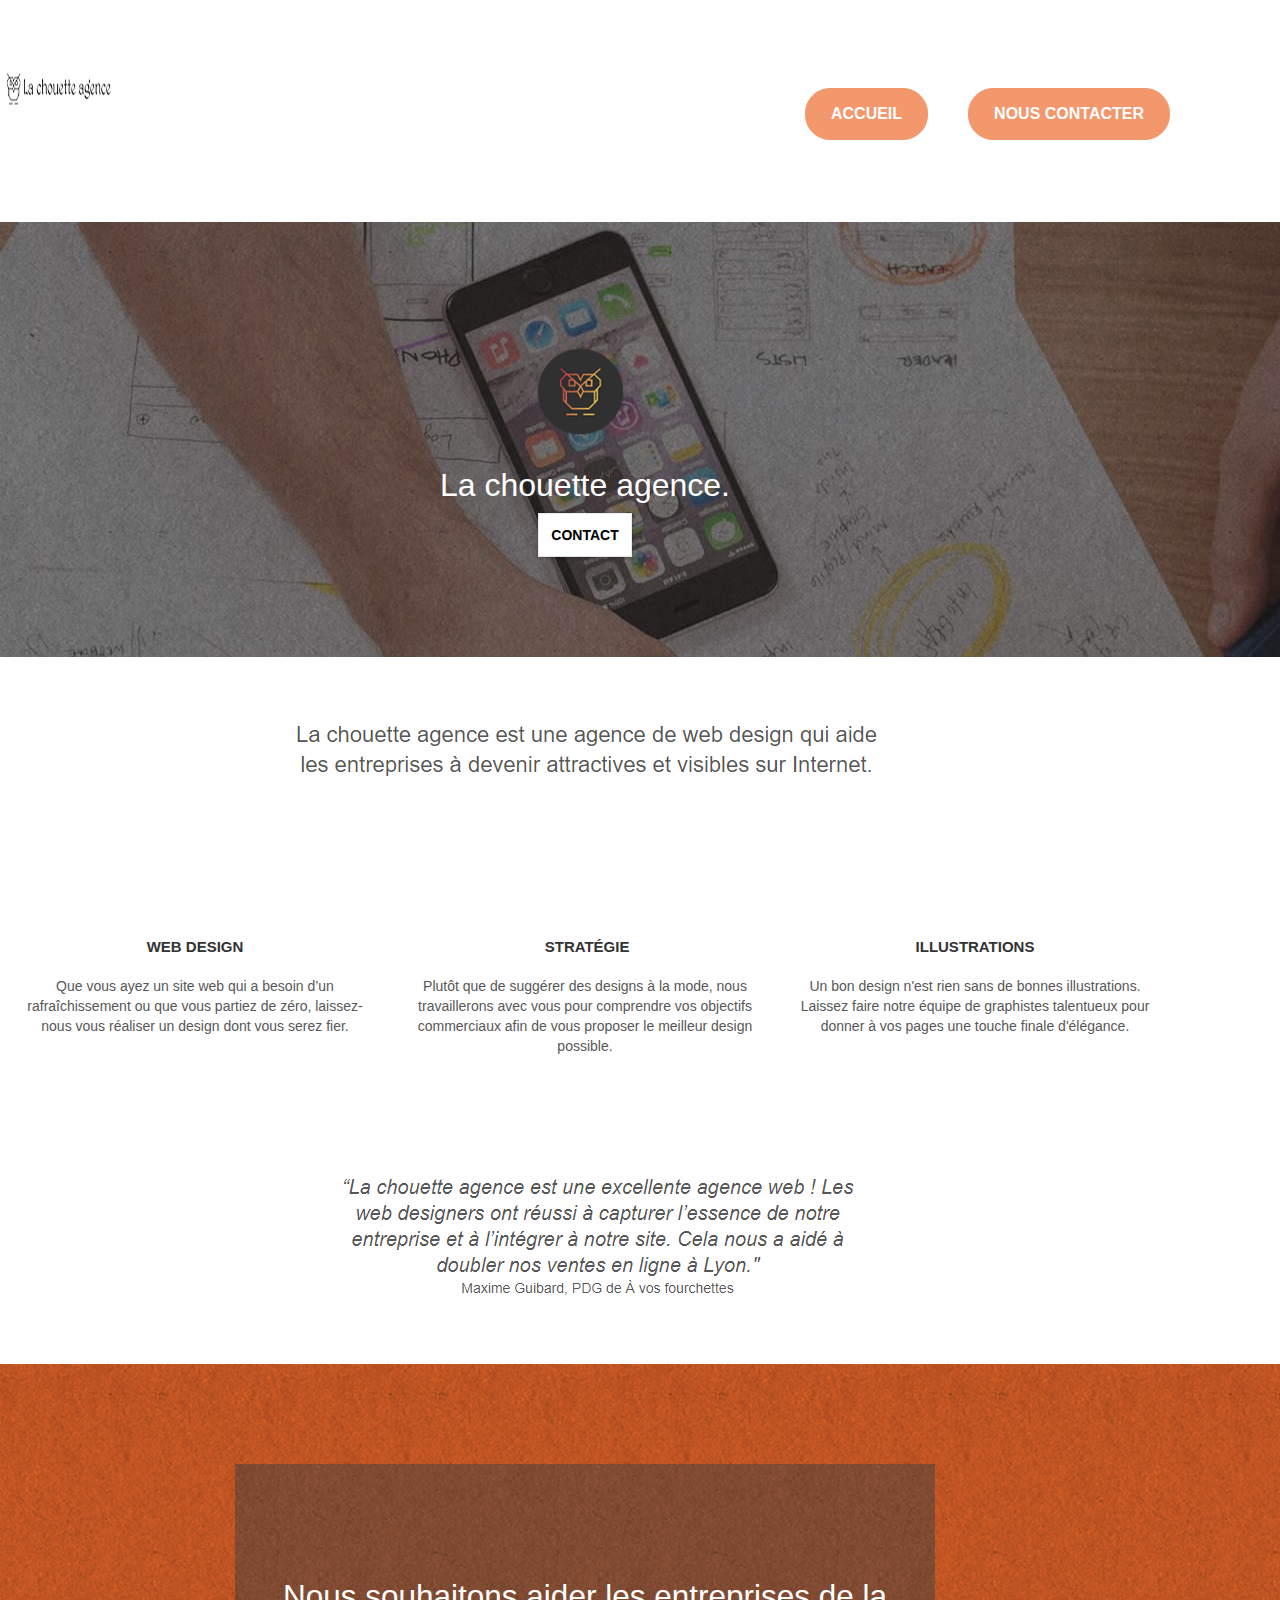
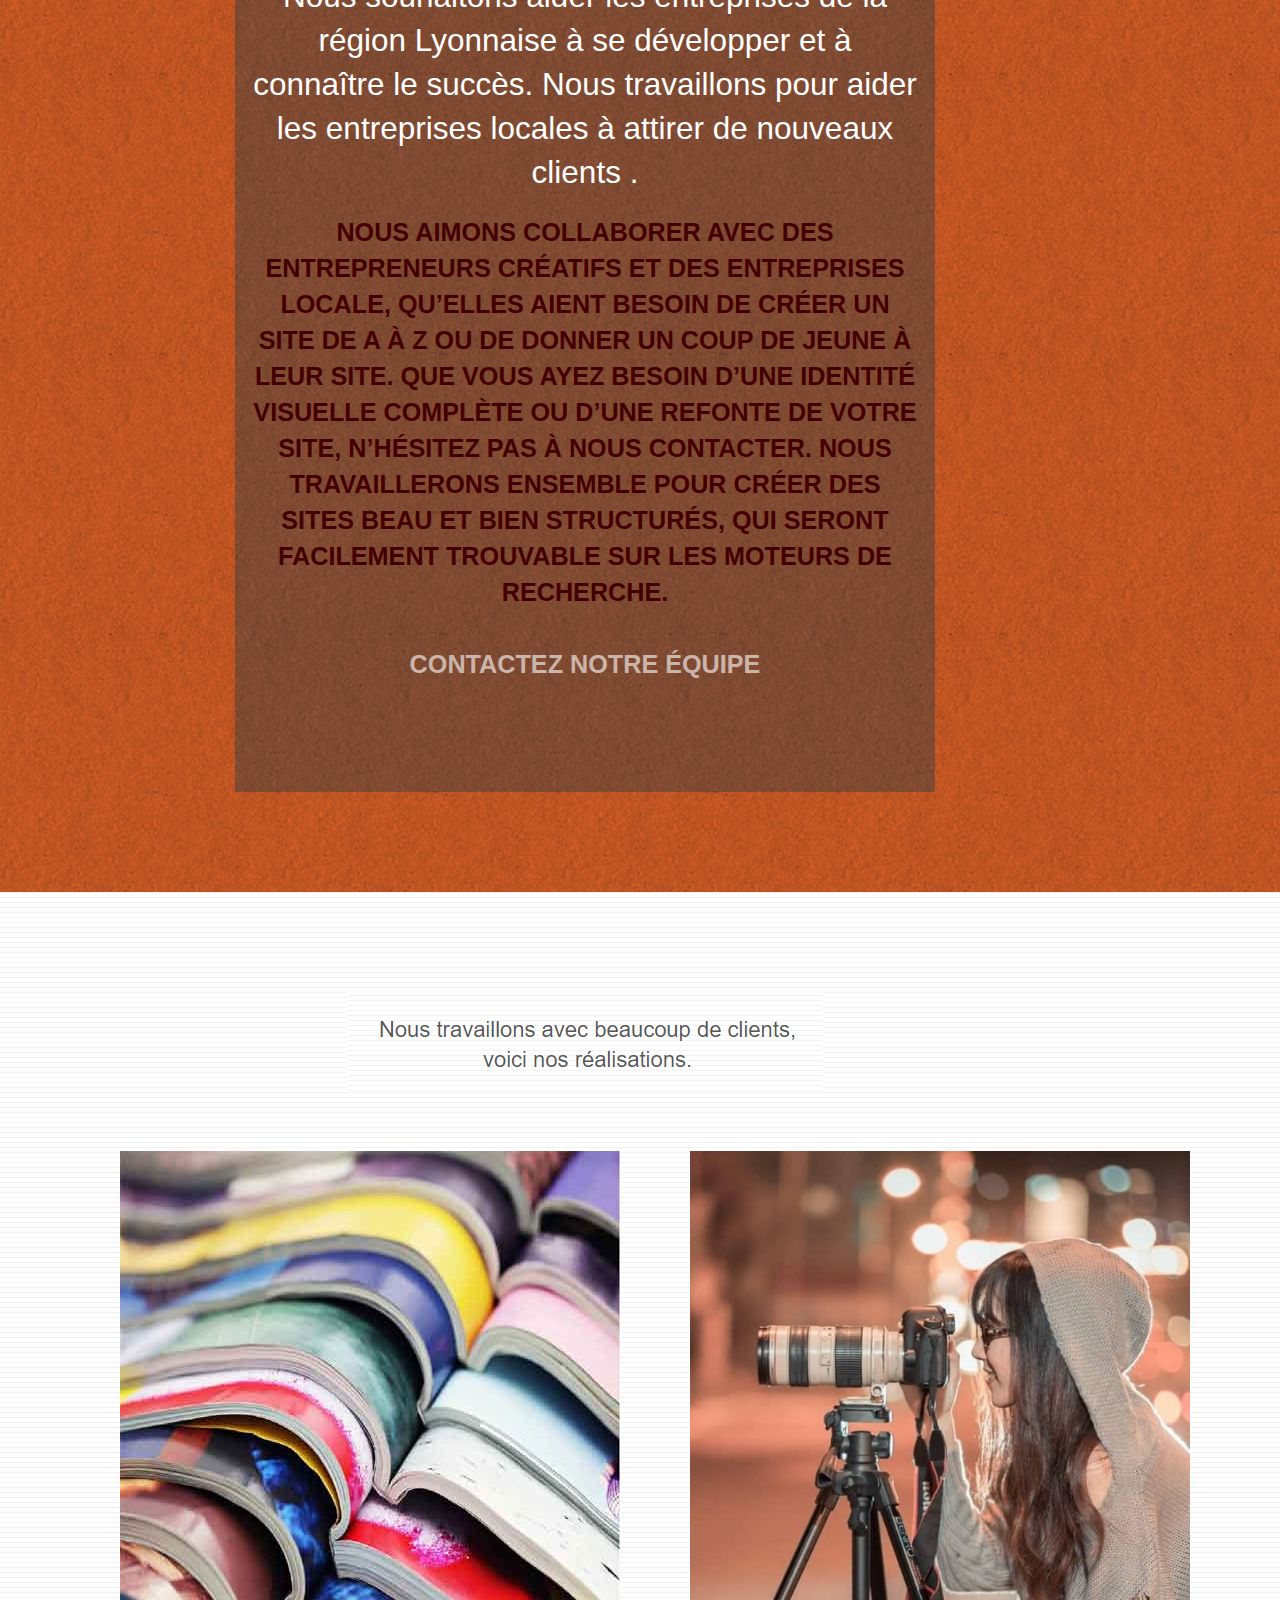
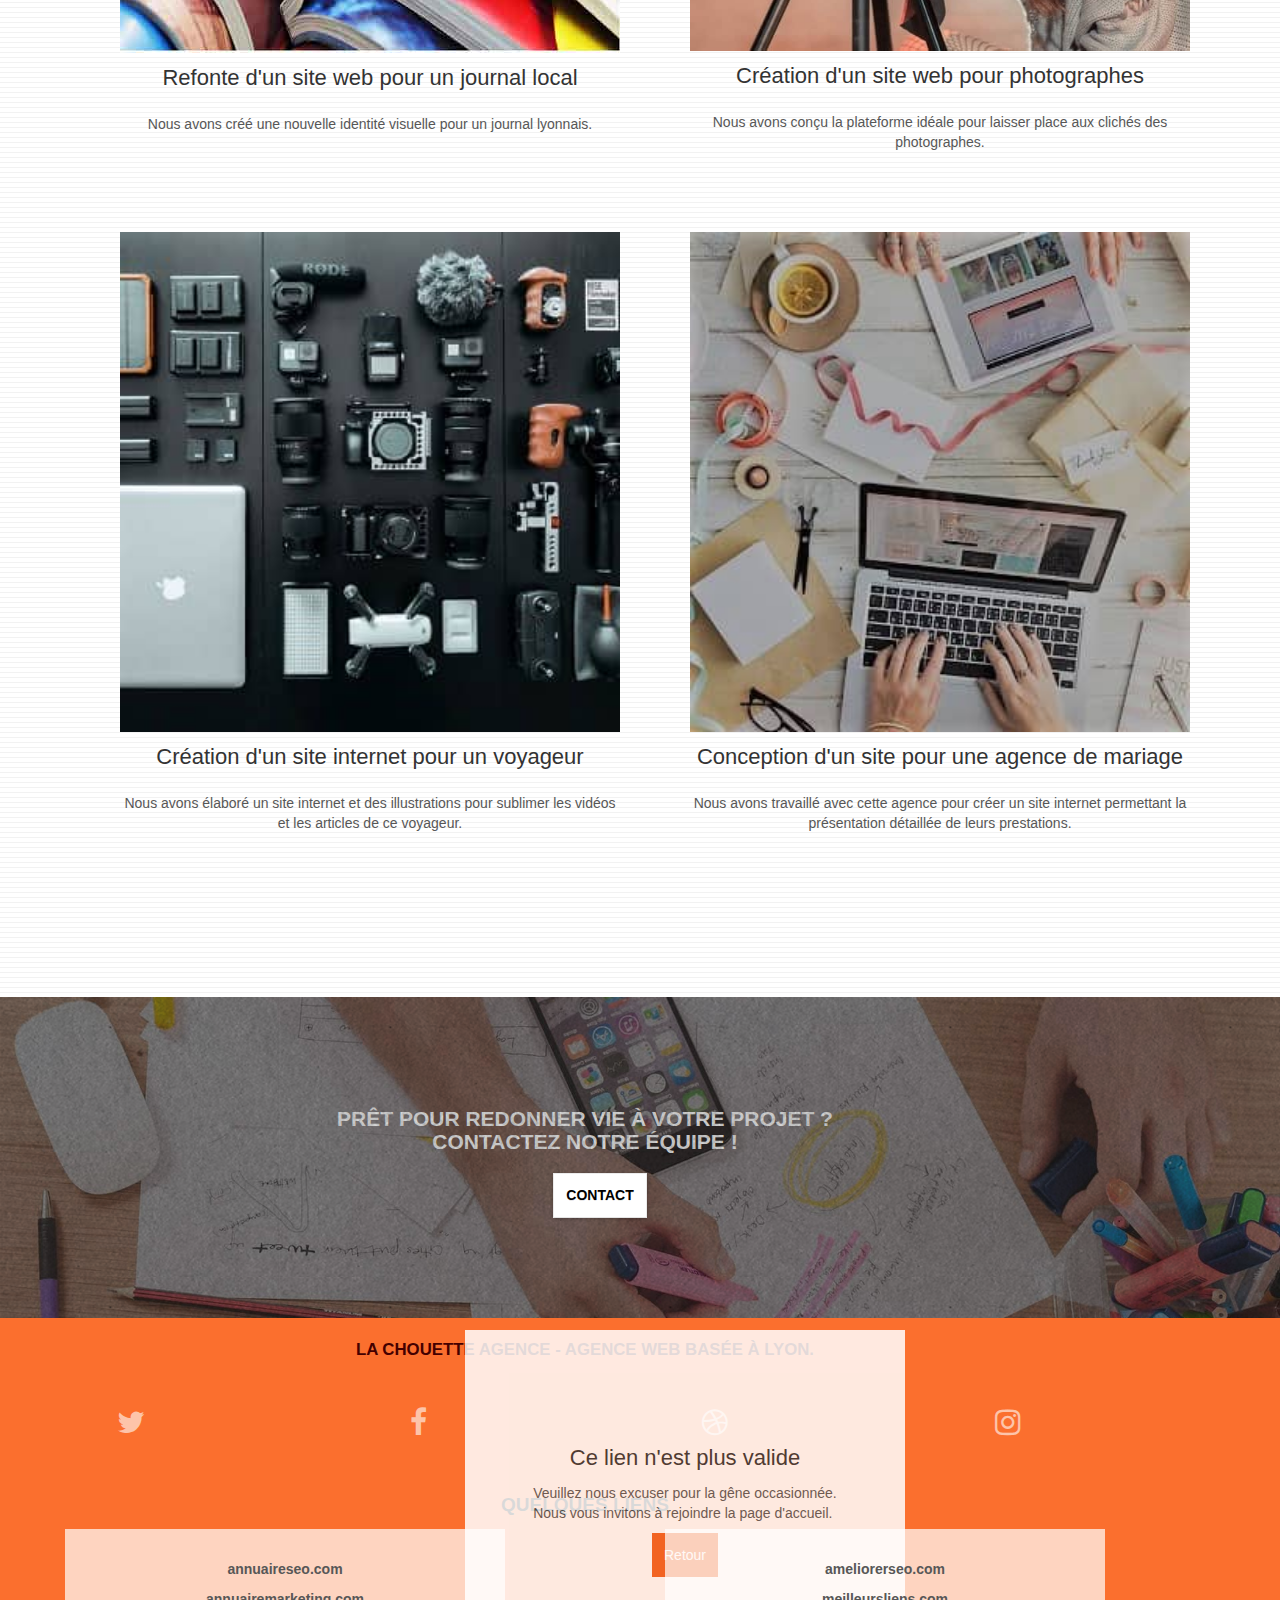
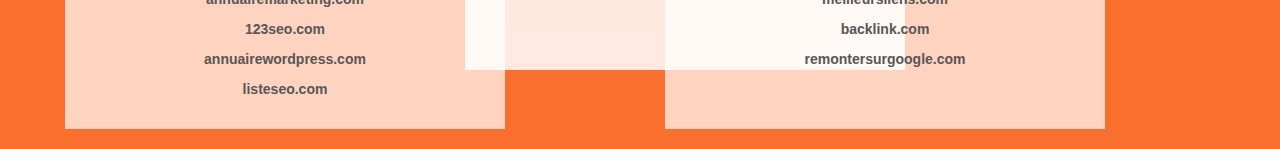
==== commit 0ddf8780: "." ====
--- a/project4-SEO/index.html
+++ b/project4-SEO/index.html
@@ -9,33 +9,15 @@
     <link rel="canonical" href="https://akilai-lab.github.io/PEREZMarina_4_30122020/project4-SEO/index.html" />
     
     <link rel="shortcut icon" type="image/png" href="favicon.jpg">
-    <link rel="shortcut icon" type="image/webp" href="logoComp.webp">
+    <link rel="shortcut icon" type="image/webp" href="img/logoComp.webp">
     <link rel="shortcut icon" type="image/webp" href="img/texture-paperComp.webp">
     <link rel="shortcut icon" type="image/webp" href="img/la-chouette-agenceComp.webp">
-    
-    <link rel="preload" href="style.css" as="style">
+
+	<link rel="stylesheet" type="text/css" href="./css/bootstrap.css">
 	<link rel="stylesheet" type="text/css" href="style.css">
-    
-    <link rel="preload" href="./css/font-awesome.css" as="style">
 	<link rel="stylesheet" type="text/css" href="./css/font-awesome.css">
-    
-    <link rel="preload" href="./css/et-line.css" as="style">
 	<link rel="stylesheet" type="text/css" href="./css/et-line.css">
-    
-    <link rel="preload" href="fonts/fontawesome-webfont.woff2" as="font" crossorigin="anonymous">
-    <link rel="stylesheet" type="text/css" href="fonts/fontawesome-webfont.woff2">
-    
-    <link rel="preload" href="fonts/et-line.woff" as="font" crossorigin="anonymous">
-    <link rel="stylesheet" type="text/css" href="fonts/et-line.woff">
-    
-    <link rel="preload" href="fonts/et-line.ttf" as="font" crossorigin="anonymous">
-    <link rel="stylesheet" type="text/css" href="fonts/et-line.ttf">
-    
-    <link rel="preload" href="./css/bootstrapPage1.css" as="style">
-    <link rel="stylesheet" href="./css/bootstrapPage1.css">
-
-
-    <title>Entreprise web design Lyon</title>
+    <title>prise web design Lyon</title>
 
     
 <!-- Analytics -->
@@ -50,7 +32,6 @@
 -->
 <!-- Principal conteneur -->
 <div class="page-container">
-    
 <!-- bloc-0 -->
 <div class="bloc bgc-white l-bloc " id="bloc-0">
 	<div class="container bloc-sm">
@@ -104,9 +85,9 @@
 			</div>
 		</div>
 		<div class="row voffset-lg med-width-whitespace">
-			<div class="col-sm-4 icone">
-				<div class="text-center">
-					<span class="et-icon-browser sm-shadow icon-dark-slate-blue icons icon-lg"></span>
+			<div class="col-sm-4">
+				<div class="text-center">
+					<span class="et-icon-browser sm-shadow icon-dark-slate-blue icons icon-lg" style="font-family:'et-line';"></span>
 				</div>
 				<h2 class="mg-md text-center">
 					Web design
@@ -115,7 +96,7 @@
 					Que vous ayez un site web qui a besoin d&rsquo;un rafraîchissement ou que vous partiez de zéro, laissez-nous vous réaliser un design dont vous serez fier.
 				</p>
 			</div>
-			<div class="col-sm-4 icone">
+			<div class="col-sm-4">
 				<div class="text-center">
 					<span class="et-icon-presentation sm-shadow icon-dark-slate-blue icons icon-lg"></span>
 				</div>
@@ -126,7 +107,7 @@
 					Plutôt que de suggérer des designs à la mode, nous travaillerons avec vous pour comprendre vos objectifs commerciaux afin de vous proposer le meilleur design possible.<br>
 				</p>
 			</div>
-			<div class="col-sm-4 icone">
+			<div class="col-sm-4">
 				<div class="text-center">
 					<span class="et-icon-edit sm-shadow icon-dark-slate-blue icons icon-lg"></span>
 				</div>
@@ -301,15 +282,18 @@
 
 </div>
 <!-- Principal conteneur END -->
-    <script
+<!--
+<script
   src="https://code.jquery.com/jquery-3.5.1.min.js"
   integrity="sha256-9/aliU8dGd2tb6OSsuzixeV4y/faTqgFtohetphbbj0="
   crossorigin="anonymous"></script>
-<script src="js/jquery-2.1.0.js"></script>
-<script src="js/popup.js"></script>
-<script src="js/blocs.js" defer></script>
-<script src="js/jquery.touchSwipe.js" defer></script>
-<script src="js/gmaps.js" defer></script>
+-->
+<script src="./js/jquery-2.1.0.js"></script>
+    <script src="./js/bootstrap.js"></script>
+<script src="./js/popup.js"></script>
+<script src="./js/blocs.js" defer></script>
+<script src="./js/jquery.touchSwipe.js" defer></script>
+<script src="./js/gmaps.js" defer></script>
     
 </body>
 </html>
--- a/project4-SEO/css/et-line.css
+++ b/project4-SEO/css/et-line.css
@@ -1 +1,518 @@
-@font-face{font-family:et-line;src:url(../fonts/et-line.eot);src:url(../fonts/et-line.eot?#iefix) format('embedded-opentype'),url(../fonts/et-line.woff) format('woff'),url(../fonts/et-line.ttf) format('truetype'),url(../fonts/et-line.svg#et-line) format('svg');font-weight:400;font-style:normal;font-display: swap}.et-icon-adjustments,.et-icon-alarmclock,.et-icon-anchor,.et-icon-aperture,.et-icon-attachment,.et-icon-bargraph,.et-icon-basket,.et-icon-beaker,.et-icon-bike,.et-icon-book-open,.et-icon-briefcase,.et-icon-browser,.et-icon-calendar,.et-icon-camera,.et-icon-caution,.et-icon-chat,.et-icon-circle-compass,.et-icon-clipboard,.et-icon-clock,.et-icon-cloud,.et-icon-compass,.et-icon-desktop,.et-icon-dial,.et-icon-document,.et-icon-documents,.et-icon-download,.et-icon-dribbble,.et-icon-edit,.et-icon-envelope,.et-icon-expand,.et-icon-facebook,.et-icon-flag,.et-icon-focus,.et-icon-gears,.et-icon-genius,.et-icon-gift,.et-icon-global,.et-icon-globe,.et-icon-googleplus,.et-icon-grid,.et-icon-happy,.et-icon-hazardous,.et-icon-heart,.et-icon-hotairballoon,.et-icon-hourglass,.et-icon-key,.et-icon-laptop,.et-icon-layers,.et-icon-lifesaver,.et-icon-lightbulb,.et-icon-linegraph,.et-icon-linkedin,.et-icon-lock,.et-icon-magnifying-glass,.et-icon-map,.et-icon-map-pin,.et-icon-megaphone,.et-icon-mic,.et-icon-mobile,.et-icon-newspaper,.et-icon-notebook,.et-icon-paintbrush,.et-icon-paperclip,.et-icon-pencil,.et-icon-phone,.et-icon-picture,.et-icon-pictures,.et-icon-piechart,.et-icon-presentation,.et-icon-pricetags,.et-icon-printer,.et-icon-profile-female,.et-icon-profile-male,.et-icon-puzzle,.et-icon-quote,.et-icon-recycle,.et-icon-refresh,.et-icon-ribbon,.et-icon-rss,.et-icon-sad,.et-icon-scissors,.et-icon-scope,.et-icon-search,.et-icon-shield,.et-icon-speedometer,.et-icon-strategy,.et-icon-streetsign,.et-icon-tablet,.et-icon-target,.et-icon-telescope,.et-icon-toolbox,.et-icon-tools,.et-icon-tools-2,.et-icon-trophy,.et-icon-tumblr,.et-icon-twitter,.et-icon-upload,.et-icon-video,.et-icon-wallet,.et-icon-wine{font-family:et-line;font-style:normal;font-weight:400;font-variant:normal;text-transform:none;line-height:1;-webkit-font-smoothing:antialiased;-moz-osx-font-smoothing:grayscale;display:inline-block}.et-icon-mobile:before{content:"\e000"}.et-icon-laptop:before{content:"\e001"}.et-icon-desktop:before{content:"\e002"}.et-icon-tablet:before{content:"\e003"}.et-icon-phone:before{content:"\e004"}.et-icon-document:before{content:"\e005"}.et-icon-documents:before{content:"\e006"}.et-icon-search:before{content:"\e007"}.et-icon-clipboard:before{content:"\e008"}.et-icon-newspaper:before{content:"\e009"}.et-icon-notebook:before{content:"\e00a"}.et-icon-book-open:before{content:"\e00b"}.et-icon-browser:before{content:"\e00c"}.et-icon-calendar:before{content:"\e00d"}.et-icon-presentation:before{content:"\e00e"}.et-icon-picture:before{content:"\e00f"}.et-icon-pictures:before{content:"\e010"}.et-icon-video:before{content:"\e011"}.et-icon-camera:before{content:"\e012"}.et-icon-printer:before{content:"\e013"}.et-icon-toolbox:before{content:"\e014"}.et-icon-briefcase:before{content:"\e015"}.et-icon-wallet:before{content:"\e016"}.et-icon-gift:before{content:"\e017"}.et-icon-bargraph:before{content:"\e018"}.et-icon-grid:before{content:"\e019"}.et-icon-expand:before{content:"\e01a"}.et-icon-focus:before{content:"\e01b"}.et-icon-edit:before{content:"\e01c"}.et-icon-adjustments:before{content:"\e01d"}.et-icon-ribbon:before{content:"\e01e"}.et-icon-hourglass:before{content:"\e01f"}.et-icon-lock:before{content:"\e020"}.et-icon-megaphone:before{content:"\e021"}.et-icon-shield:before{content:"\e022"}.et-icon-trophy:before{content:"\e023"}.et-icon-flag:before{content:"\e024"}.et-icon-map:before{content:"\e025"}.et-icon-puzzle:before{content:"\e026"}.et-icon-basket:before{content:"\e027"}.et-icon-envelope:before{content:"\e028"}.et-icon-streetsign:before{content:"\e029"}.et-icon-telescope:before{content:"\e02a"}.et-icon-gears:before{content:"\e02b"}.et-icon-key:before{content:"\e02c"}.et-icon-paperclip:before{content:"\e02d"}.et-icon-attachment:before{content:"\e02e"}.et-icon-pricetags:before{content:"\e02f"}.et-icon-lightbulb:before{content:"\e030"}.et-icon-layers:before{content:"\e031"}.et-icon-pencil:before{content:"\e032"}.et-icon-tools:before{content:"\e033"}.et-icon-tools-2:before{content:"\e034"}.et-icon-scissors:before{content:"\e035"}.et-icon-paintbrush:before{content:"\e036"}.et-icon-magnifying-glass:before{content:"\e037"}.et-icon-circle-compass:before{content:"\e038"}.et-icon-linegraph:before{content:"\e039"}.et-icon-mic:before{content:"\e03a"}.et-icon-strategy:before{content:"\e03b"}.et-icon-beaker:before{content:"\e03c"}.et-icon-caution:before{content:"\e03d"}.et-icon-recycle:before{content:"\e03e"}.et-icon-anchor:before{content:"\e03f"}.et-icon-profile-male:before{content:"\e040"}.et-icon-profile-female:before{content:"\e041"}.et-icon-bike:before{content:"\e042"}.et-icon-wine:before{content:"\e043"}.et-icon-hotairballoon:before{content:"\e044"}.et-icon-globe:before{content:"\e045"}.et-icon-genius:before{content:"\e046"}.et-icon-map-pin:before{content:"\e047"}.et-icon-dial:before{content:"\e048"}.et-icon-chat:before{content:"\e049"}.et-icon-heart:before{content:"\e04a"}.et-icon-cloud:before{content:"\e04b"}.et-icon-upload:before{content:"\e04c"}.et-icon-download:before{content:"\e04d"}.et-icon-target:before{content:"\e04e"}.et-icon-hazardous:before{content:"\e04f"}.et-icon-piechart:before{content:"\e050"}.et-icon-speedometer:before{content:"\e051"}.et-icon-global:before{content:"\e052"}.et-icon-compass:before{content:"\e053"}.et-icon-lifesaver:before{content:"\e054"}.et-icon-clock:before{content:"\e055"}.et-icon-aperture:before{content:"\e056"}.et-icon-quote:before{content:"\e057"}.et-icon-scope:before{content:"\e058"}.et-icon-alarmclock:before{content:"\e059"}.et-icon-refresh:before{content:"\e05a"}.et-icon-happy:before{content:"\e05b"}.et-icon-sad:before{content:"\e05c"}.et-icon-facebook:before{content:"\e05d"}.et-icon-twitter:before{content:"\e05e"}.et-icon-googleplus:before{content:"\e05f"}.et-icon-rss:before{content:"\e060"}.et-icon-tumblr:before{content:"\e061"}.et-icon-linkedin:before{content:"\e062"}.et-icon-dribbble:before{content:"\e063"}+@font-face {
+    font-family: et-line;
+    src: url('../fonts/et-line.eot');
+    src: url('../fonts/et-line.eot?#iefix') format('embedded-opentype'), url('../fonts/et-line.woff') format('woff'), url('../fonts/et-line.ttf') format('truetype'), url('../fonts/et-line.svg#et-line') format('svg');
+    font-weight: 400;
+    font-style: normal
+}
+
+.et-icon-adjustments,
+.et-icon-alarmclock,
+.et-icon-anchor,
+.et-icon-aperture,
+.et-icon-attachment,
+.et-icon-bargraph,
+.et-icon-basket,
+.et-icon-beaker,
+.et-icon-bike,
+.et-icon-book-open,
+.et-icon-briefcase,
+.et-icon-browser,
+.et-icon-calendar,
+.et-icon-camera,
+.et-icon-caution,
+.et-icon-chat,
+.et-icon-circle-compass,
+.et-icon-clipboard,
+.et-icon-clock,
+.et-icon-cloud,
+.et-icon-compass,
+.et-icon-desktop,
+.et-icon-dial,
+.et-icon-document,
+.et-icon-documents,
+.et-icon-download,
+.et-icon-dribbble,
+.et-icon-edit,
+.et-icon-envelope,
+.et-icon-expand,
+.et-icon-facebook,
+.et-icon-flag,
+.et-icon-focus,
+.et-icon-gears,
+.et-icon-genius,
+.et-icon-gift,
+.et-icon-global,
+.et-icon-globe,
+.et-icon-googleplus,
+.et-icon-grid,
+.et-icon-happy,
+.et-icon-hazardous,
+.et-icon-heart,
+.et-icon-hotairballoon,
+.et-icon-hourglass,
+.et-icon-key,
+.et-icon-laptop,
+.et-icon-layers,
+.et-icon-lifesaver,
+.et-icon-lightbulb,
+.et-icon-linegraph,
+.et-icon-linkedin,
+.et-icon-lock,
+.et-icon-magnifying-glass,
+.et-icon-map,
+.et-icon-map-pin,
+.et-icon-megaphone,
+.et-icon-mic,
+.et-icon-mobile,
+.et-icon-newspaper,
+.et-icon-notebook,
+.et-icon-paintbrush,
+.et-icon-paperclip,
+.et-icon-pencil,
+.et-icon-phone,
+.et-icon-picture,
+.et-icon-pictures,
+.et-icon-piechart,
+.et-icon-presentation,
+.et-icon-pricetags,
+.et-icon-printer,
+.et-icon-profile-female,
+.et-icon-profile-male,
+.et-icon-puzzle,
+.et-icon-quote,
+.et-icon-recycle,
+.et-icon-refresh,
+.et-icon-ribbon,
+.et-icon-rss,
+.et-icon-sad,
+.et-icon-scissors,
+.et-icon-scope,
+.et-icon-search,
+.et-icon-shield,
+.et-icon-speedometer,
+.et-icon-strategy,
+.et-icon-streetsign,
+.et-icon-tablet,
+.et-icon-target,
+.et-icon-telescope,
+.et-icon-toolbox,
+.et-icon-tools,
+.et-icon-tools-2,
+.et-icon-trophy,
+.et-icon-tumblr,
+.et-icon-twitter,
+.et-icon-upload,
+.et-icon-video,
+.et-icon-wallet,
+.et-icon-wine {
+    font-family: et-line;
+    font-style: normal;
+    font-weight: 400;
+    font-variant: normal;
+    text-transform: none;
+    line-height: 1;
+    -webkit-font-smoothing: antialiased;
+    -moz-osx-font-smoothing: grayscale;
+    display: inline-block
+}
+
+.et-icon-mobile:before {
+    content: "\e000"
+}
+
+.et-icon-laptop:before {
+    content: "\e001"
+}
+
+.et-icon-desktop:before {
+    content: "\e002"
+}
+
+.et-icon-tablet:before {
+    content: "\e003"
+}
+
+.et-icon-phone:before {
+    content: "\e004"
+}
+
+.et-icon-document:before {
+    content: "\e005"
+}
+
+.et-icon-documents:before {
+    content: "\e006"
+}
+
+.et-icon-search:before {
+    content: "\e007"
+}
+
+.et-icon-clipboard:before {
+    content: "\e008"
+}
+
+.et-icon-newspaper:before {
+    content: "\e009"
+}
+
+.et-icon-notebook:before {
+    content: "\e00a"
+}
+
+.et-icon-book-open:before {
+    content: "\e00b"
+}
+
+.et-icon-browser:before {
+    content: "\e00c"
+}
+
+.et-icon-calendar:before {
+    content: "\e00d"
+}
+
+.et-icon-presentation:before {
+    content: "\e00e"
+}
+
+.et-icon-picture:before {
+    content: "\e00f"
+}
+
+.et-icon-pictures:before {
+    content: "\e010"
+}
+
+.et-icon-video:before {
+    content: "\e011"
+}
+
+.et-icon-camera:before {
+    content: "\e012"
+}
+
+.et-icon-printer:before {
+    content: "\e013"
+}
+
+.et-icon-toolbox:before {
+    content: "\e014"
+}
+
+.et-icon-briefcase:before {
+    content: "\e015"
+}
+
+.et-icon-wallet:before {
+    content: "\e016"
+}
+
+.et-icon-gift:before {
+    content: "\e017"
+}
+
+.et-icon-bargraph:before {
+    content: "\e018"
+}
+
+.et-icon-grid:before {
+    content: "\e019"
+}
+
+.et-icon-expand:before {
+    content: "\e01a"
+}
+
+.et-icon-focus:before {
+    content: "\e01b"
+}
+
+.et-icon-edit:before {
+    content: "\e01c"
+}
+
+.et-icon-adjustments:before {
+    content: "\e01d"
+}
+
+.et-icon-ribbon:before {
+    content: "\e01e"
+}
+
+.et-icon-hourglass:before {
+    content: "\e01f"
+}
+
+.et-icon-lock:before {
+    content: "\e020"
+}
+
+.et-icon-megaphone:before {
+    content: "\e021"
+}
+
+.et-icon-shield:before {
+    content: "\e022"
+}
+
+.et-icon-trophy:before {
+    content: "\e023"
+}
+
+.et-icon-flag:before {
+    content: "\e024"
+}
+
+.et-icon-map:before {
+    content: "\e025"
+}
+
+.et-icon-puzzle:before {
+    content: "\e026"
+}
+
+.et-icon-basket:before {
+    content: "\e027"
+}
+
+.et-icon-envelope:before {
+    content: "\e028"
+}
+
+.et-icon-streetsign:before {
+    content: "\e029"
+}
+
+.et-icon-telescope:before {
+    content: "\e02a"
+}
+
+.et-icon-gears:before {
+    content: "\e02b"
+}
+
+.et-icon-key:before {
+    content: "\e02c"
+}
+
+.et-icon-paperclip:before {
+    content: "\e02d"
+}
+
+.et-icon-attachment:before {
+    content: "\e02e"
+}
+
+.et-icon-pricetags:before {
+    content: "\e02f"
+}
+
+.et-icon-lightbulb:before {
+    content: "\e030"
+}
+
+.et-icon-layers:before {
+    content: "\e031"
+}
+
+.et-icon-pencil:before {
+    content: "\e032"
+}
+
+.et-icon-tools:before {
+    content: "\e033"
+}
+
+.et-icon-tools-2:before {
+    content: "\e034"
+}
+
+.et-icon-scissors:before {
+    content: "\e035"
+}
+
+.et-icon-paintbrush:before {
+    content: "\e036"
+}
+
+.et-icon-magnifying-glass:before {
+    content: "\e037"
+}
+
+.et-icon-circle-compass:before {
+    content: "\e038"
+}
+
+.et-icon-linegraph:before {
+    content: "\e039"
+}
+
+.et-icon-mic:before {
+    content: "\e03a"
+}
+
+.et-icon-strategy:before {
+    content: "\e03b"
+}
+
+.et-icon-beaker:before {
+    content: "\e03c"
+}
+
+.et-icon-caution:before {
+    content: "\e03d"
+}
+
+.et-icon-recycle:before {
+    content: "\e03e"
+}
+
+.et-icon-anchor:before {
+    content: "\e03f"
+}
+
+.et-icon-profile-male:before {
+    content: "\e040"
+}
+
+.et-icon-profile-female:before {
+    content: "\e041"
+}
+
+.et-icon-bike:before {
+    content: "\e042"
+}
+
+.et-icon-wine:before {
+    content: "\e043"
+}
+
+.et-icon-hotairballoon:before {
+    content: "\e044"
+}
+
+.et-icon-globe:before {
+    content: "\e045"
+}
+
+.et-icon-genius:before {
+    content: "\e046"
+}
+
+.et-icon-map-pin:before {
+    content: "\e047"
+}
+
+.et-icon-dial:before {
+    content: "\e048"
+}
+
+.et-icon-chat:before {
+    content: "\e049"
+}
+
+.et-icon-heart:before {
+    content: "\e04a"
+}
+
+.et-icon-cloud:before {
+    content: "\e04b"
+}
+
+.et-icon-upload:before {
+    content: "\e04c"
+}
+
+.et-icon-download:before {
+    content: "\e04d"
+}
+
+.et-icon-target:before {
+    content: "\e04e"
+}
+
+.et-icon-hazardous:before {
+    content: "\e04f"
+}
+
+.et-icon-piechart:before {
+    content: "\e050"
+}
+
+.et-icon-speedometer:before {
+    content: "\e051"
+}
+
+.et-icon-global:before {
+    content: "\e052"
+}
+
+.et-icon-compass:before {
+    content: "\e053"
+}
+
+.et-icon-lifesaver:before {
+    content: "\e054"
+}
+
+.et-icon-clock:before {
+    content: "\e055"
+}
+
+.et-icon-aperture:before {
+    content: "\e056"
+}
+
+.et-icon-quote:before {
+    content: "\e057"
+}
+
+.et-icon-scope:before {
+    content: "\e058"
+}
+
+.et-icon-alarmclock:before {
+    content: "\e059"
+}
+
+.et-icon-refresh:before {
+    content: "\e05a"
+}
+
+.et-icon-happy:before {
+    content: "\e05b"
+}
+
+.et-icon-sad:before {
+    content: "\e05c"
+}
+
+.et-icon-facebook:before {
+    content: "\e05d"
+}
+
+.et-icon-twitter:before {
+    content: "\e05e"
+}
+
+.et-icon-googleplus:before {
+    content: "\e05f"
+}
+
+.et-icon-rss:before {
+    content: "\e060"
+}
+
+.et-icon-tumblr:before {
+    content: "\e061"
+}
+
+.et-icon-linkedin:before {
+    content: "\e062"
+}
+
+.et-icon-dribbble:before {
+    content: "\e063"
+}